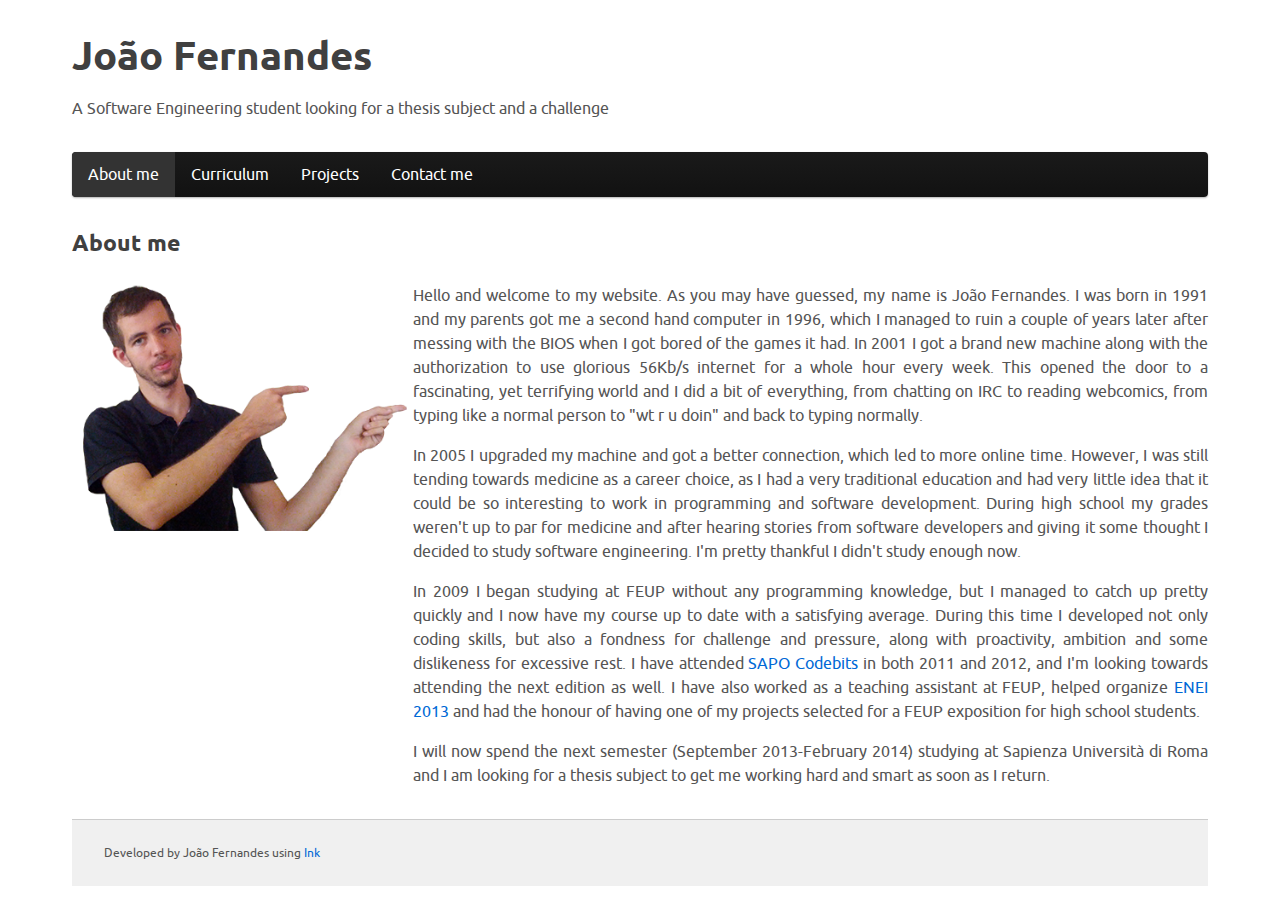
==== index.html @ 84a8ee8b "Here's the code I guess." ====
<!DOCTYPE html>
<html lang="en">
  <head>
    <meta charset="utf-8">
    <meta http-equiv="X-UA-Compatible" content="IE=edge,chrome=1">
    <title>João Fernandes</title>
    <meta name="description" content="My personal page, so you can know why you want me to work for you">
    <meta name="viewport" content="width=device-width; initial-scale=1.0; maximum-scale=1.0; user-scalable=0;">
    <meta name="HandheldFriendly" content="True">
    <meta name="MobileOptimized" content="320">
    
    <!-- Favicon.ico placeholder -->
    <link rel="icon" type="image/png" href="./img/JSF-icon.png" />
    
    <!-- Stylesheets -->
    <link rel="stylesheet" href="./css/ink.css">
    
    <!--[if IE 7 ]>
    <link rel="stylesheet" href="../css/ink-ie7.css" type="text/css" media="screen" title="no title" charset="utf-8">
    <![endif]-->
    
    <!-- Javascripts -->
    <script type="text/javascript" src="./js/holder.js"></script>
    <script type="text/javascript" src="./js/ink.min.js"></script>
    <script type="text/javascript" src="./js/ink-ui.min.js"></script>
    <script type="text/javascript" src="./js/autoload.js"></script>
    <script type="text/javascript" src="./js/html5shiv.js"></script>
    
    <style type="text/css">
      p
      {
        text-align:justify;
        text-justify:inter-word;
      } 
    </style>
    
    
  </head>
  <body>
    
    <!-- Add your site or application content here -->
    
    <div class="ink-grid">
      
      <header class="vspace">
        <h1 class="">João Fernandes</h1>
        <p>A Software Engineering student looking for a thesis subject and a challenge</p>
      </header>
      
      <nav class="ink-navigation">
        <ul class="horizontal menu black rounded shadowed">
          <li class="active">
            <a href="index.html">About me</a>
          </li>
          <li>
            <a href="curriculum.html">Curriculum</a>
          </li>
          <li>
            <a href="projects.html">Projects</a>
          </li>
          <li>
            <a href="contact.php">Contact me</a>
          </li>
        </ul>
      </nav>
      
      <div class="vspace">
        <h4>About me</h4>
        <div class="column-group">
          <div class="hide-all show-large show-medium large-30 medium-30">
              <img src="./img/test3.png"/>
          </div>
          <div class="hide-all show-small small">
              <img src="./img/test-small.png"/>
          </div>
          <!--<img src="./img/test-small.png" class="hide show-small"/></div>-->
          <div class="large-70 medium-70 small-100"><p>Hello and welcome to my website. As you may have guessed, my name is João Fernandes.
            I was born in 1991 and my parents got me a second hand computer in 1996, which I managed to ruin a couple of years later after messing with the BIOS
            when I got bored of the games it had. In 2001 I got a brand new machine along with the authorization to use glorious 56Kb/s internet
            for a whole hour every week. This opened the door to a fascinating, yet terrifying world and I did a bit of everything, from chatting on IRC to
            reading webcomics, from typing like a normal person to "wt r u doin" and back to typing normally.</p>
            <p>In 2005 I upgraded my machine and got a better connection, which led to more online time. However, I was still tending towards
              medicine as a career choice, as I had a very traditional education and had very little idea that it could be so interesting to work
              in programming and software development. During high school my grades weren't up to par for medicine and after hearing stories from software
              developers and giving it some thought I decided to study software engineering. I'm pretty thankful I didn't study enough now.</p>
            <p>In 2009 I began studying at FEUP without any programming knowledge, but I managed to catch up pretty quickly and I now have my course up to date with
              a satisfying average. During this time I developed not only coding skills, but also a fondness for challenge and pressure, along with proactivity, 
              ambition and some dislikeness for excessive rest. I have attended <a href="http://codebits.eu">SAPO Codebits</a> in both 2011 and 2012, and I'm looking
              towards attending the next edition as well. I have also worked as a teaching assistant at FEUP, helped organize <a href="http://eneiporto.pt">ENEI 2013</a> and
              had the honour of having one of my projects selected for a FEUP exposition for high school students.</p>
            <p>I will now spend the next semester (September 2013-February 2014) studying at Sapienza Università di Roma and I am looking for a thesis subject
              to get me working hard and smart as soon as I return.</p>
          </div>
          
        </div>
      </div>
      
      <footer>
        <div class="ink-grid">
          <p class="small vspace">
            Developed by João Fernandes using <a href="http://ink.sapo.pt">Ink</a>
          </p>
        </div>
      </footer>
      
    </body>
    </html>
---- css/ink.css ----
#ink #navigation #gradients .white {
  background: #ffffff;
  filter: progid:DXImageTransform.Microsoft.gradient(startColorstr='#ffffff', endColorstr='#f2f2f2');
  background: -moz-linear-gradient(top, #ffffff 0%, #f2f2f2 150%);
  background: -webkit-gradient(linear, left top, left bottom, color-stop(0%, #ffffff), color-stop(150%, #f2f2f2));
  background: -webkit-linear-gradient(top, #ffffff 0%, #f2f2f2 150%);
  background: -o-linear-gradient(top, #ffffff 0%, #f2f2f2 150%);
  background: -ms-linear-gradient(top, #ffffff 0%, #f2f2f2 150%);
  background: linear-gradient(to bottom, #ffffff 0%, #f2f2f2 150%);
}
#ink #navigation #gradients .grey {
  background: #e6e6e6;
  filter: progid:DXImageTransform.Microsoft.gradient(startColorstr='#e6e6e6', endColorstr='#cccccc');
  background: -moz-linear-gradient(top, #e6e6e6 0%, #cccccc 150%);
  background: -webkit-gradient(linear, left top, left bottom, color-stop(0%, #e6e6e6), color-stop(150%, #cccccc));
  background: -webkit-linear-gradient(top, #e6e6e6 0%, #cccccc 150%);
  background: -o-linear-gradient(top, #e6e6e6 0%, #cccccc 150%);
  background: -ms-linear-gradient(top, #e6e6e6 0%, #cccccc 150%);
  background: linear-gradient(to bottom, #e6e6e6 0%, #cccccc 150%);
}
#ink #navigation #gradients .black {
  background: #1a1a1a;
  filter: progid:DXImageTransform.Microsoft.gradient(startColorstr='#1a1a1a', endColorstr='#0d0d0d');
  background: -moz-linear-gradient(top, #1a1a1a 0%, #0d0d0d 150%);
  background: -webkit-gradient(linear, left top, left bottom, color-stop(0%, #1a1a1a), color-stop(150%, #0d0d0d));
  background: -webkit-linear-gradient(top, #1a1a1a 0%, #0d0d0d 150%);
  background: -o-linear-gradient(top, #1a1a1a 0%, #0d0d0d 150%);
  background: -ms-linear-gradient(top, #1a1a1a 0%, #0d0d0d 150%);
  background: linear-gradient(to bottom, #1a1a1a 0%, #0d0d0d 150%);
}
#ink #navigation #gradients .orange {
  background: #f2990d;
  filter: progid:DXImageTransform.Microsoft.gradient(startColorstr='#f2990d', endColorstr='#c27b0a');
  background: -moz-linear-gradient(top, #f2990d 0%, #c27b0a 150%);
  background: -webkit-gradient(linear, left top, left bottom, color-stop(0%, #f2990d), color-stop(150%, #c27b0a));
  background: -webkit-linear-gradient(top, #f2990d 0%, #c27b0a 150%);
  background: -o-linear-gradient(top, #f2990d 0%, #c27b0a 150%);
  background: -ms-linear-gradient(top, #f2990d 0%, #c27b0a 150%);
  background: linear-gradient(to bottom, #f2990d 0%, #c27b0a 150%);
}
#ink #navigation #gradients .blue {
  background: #1b75ce;
  filter: progid:DXImageTransform.Microsoft.gradient(startColorstr='#1b75ce', endColorstr='#155ba1');
  background: -moz-linear-gradient(top, #1b75ce 0%, #155ba1 150%);
  background: -webkit-gradient(linear, left top, left bottom, color-stop(0%, #1b75ce), color-stop(150%, #155ba1));
  background: -webkit-linear-gradient(top, #1b75ce 0%, #155ba1 150%);
  background: -o-linear-gradient(top, #1b75ce 0%, #155ba1 150%);
  background: -ms-linear-gradient(top, #1b75ce 0%, #155ba1 150%);
  background: linear-gradient(to bottom, #1b75ce 0%, #155ba1 150%);
}
#ink #navigation #gradients .green {
  background: #4c9220;
  filter: progid:DXImageTransform.Microsoft.gradient(startColorstr='#4c9220', endColorstr='#366817');
  background: -moz-linear-gradient(top, #4c9220 0%, #366817 150%);
  background: -webkit-gradient(linear, left top, left bottom, color-stop(0%, #4c9220), color-stop(150%, #366817));
  background: -webkit-linear-gradient(top, #4c9220 0%, #366817 150%);
  background: -o-linear-gradient(top, #4c9220 0%, #366817 150%);
  background: -ms-linear-gradient(top, #4c9220 0%, #366817 150%);
  background: linear-gradient(to bottom, #4c9220 0%, #366817 150%);
}
#ink #navigation #gradients .red {
  background: #be1c1c;
  filter: progid:DXImageTransform.Microsoft.gradient(startColorstr='#be1c1c', endColorstr='#921515');
  background: -moz-linear-gradient(top, #be1c1c 0%, #921515 150%);
  background: -webkit-gradient(linear, left top, left bottom, color-stop(0%, #be1c1c), color-stop(150%, #921515));
  background: -webkit-linear-gradient(top, #be1c1c 0%, #921515 150%);
  background: -o-linear-gradient(top, #be1c1c 0%, #921515 150%);
  background: -ms-linear-gradient(top, #be1c1c 0%, #921515 150%);
  background: linear-gradient(to bottom, #be1c1c 0%, #921515 150%);
}
* {
  -webkit-box-sizing: border-box;
  -moz-box-sizing: border-box;
  box-sizing: border-box;
}
article,
aside,
details,
figcaption,
figure,
footer,
header,
hgroup,
nav,
section,
summary {
  display: block;
}
audio,
canvas,
video {
  display: inline-block;
}
audio:not([controls]) {
  display: none;
  height: 0;
}
[hidden] {
  display: none;
}
html {
  font-family: sans-serif;
  -webkit-text-size-adjust: 100%;
  -ms-text-size-adjust: 100%;
}
body {
  margin: 0;
  -webkit-text-size-adjust: 100%;
  -ms-text-size-adjust: none;
  height: 100%;
}
a:focus {
  outline: thin dotted;
}
a:active,
a:hover {
  outline: 0;
}
h1,
h2,
h3,
h4,
h5,
h6,
p {
  margin: 0;
}
h1 {
  font-size: 2em;
}
abbr[title] {
  border-bottom: 1px dotted;
}
b,
strong {
  font-weight: bold;
}
dfn {
  font-style: italic;
}
mark {
  background: #ff0;
  color: #000;
}
code,
kbd,
pre,
samp {
  font-family: Ubuntu, 'Helvetica Neue', Helvetica, Arial, sans-serif;
  font-size: 1em;
}
pre {
  white-space: pre;
  white-space: pre-wrap;
  word-wrap: break-word;
}
q {
  quotes: "\201C" "\201D" "\2018" "\2019";
}
small {
  font-size: 80%;
}
sub,
sup {
  font-size: 75%;
  line-height: 0;
  position: relative;
  vertical-align: baseline;
}
sup {
  top: -0.5em;
}
sub {
  bottom: -0.25em;
}
img {
  border: 0;
  width: auto;
  max-width: 100%;
}
svg:not(:root) {
  overflow: hidden;
}
figure {
  margin: 0;
}
fieldset {
  border: 1px solid #c0c0c0;
  margin: 0;
  padding: 0.35em 0.625em 0.75em;
}
legend {
  border: 0;
  padding: 0;
}
button,
input,
select,
textarea {
  font-family: inherit;
  font-size: 100%;
  margin: 0;
}
button,
input {
  line-height: normal;
}
button,
html input[type="button"],
input[type="reset"],
input[type="submit"] {
  -webkit-appearance: button;
  cursor: pointer;
}
button[disabled],
input[disabled] {
  cursor: default;
}
input[type="checkbox"],
input[type="radio"] {
  box-sizing: border-box;
  padding: 0;
}
input[type="search"] {
  -webkit-appearance: textfield;
  -moz-box-sizing: content-box;
  -webkit-box-sizing: content-box;
  box-sizing: content-box;
}
input[type="search"]::-webkit-search-cancel-button,
input[type="search"]::-webkit-search-decoration {
  -webkit-appearance: none;
}
button::-moz-focus-inner,
input::-moz-focus-inner {
  border: 0;
  padding: 0;
}
textarea {
  overflow: auto;
  vertical-align: top;
}
table {
  border-collapse: collapse;
  border-spacing: 0;
}
@font-face {
  font-family: 'Ubuntu';
  src: url('../font/ubuntu-b-webfont.eot');
  src: url('../font/ubuntu-b-webfont.eot?#iefix') format('embedded-opentype'), url('../font/ubuntu-b-webfont.woff') format('woff'), url('../font/ubuntu-b-webfont.ttf') format('truetype'), url('../font/ubuntu-b-webfont.svg#ubuntubold') format('svg');
  font-weight: 700;
  font-style: normal;
}
@font-face {
  font-family: 'Ubuntu';
  src: url('../font/ubuntu-bi-webfont.eot');
  src: url('../font/ubuntu-bi-webfont.eot?#iefix') format('embedded-opentype'), url('../font/ubuntu-bi-webfont.woff') format('woff'), url('../font/ubuntu-bi-webfont.ttf') format('truetype'), url('../font/ubuntu-bi-webfont.svg#ubuntubold_italic') format('svg');
  font-weight: 700;
  font-style: italic;
}
@font-face {
  font-family: 'Ubuntu';
  src: url('../font/ubuntu-r-webfont.eot');
  src: url('../font/ubuntu-r-webfont.eot?#iefix') format('embedded-opentype'), url('../font/ubuntu-r-webfont.woff') format('woff'), url('../font/ubuntu-r-webfont.ttf') format('truetype'), url('../font/ubuntu-r-webfont.svg#ubunturegular') format('svg');
  font-weight: normal;
  font-style: normal;
}
@font-face {
  font-family: 'Ubuntu';
  src: url('../font/ubuntu-ri-webfont.eot');
  src: url('../font/ubuntu-ri-webfont.eot?#iefix') format('embedded-opentype'), url('../font/ubuntu-ri-webfont.woff') format('woff'), url('../font/ubuntu-ri-webfont.ttf') format('truetype'), url('../font/ubuntu-ri-webfont.svg#ubuntuitalic') format('svg');
  font-weight: normal;
  font-style: italic;
}
@font-face {
  font-family: 'Ubuntu_condensed';
  src: url('../font/ubuntu-c-webfont.eot');
  src: url('../font/ubuntu-c-webfont.eot?#iefix') format('embedded-opentype'), url('../font/ubuntu-c-webfont.woff') format('woff'), url('../font/ubuntu-c-webfont.ttf') format('truetype'), url('../font/ubuntu-c-webfont.svg#ubuntu_condensedregular') format('svg');
  font-weight: normal;
  font-style: normal;
}
@font-face {
  font-family: 'Ubuntu_light';
  src: url('../font/ubuntu-l-webfont.eot');
  src: url('../font/ubuntu-l-webfont.eot?#iefix') format('embedded-opentype'), url('../font/ubuntu-l-webfont.woff') format('woff'), url('../font/ubuntu-l-webfont.ttf') format('truetype'), url('../font/ubuntu-l-webfont.svg#ubuntu_lightregular') format('svg');
  font-weight: normal;
  font-style: normal;
}
@font-face {
  font-family: 'Ubuntu_light';
  src: url('../font/ubuntu-li-webfont.eot');
  src: url('../font/ubuntu-li-webfont.eot?#iefix') format('embedded-opentype'), url('../font/ubuntu-li-webfont.woff') format('woff'), url('../font/ubuntu-li-webfont.ttf') format('truetype'), url('../font/ubuntu-li-webfont.svg#ubuntu_lightitalic') format('svg');
  font-weight: normal;
  font-style: italic;
}
@font-face {
  font-family: 'Ubuntu_light';
  src: url('../font/ubuntu-m-webfont.eot');
  src: url('../font/ubuntu-m-webfont.eot?#iefix') format('embedded-opentype'), url('../font/ubuntu-m-webfont.woff') format('woff'), url('../font/ubuntu-m-webfont.ttf') format('truetype'), url('../font/ubuntu-m-webfont.svg#ubuntu_lightbold') format('svg');
  font-weight: 700;
  font-style: normal;
}
@font-face {
  font-family: 'Ubuntu_light';
  src: url('../font/ubuntu-mi-webfont.eot');
  src: url('../font/ubuntu-mi-webfont.eot?#iefix') format('embedded-opentype'), url('../font/ubuntu-mi-webfont.woff') format('woff'), url('../font/ubuntu-mi-webfont.ttf') format('truetype'), url('../font/ubuntu-mi-webfont.svg#ubuntu_lightbold_italic') format('svg');
  font-weight: 700;
  font-style: italic;
}
@font-face {
  font-family: 'Ubuntu_monospaced';
  src: url('../font/ubuntumono-b-webfont.eot');
  src: url('../font/ubuntumono-b-webfont.eot?#iefix') format('embedded-opentype'), url('../font/ubuntumono-b-webfont.woff') format('woff'), url('../font/ubuntumono-b-webfont.ttf') format('truetype'), url('../font/ubuntumono-b-webfont.svg#ubuntu_monobold') format('svg');
  font-weight: 700;
  font-style: normal;
}
@font-face {
  font-family: 'Ubuntu_monospaced';
  src: url('../font/ubuntumono-bi-webfont.eot');
  src: url('../font/ubuntumono-bi-webfont.eot?#iefix') format('embedded-opentype'), url('../font/ubuntumono-bi-webfont.woff') format('woff'), url('../font/ubuntumono-bi-webfont.ttf') format('truetype'), url('../font/ubuntumono-bi-webfont.svg#ubuntu_monobold_italic') format('svg');
  font-weight: 700;
  font-style: italic;
}
@font-face {
  font-family: 'Ubuntu_monospaced';
  src: url('../font/ubuntumono-r-webfont.eot');
  src: url('../font/ubuntumono-r-webfont.eot?#iefix') format('embedded-opentype'), url('../font/ubuntumono-r-webfont.woff') format('woff'), url('../font/ubuntumono-r-webfont.ttf') format('truetype'), url('../font/ubuntumono-r-webfont.svg#ubuntu_monoregular') format('svg');
  font-weight: normal;
  font-style: normal;
}
@font-face {
  font-family: 'Ubuntu_monospaced';
  src: url('../font/ubuntumono-ri-webfont.eot');
  src: url('../font/ubuntumono-ri-webfont.eot?#iefix') format('embedded-opentype'), url('../font/ubuntumono-ri-webfont.woff') format('woff'), url('../font/ubuntumono-ri-webfont.ttf') format('truetype'), url('../font/ubuntumono-ri-webfont.svg#ubuntu_monoitalic') format('svg');
  font-weight: normal;
  font-style: italic;
}
.content-left {
  text-align: left;
}
.content-center {
  text-align: center;
}
.content-right {
  text-align: right;
}
.show-all {
  display: inherit;
}
.hide-all {
  display: none;
}
.ink-grid {
  width: auto;
  max-width: 1200px;
  margin: 0 auto;
  padding: 0 2em;
}
.column-group {
  clear: both;
  zoom: 1;
}
.column-group:after {
  content: ".";
  display: block;
  height: 0;
  clear: both;
  visibility: hidden;
}
.column-group.gutters {
  margin-left: -2em;
}
.column-group.half-gutters {
  margin-left: -1em;
}
.column-group.quarter-gutters {
  margin-left: -0.5em;
}
.column-group.horizontal-gutters {
  margin-left: -2em;
}
.column-group.half-horizontal-gutters {
  margin-left: -1em;
}
.column-group.quarter-horizontal-gutters {
  margin-left: -0.5em;
}
.large-95 {
  width: 95%;
  float: left;
}
.large-90 {
  width: 90%;
  float: left;
}
.large-85 {
  width: 85%;
  float: left;
}
.large-80 {
  width: 80%;
  float: left;
}
.large-75 {
  width: 75%;
  float: left;
}
.large-70 {
  width: 70%;
  float: left;
}
.large-65 {
  width: 65%;
  float: left;
}
.large-60 {
  width: 60%;
  float: left;
}
.large-55 {
  width: 55%;
  float: left;
}
.large-50 {
  width: 50%;
  float: left;
}
.large-45 {
  width: 45%;
  float: left;
}
.large-40 {
  width: 40%;
  float: left;
}
.large-35 {
  width: 35%;
  float: left;
}
.large-30 {
  width: 30%;
  float: left;
}
.large-25 {
  width: 25%;
  float: left;
}
.large-20 {
  width: 20%;
  float: left;
}
.large-15 {
  width: 15%;
  float: left;
}
.large-10 {
  width: 10%;
  float: left;
}
.large-5 {
  width: 5%;
  float: left;
}
.large-33 {
  width: 33.33%;
  float: left;
}
.large-66 {
  width: 66.66%;
  float: left;
}
.large-100 {
  width: 100%;
  clear: both;
  float: none;
}
[class*="large-"] {
  margin-top: 0;
  zoom: 1;
}
table[class*="large-"],
th[class*="large-"],
td[class*="large-"] {
  float: none;
}
body.animated *[class*="large-"] {
  -webkit-transition-property: width;
  -moz-transition-property: width;
  -o-transition-property: width;
  -ms-transition-property: width;
  transition-property: width;
  -webkit-transition-duration: font-size;
  -moz-transition-duration: font-size;
  -o-transition-duration: font-size;
  -ms-transition-duration: font-size;
  transition-duration: font-size;
  -webkit-transition-timing-function: line-height;
  -moz-transition-timing-function: line-height;
  -o-transition-timing-function: line-height;
  -ms-transition-timing-function: line-height;
  transition-timing-function: line-height;
  -webkit-transition-delay: 125ms;
  -moz-transition-delay: 125ms;
  -o-transition-delay: 125ms;
  -ms-transition-delay: 125ms;
  transition-delay: 125ms;
}
.ink-grid .column-group.gutters > [class*="large-"] {
  padding-left: 2em;
  margin-bottom: 2em;
}
.ink-grid .column-group.half-gutters > [class*="large-"] {
  padding-left: 1em;
  margin-bottom: 1em;
}
.ink-grid .column-group.quarter-gutters > [class*="large-"] {
  padding-left: 0.5em;
  margin-bottom: 0.5em;
}
.ink-grid .column-group.horizontal-gutters > [class*="large-"] {
  padding-left: 2em;
}
.ink-grid .column-group.half-horizontal-gutters > [class*="large-"] {
  padding-left: 1em;
}
.ink-grid .column-group.quarter-horizontal-gutters > [class*="large-"] {
  padding-left: 0.5em;
}
.ink-grid .column-group.vertical-gutters > [class*="large-"] {
  margin-bottom: 2em;
}
.ink-grid .column-group.half-vertical-gutters > [class*="large-"] {
  margin-bottom: 1em;
}
.ink-grid .column-group.half-vertical-gutters > [class*="large-"] {
  margin-bottom: 0.5em;
}
[class*="large-"]:empty:after {
  content: "\00a0";
}
*[class*="large-"] > *[class*="large-"] {
  margin-left: 0;
}
.large-push-left {
  float: left;
}
.large-push-center {
  float: none;
  margin-left: auto;
  margin-right: auto;
}
.large-push-right {
  float: right;
}
.large-align-left {
  text-align: left;
}
.large-align-center {
  text-align: center;
}
.large-align-right {
  text-align: right;
}
.space {
  margin: 2em;
}
.half-space {
  margin: 1em;
}
.quarter-space {
  margin: 0.5em;
}
.vspace {
  margin-top: 2em;
  margin-bottom: 2em;
}
.hspace {
  margin-left: 2em;
  margin-right: 2em;
}
.vertical-space {
  margin-top: 2em;
  margin-bottom: 2em;
}
.half-vertical-space {
  margin-top: 1em;
  margin-bottom: 1em;
}
.quarter-vertical-space {
  margin-top: 0.5em;
  margin-bottom: 0.5em;
}
.horizontal-space {
  margin-left: 2em;
  margin-right: 2em;
}
.half-horizontal-space {
  margin-left: 1em;
  margin-right: 1em;
}
.quarter-horizontal-space {
  margin-left: 0.5em;
  margin-right: 0.5em;
}
.top-space {
  margin-top: 2em;
}
.half-top-space {
  margin-top: 1em;
}
.quarter-top-space {
  margin-top: 0.5em;
}
.right-space {
  margin-right: 2em;
}
.half-right-space {
  margin-right: 1em;
}
.quarter-right-space {
  margin-right: 0.5em;
}
.bottom-space {
  margin-bottom: 2em;
}
.half-bottom-space {
  margin-bottom: 1em;
}
.quarter-bottom-space {
  margin-bottom: 0.5em;
}
.left-space {
  margin-left: 2em;
}
.half-left-space {
  margin-left: 1em;
}
.quarter-left-space {
  margin-left: 0.5em;
}
@media screen and (min-width: 960px) {
  .hide-large {
    display: none;
  }
  .show-large {
    display: inherit;
  }
  table.show-large {
    display: table;
  }
  thead.show-large {
    display: table-header-group;
  }
  tbody.show-large {
    display: table-row-group;
  }
  tfoot.show-large {
    display: table-footer-group;
  }
  tr.show-large {
    display: table-row;
  }
  th.show-large,
  td.show-large {
    display: table-cell;
  }
}
@media screen and (min-width: 650px) and (max-width: 959px) {
  .ink-grid {
    width: auto;
    max-width: 1200px;
    margin: 0 auto;
    padding: 0 1.5em;
  }
  .column-group {
    clear: both;
    zoom: 1;
  }
  .column-group:after {
    content: ".";
    display: block;
    height: 0;
    clear: both;
    visibility: hidden;
  }
  .column-group.gutters {
    margin-left: -1.5em;
  }
  .column-group.half-gutters {
    margin-left: -0.75em;
  }
  .column-group.quarter-gutters {
    margin-left: -0.375em;
  }
  .column-group.horizontal-gutters {
    margin-left: -1.5em;
  }
  .column-group.half-horizontal-gutters {
    margin-left: -0.75em;
  }
  .column-group.quarter-horizontal-gutters {
    margin-left: -0.375em;
  }
  .medium-95 {
    width: 95%;
    float: left;
  }
  .medium-90 {
    width: 90%;
    float: left;
  }
  .medium-85 {
    width: 85%;
    float: left;
  }
  .medium-80 {
    width: 80%;
    float: left;
  }
  .medium-75 {
    width: 75%;
    float: left;
  }
  .medium-70 {
    width: 70%;
    float: left;
  }
  .medium-65 {
    width: 65%;
    float: left;
  }
  .medium-60 {
    width: 60%;
    float: left;
  }
  .medium-55 {
    width: 55%;
    float: left;
  }
  .medium-50 {
    width: 50%;
    float: left;
  }
  .medium-45 {
    width: 45%;
    float: left;
  }
  .medium-40 {
    width: 40%;
    float: left;
  }
  .medium-35 {
    width: 35%;
    float: left;
  }
  .medium-30 {
    width: 30%;
    float: left;
  }
  .medium-25 {
    width: 25%;
    float: left;
  }
  .medium-20 {
    width: 20%;
    float: left;
  }
  .medium-15 {
    width: 15%;
    float: left;
  }
  .medium-10 {
    width: 10%;
    float: left;
  }
  .medium-5 {
    width: 5%;
    float: left;
  }
  .medium-33 {
    width: 33.33%;
    float: left;
  }
  .medium-66 {
    width: 66.66%;
    float: left;
  }
  .medium-100 {
    width: 100%;
    clear: both;
    float: none;
  }
  [class*="medium-"] {
    margin-top: 0;
    zoom: 1;
  }
  table[class*="medium-"],
  th[class*="medium-"],
  td[class*="medium-"] {
    float: none;
  }
  body.animated *[class*="medium-"] {
    -webkit-transition-property: width;
    -moz-transition-property: width;
    -o-transition-property: width;
    -ms-transition-property: width;
    transition-property: width;
    -webkit-transition-duration: font-size;
    -moz-transition-duration: font-size;
    -o-transition-duration: font-size;
    -ms-transition-duration: font-size;
    transition-duration: font-size;
    -webkit-transition-timing-function: line-height;
    -moz-transition-timing-function: line-height;
    -o-transition-timing-function: line-height;
    -ms-transition-timing-function: line-height;
    transition-timing-function: line-height;
    -webkit-transition-delay: 125ms;
    -moz-transition-delay: 125ms;
    -o-transition-delay: 125ms;
    -ms-transition-delay: 125ms;
    transition-delay: 125ms;
  }
  .ink-grid .column-group.gutters > [class*="medium-"] {
    padding-left: 1.5em;
    margin-bottom: 1.5em;
  }
  .ink-grid .column-group.half-gutters > [class*="medium-"] {
    padding-left: 0.75em;
    margin-bottom: 0.75em;
  }
  .ink-grid .column-group.quarter-gutters > [class*="medium-"] {
    padding-left: 0.375em;
    margin-bottom: 0.375em;
  }
  .ink-grid .column-group.horizontal-gutters > [class*="medium-"] {
    padding-left: 1.5em;
  }
  .ink-grid .column-group.half-horizontal-gutters > [class*="medium-"] {
    padding-left: 0.75em;
  }
  .ink-grid .column-group.quarter-horizontal-gutters > [class*="medium-"] {
    padding-left: 0.375em;
  }
  .ink-grid .column-group.vertical-gutters > [class*="medium-"] {
    margin-bottom: 1.5em;
  }
  .ink-grid .column-group.half-vertical-gutters > [class*="medium-"] {
    margin-bottom: 0.75em;
  }
  .ink-grid .column-group.half-vertical-gutters > [class*="medium-"] {
    margin-bottom: 0.375em;
  }
  [class*="medium-"]:empty:after {
    content: "\00a0";
  }
  *[class*="medium-"] > *[class*="medium-"] {
    margin-left: 0;
  }
  .medium-push-left {
    float: left;
  }
  .medium-push-center {
    float: none;
    margin-left: auto;
    margin-right: auto;
  }
  .medium-push-right {
    float: right;
  }
  .medium-align-left {
    text-align: left;
  }
  .medium-align-center {
    text-align: center;
  }
  .medium-align-right {
    text-align: right;
  }
  .space {
    margin: 1.5em;
  }
  .half-space {
    margin: 0.75em;
  }
  .quarter-space {
    margin: 0.375em;
  }
  .vspace {
    margin-top: 1.5em;
    margin-bottom: 1.5em;
  }
  .hspace {
    margin-left: 1.5em;
    margin-right: 1.5em;
  }
  .vertical-space {
    margin-top: 1.5em;
    margin-bottom: 1.5em;
  }
  .half-vertical-space {
    margin-top: 0.75em;
    margin-bottom: 0.75em;
  }
  .quarter-vertical-space {
    margin-top: 0.375em;
    margin-bottom: 0.375em;
  }
  .horizontal-space {
    margin-left: 1.5em;
    margin-right: 1.5em;
  }
  .half-horizontal-space {
    margin-left: 0.75em;
    margin-right: 0.75em;
  }
  .quarter-horizontal-space {
    margin-left: 0.375em;
    margin-right: 0.375em;
  }
  .top-space {
    margin-top: 1.5em;
  }
  .half-top-space {
    margin-top: 0.75em;
  }
  .quarter-top-space {
    margin-top: 0.375em;
  }
  .right-space {
    margin-right: 1.5em;
  }
  .half-right-space {
    margin-right: 0.75em;
  }
  .quarter-right-space {
    margin-right: 0.375em;
  }
  .bottom-space {
    margin-bottom: 1.5em;
  }
  .half-bottom-space {
    margin-bottom: 0.75em;
  }
  .quarter-bottom-space {
    margin-bottom: 0.375em;
  }
  .left-space {
    margin-left: 1.5em;
  }
  .half-left-space {
    margin-left: 0.75em;
  }
  .quarter-left-space {
    margin-left: 0.375em;
  }
  .hide-medium {
    display: none;
  }
  .show-medium {
    display: inherit;
  }
  table.show-medium {
    display: table;
  }
  thead.show-medium {
    display: table-header-group;
  }
  tbody.show-medium {
    display: table-row-group;
  }
  tfoot.show-medium {
    display: table-footer-group;
  }
  tr.show-medium {
    display: table-row;
  }
  th.show-medium,
  td.show-medium {
    display: table-cell;
  }
}
@media screen and (max-width: 649px) {
  .ink-grid {
    width: auto;
    max-width: 1200px;
    margin: 0 auto;
    padding: 0 1em;
  }
  .column-group {
    clear: both;
    zoom: 1;
  }
  .column-group:after {
    content: ".";
    display: block;
    height: 0;
    clear: both;
    visibility: hidden;
  }
  .column-group.gutters {
    margin-left: -1em;
  }
  .column-group.half-gutters {
    margin-left: -0.5em;
  }
  .column-group.quarter-gutters {
    margin-left: -0.25em;
  }
  .column-group.horizontal-gutters {
    margin-left: -1em;
  }
  .column-group.half-horizontal-gutters {
    margin-left: -0.5em;
  }
  .column-group.quarter-horizontal-gutters {
    margin-left: -0.25em;
  }
  .small-95 {
    width: 95%;
    float: left;
  }
  .small-90 {
    width: 90%;
    float: left;
  }
  .small-85 {
    width: 85%;
    float: left;
  }
  .small-80 {
    width: 80%;
    float: left;
  }
  .small-75 {
    width: 75%;
    float: left;
  }
  .small-70 {
    width: 70%;
    float: left;
  }
  .small-65 {
    width: 65%;
    float: left;
  }
  .small-60 {
    width: 60%;
    float: left;
  }
  .small-55 {
    width: 55%;
    float: left;
  }
  .small-50 {
    width: 50%;
    float: left;
  }
  .small-45 {
    width: 45%;
    float: left;
  }
  .small-40 {
    width: 40%;
    float: left;
  }
  .small-35 {
    width: 35%;
    float: left;
  }
  .small-30 {
    width: 30%;
    float: left;
  }
  .small-25 {
    width: 25%;
    float: left;
  }
  .small-20 {
    width: 20%;
    float: left;
  }
  .small-15 {
    width: 15%;
    float: left;
  }
  .small-10 {
    width: 10%;
    float: left;
  }
  .small-5 {
    width: 5%;
    float: left;
  }
  .small-33 {
    width: 33.33%;
    float: left;
  }
  .small-66 {
    width: 66.66%;
    float: left;
  }
  .small-100 {
    width: 100%;
    clear: both;
    float: none;
  }
  [class*="small-"] {
    margin-top: 0;
    zoom: 1;
  }
  table[class*="small-"],
  th[class*="small-"],
  td[class*="small-"] {
    float: none;
  }
  body.animated *[class*="small-"] {
    -webkit-transition-property: width;
    -moz-transition-property: width;
    -o-transition-property: width;
    -ms-transition-property: width;
    transition-property: width;
    -webkit-transition-duration: font-size;
    -moz-transition-duration: font-size;
    -o-transition-duration: font-size;
    -ms-transition-duration: font-size;
    transition-duration: font-size;
    -webkit-transition-timing-function: line-height;
    -moz-transition-timing-function: line-height;
    -o-transition-timing-function: line-height;
    -ms-transition-timing-function: line-height;
    transition-timing-function: line-height;
    -webkit-transition-delay: 125ms;
    -moz-transition-delay: 125ms;
    -o-transition-delay: 125ms;
    -ms-transition-delay: 125ms;
    transition-delay: 125ms;
  }
  .ink-grid .column-group.gutters > [class*="small-"] {
    padding-left: 1em;
    margin-bottom: 1em;
  }
  .ink-grid .column-group.half-gutters > [class*="small-"] {
    padding-left: 0.5em;
    margin-bottom: 0.5em;
  }
  .ink-grid .column-group.quarter-gutters > [class*="small-"] {
    padding-left: 0.25em;
    margin-bottom: 0.25em;
  }
  .ink-grid .column-group.horizontal-gutters > [class*="small-"] {
    padding-left: 1em;
  }
  .ink-grid .column-group.half-horizontal-gutters > [class*="small-"] {
    padding-left: 0.5em;
  }
  .ink-grid .column-group.quarter-horizontal-gutters > [class*="small-"] {
    padding-left: 0.25em;
  }
  .ink-grid .column-group.vertical-gutters > [class*="small-"] {
    margin-bottom: 1em;
  }
  .ink-grid .column-group.half-vertical-gutters > [class*="small-"] {
    margin-bottom: 0.5em;
  }
  .ink-grid .column-group.half-vertical-gutters > [class*="small-"] {
    margin-bottom: 0.25em;
  }
  [class*="small-"]:empty:after {
    content: "\00a0";
  }
  *[class*="small-"] > *[class*="small-"] {
    margin-left: 0;
  }
  .small-push-left {
    float: left;
  }
  .small-push-center {
    float: none;
    margin-left: auto;
    margin-right: auto;
  }
  .small-push-right {
    float: right;
  }
  .small-align-left {
    text-align: left;
  }
  .small-align-center {
    text-align: center;
  }
  .small-align-right {
    text-align: right;
  }
  .space {
    margin: 1em;
  }
  .half-space {
    margin: 0.5em;
  }
  .quarter-space {
    margin: 0.25em;
  }
  .vspace {
    margin-top: 1em;
    margin-bottom: 1em;
  }
  .hspace {
    margin-left: 1em;
    margin-right: 1em;
  }
  .vertical-space {
    margin-top: 1em;
    margin-bottom: 1em;
  }
  .half-vertical-space {
    margin-top: 0.5em;
    margin-bottom: 0.5em;
  }
  .quarter-vertical-space {
    margin-top: 0.25em;
    margin-bottom: 0.25em;
  }
  .horizontal-space {
    margin-left: 1em;
    margin-right: 1em;
  }
  .half-horizontal-space {
    margin-left: 0.5em;
    margin-right: 0.5em;
  }
  .quarter-horizontal-space {
    margin-left: 0.25em;
    margin-right: 0.25em;
  }
  .top-space {
    margin-top: 1em;
  }
  .half-top-space {
    margin-top: 0.5em;
  }
  .quarter-top-space {
    margin-top: 0.25em;
  }
  .right-space {
    margin-right: 1em;
  }
  .half-right-space {
    margin-right: 0.5em;
  }
  .quarter-right-space {
    margin-right: 0.25em;
  }
  .bottom-space {
    margin-bottom: 1em;
  }
  .half-bottom-space {
    margin-bottom: 0.5em;
  }
  .quarter-bottom-space {
    margin-bottom: 0.25em;
  }
  .left-space {
    margin-left: 1em;
  }
  .half-left-space {
    margin-left: 0.5em;
  }
  .quarter-left-space {
    margin-left: 0.25em;
  }
  .hide-small {
    display: none;
  }
  .show-small {
    display: inherit;
  }
  table.show-small {
    display: table;
  }
  thead.show-small {
    display: table-header-group;
  }
  tbody.show-small {
    display: table-row-group;
  }
  tfoot.show-small {
    display: table-footer-group;
  }
  tr.show-small {
    display: table-row;
  }
  th.show-small,
  td.show-small {
    display: table-cell;
  }
}
body {
  color: #555555;
  font-family: Ubuntu, Arial, sans-serif;
}
.sans {
  font-family: Ubuntu, Arial, sans-serif;
}
.serif {
  font-family: Times, "Times New Roman", serif;
}
a {
  color: #0069d6;
  text-decoration: none;
}
a:hover {
  color: #007ed5;
  text-decoration: underline;
}
/* Headings  */
h1,
h2,
h3,
h4,
h5,
h6 {
  color: #404040;
}
h1 {
  font-size: 2.5em;
}
h2 {
  font-size: 2em;
}
h3 {
  font-size: 1.715em;
}
h4 {
  font-size: 1.438em;
}
h5 {
  font-size: 1.250em;
}
h6 {
  font-size: 1em;
}
h3,
h4,
h5,
h6 {
  line-height: 1.3;
}
h1 small {
  font-size: .6em;
  color: #BFBFBF;
  font-weight: 100;
}
small {
  color: #a2a2a2;
  font-size: .6em;
}
/* Paragraphs  */
p {
  line-height: 1.5;
}
address + h1,
address + h2,
address + h3,
address + h4,
address + h5,
address + h6,
address + section,
article + h1,
article + h2,
article + h3,
article + h4,
article + h5,
article + h6,
article + section,
aside + h1,
aside + h2,
aside + h3,
aside + h4,
aside + h5,
aside + h6,
aside + section,
audio + h1,
audio + h2,
audio + h3,
audio + h4,
audio + h5,
audio + h6,
audio + section,
blockquote + h1,
blockquote + h2,
blockquote + h3,
blockquote + h4,
blockquote + h5,
blockquote + h6,
blockquote + section,
canvas + h1,
canvas + h2,
canvas + h3,
canvas + h4,
canvas + h5,
canvas + h6,
canvas + section,
details + h1,
details + h2,
details + h3,
details + h4,
details + h5,
details + h6,
details + section,
dl + h1,
dl + h2,
dl + h3,
dl + h4,
dl + h5,
dl + h6,
dl + section,
figure + h1,
figure + h2,
figure + h3,
figure + h4,
figure + h5,
figure + h6,
figure + section,
footer + h1,
footer + h2,
footer + h3,
footer + h4,
footer + h5,
footer + h6,
footer + section,
form + h1,
form + h2,
form + h3,
form + h4,
form + h5,
form + h6,
form + section,
header + h1,
header + h2,
header + h3,
header + h4,
header + h5,
header + h6,
header + section,
hr + h1,
hr + h2,
hr + h3,
hr + h4,
hr + h5,
hr + h6,
hr + section,
img + h1,
img + h2,
img + h3,
img + h4,
img + h5,
img + h6,
img + section,
ol + h1,
ol + h2,
ol + h3,
ol + h4,
ol + h5,
ol + h6,
ol + section,
p + h1,
p + h2,
p + h3,
p + h4,
p + h5,
p + h6,
p + section,
pre + h1,
pre + h2,
pre + h3,
pre + h4,
pre + h5,
pre + h6,
pre + section,
table + h1,
table + h2,
table + h3,
table + h4,
table + h5,
table + h6,
table + section,
ul + h1,
ul + h2,
ul + h3,
ul + h4,
ul + h5,
ul + h6,
ul + section,
video + h1,
video + h2,
video + h3,
video + h4,
video + h5,
video + h6,
video + section {
  margin-top: 1.5em;
}
h1 + address,
h2 + address,
h3 + address,
h4 + address,
h5 + address,
h6 + address,
section + address,
h1 + article,
h2 + article,
h3 + article,
h4 + article,
h5 + article,
h6 + article,
section + article,
h1 + aside,
h2 + aside,
h3 + aside,
h4 + aside,
h5 + aside,
h6 + aside,
section + aside,
h1 + audio,
h2 + audio,
h3 + audio,
h4 + audio,
h5 + audio,
h6 + audio,
section + audio,
h1 + blockquote,
h2 + blockquote,
h3 + blockquote,
h4 + blockquote,
h5 + blockquote,
h6 + blockquote,
section + blockquote,
h1 + canvas,
h2 + canvas,
h3 + canvas,
h4 + canvas,
h5 + canvas,
h6 + canvas,
section + canvas,
h1 + details,
h2 + details,
h3 + details,
h4 + details,
h5 + details,
h6 + details,
section + details,
h1 + dl,
h2 + dl,
h3 + dl,
h4 + dl,
h5 + dl,
h6 + dl,
section + dl,
h1 + figure,
h2 + figure,
h3 + figure,
h4 + figure,
h5 + figure,
h6 + figure,
section + figure,
h1 + footer,
h2 + footer,
h3 + footer,
h4 + footer,
h5 + footer,
h6 + footer,
section + footer,
h1 + form,
h2 + form,
h3 + form,
h4 + form,
h5 + form,
h6 + form,
section + form,
h1 + header,
h2 + header,
h3 + header,
h4 + header,
h5 + header,
h6 + header,
section + header,
h1 + hr,
h2 + hr,
h3 + hr,
h4 + hr,
h5 + hr,
h6 + hr,
section + hr,
h1 + img,
h2 + img,
h3 + img,
h4 + img,
h5 + img,
h6 + img,
section + img,
h1 + ol,
h2 + ol,
h3 + ol,
h4 + ol,
h5 + ol,
h6 + ol,
section + ol,
h1 + p,
h2 + p,
h3 + p,
h4 + p,
h5 + p,
h6 + p,
section + p,
h1 + pre,
h2 + pre,
h3 + pre,
h4 + pre,
h5 + pre,
h6 + pre,
section + pre,
h1 + table,
h2 + table,
h3 + table,
h4 + table,
h5 + table,
h6 + table,
section + table,
h1 + ul,
h2 + ul,
h3 + ul,
h4 + ul,
h5 + ul,
h6 + ul,
section + ul,
h1 + video,
h2 + video,
h3 + video,
h4 + video,
h5 + video,
h6 + video,
section + video {
  margin-top: 1em;
}
h1 address:last-child,
h2 address:last-child,
h3 address:last-child,
h4 address:last-child,
h5 address:last-child,
h6 address:last-child,
section address:last-child,
h1 article:last-child,
h2 article:last-child,
h3 article:last-child,
h4 article:last-child,
h5 article:last-child,
h6 article:last-child,
section article:last-child,
h1 aside:last-child,
h2 aside:last-child,
h3 aside:last-child,
h4 aside:last-child,
h5 aside:last-child,
h6 aside:last-child,
section aside:last-child,
h1 audio:last-child,
h2 audio:last-child,
h3 audio:last-child,
h4 audio:last-child,
h5 audio:last-child,
h6 audio:last-child,
section audio:last-child,
h1 blockquote:last-child,
h2 blockquote:last-child,
h3 blockquote:last-child,
h4 blockquote:last-child,
h5 blockquote:last-child,
h6 blockquote:last-child,
section blockquote:last-child,
h1 canvas:last-child,
h2 canvas:last-child,
h3 canvas:last-child,
h4 canvas:last-child,
h5 canvas:last-child,
h6 canvas:last-child,
section canvas:last-child,
h1 details:last-child,
h2 details:last-child,
h3 details:last-child,
h4 details:last-child,
h5 details:last-child,
h6 details:last-child,
section details:last-child,
h1 dl:last-child,
h2 dl:last-child,
h3 dl:last-child,
h4 dl:last-child,
h5 dl:last-child,
h6 dl:last-child,
section dl:last-child,
h1 figure:last-child,
h2 figure:last-child,
h3 figure:last-child,
h4 figure:last-child,
h5 figure:last-child,
h6 figure:last-child,
section figure:last-child,
h1 footer:last-child,
h2 footer:last-child,
h3 footer:last-child,
h4 footer:last-child,
h5 footer:last-child,
h6 footer:last-child,
section footer:last-child,
h1 form:last-child,
h2 form:last-child,
h3 form:last-child,
h4 form:last-child,
h5 form:last-child,
h6 form:last-child,
section form:last-child,
h1 header:last-child,
h2 header:last-child,
h3 header:last-child,
h4 header:last-child,
h5 header:last-child,
h6 header:last-child,
section header:last-child,
h1 hr:last-child,
h2 hr:last-child,
h3 hr:last-child,
h4 hr:last-child,
h5 hr:last-child,
h6 hr:last-child,
section hr:last-child,
h1 img:last-child,
h2 img:last-child,
h3 img:last-child,
h4 img:last-child,
h5 img:last-child,
h6 img:last-child,
section img:last-child,
h1 ol:last-child,
h2 ol:last-child,
h3 ol:last-child,
h4 ol:last-child,
h5 ol:last-child,
h6 ol:last-child,
section ol:last-child,
h1 p:last-child,
h2 p:last-child,
h3 p:last-child,
h4 p:last-child,
h5 p:last-child,
h6 p:last-child,
section p:last-child,
h1 table:last-child,
h2 table:last-child,
h3 table:last-child,
h4 table:last-child,
h5 table:last-child,
h6 table:last-child,
section table:last-child,
h1 ul:last-child,
h2 ul:last-child,
h3 ul:last-child,
h4 ul:last-child,
h5 ul:last-child,
h6 ul:last-child,
section ul:last-child,
h1 video:last-child,
h2 video:last-child,
h3 video:last-child,
h4 video:last-child,
h5 video:last-child,
h6 video:last-child,
section video:last-child {
  margin-bottom: 0;
}
div + h1,
div + h2,
div + h3,
div + h4,
div + h5,
div + h6,
div + section {
  margin-top: 1.5em;
}
h1 + div,
h2 + div,
h3 + div,
h4 + div,
h5 + div,
h6 + div,
section + div {
  margin-top: 1.5em;
}
h1 + h1,
h1 + h2,
h1 + h3,
h1 + h4,
h1 + h5,
h1 + h6,
h1 + section,
h2 + h1,
h2 + h2,
h2 + h3,
h2 + h4,
h2 + h5,
h2 + h6,
h2 + section,
h3 + h1,
h3 + h2,
h3 + h3,
h3 + h4,
h3 + h5,
h3 + h6,
h3 + section,
h4 + h1,
h4 + h2,
h4 + h3,
h4 + h4,
h4 + h5,
h4 + h6,
h4 + section,
h5 + h1,
h5 + h2,
h5 + h3,
h5 + h4,
h5 + h5,
h5 + h6,
h5 + section,
h6 + h1,
h6 + h2,
h6 + h3,
h6 + h4,
h6 + h5,
h6 + h6,
h6 + section,
section + h1,
section + h2,
section + h3,
section + h4,
section + h5,
section + h6,
section + section {
  margin-top: 1em;
}
div + address,
div + article,
div + aside,
div + audio,
div + blockquote,
div + canvas,
div + details,
div + dl,
div + figure,
div + footer,
div + form,
div + header,
div + hr,
div + img,
div + nav,
div + ol,
div + p,
div + pre,
div + table,
div + ul,
div + video,
address + div,
article + div,
aside + div,
audio + div,
blockquote + div,
canvas + div,
details + div,
dl + div,
figure + div,
footer + div,
form + div,
header + div,
hr + div,
img + div,
nav + div,
ol + div,
p + div,
pre + div,
table + div,
ul + div,
video + div {
  margin-top: 1.5em;
}
address + address,
address + article,
address + aside,
address + audio,
address + blockquote,
address + canvas,
address + details,
address + dl,
address + figure,
address + footer,
address + form,
address + header,
address + hr,
address + img,
address + nav,
address + ol,
address + p,
address + pre,
address + table,
address + ul,
address + video,
article + address,
article + article,
article + aside,
article + audio,
article + blockquote,
article + canvas,
article + details,
article + dl,
article + figure,
article + footer,
article + form,
article + header,
article + hr,
article + img,
article + nav,
article + ol,
article + p,
article + pre,
article + table,
article + ul,
article + video,
aside + address,
aside + article,
aside + aside,
aside + audio,
aside + blockquote,
aside + canvas,
aside + details,
aside + dl,
aside + figure,
aside + footer,
aside + form,
aside + header,
aside + hr,
aside + img,
aside + nav,
aside + ol,
aside + p,
aside + pre,
aside + table,
aside + ul,
aside + video,
audio + address,
audio + article,
audio + aside,
audio + audio,
audio + blockquote,
audio + canvas,
audio + details,
audio + dl,
audio + figure,
audio + footer,
audio + form,
audio + header,
audio + hr,
audio + img,
audio + nav,
audio + ol,
audio + p,
audio + pre,
audio + table,
audio + ul,
audio + video,
blockquote + address,
blockquote + article,
blockquote + aside,
blockquote + audio,
blockquote + blockquote,
blockquote + canvas,
blockquote + details,
blockquote + dl,
blockquote + figure,
blockquote + footer,
blockquote + form,
blockquote + header,
blockquote + hr,
blockquote + img,
blockquote + nav,
blockquote + ol,
blockquote + p,
blockquote + pre,
blockquote + table,
blockquote + ul,
blockquote + video,
canvas + address,
canvas + article,
canvas + aside,
canvas + audio,
canvas + blockquote,
canvas + canvas,
canvas + details,
canvas + dl,
canvas + figure,
canvas + footer,
canvas + form,
canvas + header,
canvas + hr,
canvas + img,
canvas + nav,
canvas + ol,
canvas + p,
canvas + pre,
canvas + table,
canvas + ul,
canvas + video,
details + address,
details + article,
details + aside,
details + audio,
details + blockquote,
details + canvas,
details + details,
details + dl,
details + figure,
details + footer,
details + form,
details + header,
details + hr,
details + img,
details + nav,
details + ol,
details + p,
details + pre,
details + table,
details + ul,
details + video,
dl + address,
dl + article,
dl + aside,
dl + audio,
dl + blockquote,
dl + canvas,
dl + details,
dl + dl,
dl + figure,
dl + footer,
dl + form,
dl + header,
dl + hr,
dl + img,
dl + nav,
dl + ol,
dl + p,
dl + pre,
dl + table,
dl + ul,
dl + video,
figure + address,
figure + article,
figure + aside,
figure + audio,
figure + blockquote,
figure + canvas,
figure + details,
figure + dl,
figure + figure,
figure + footer,
figure + form,
figure + header,
figure + hr,
figure + img,
figure + nav,
figure + ol,
figure + p,
figure + pre,
figure + table,
figure + ul,
figure + video,
footer + address,
footer + article,
footer + aside,
footer + audio,
footer + blockquote,
footer + canvas,
footer + details,
footer + dl,
footer + figure,
footer + footer,
footer + form,
footer + header,
footer + hr,
footer + img,
footer + nav,
footer + ol,
footer + p,
footer + pre,
footer + table,
footer + ul,
footer + video,
form + address,
form + article,
form + aside,
form + audio,
form + blockquote,
form + canvas,
form + details,
form + dl,
form + figure,
form + footer,
form + form,
form + header,
form + hr,
form + img,
form + nav,
form + ol,
form + p,
form + pre,
form + table,
form + ul,
form + video,
header + address,
header + article,
header + aside,
header + audio,
header + blockquote,
header + canvas,
header + details,
header + dl,
header + figure,
header + footer,
header + form,
header + header,
header + hr,
header + img,
header + nav,
header + ol,
header + p,
header + pre,
header + table,
header + ul,
header + video,
hr + address,
hr + article,
hr + aside,
hr + audio,
hr + blockquote,
hr + canvas,
hr + details,
hr + dl,
hr + figure,
hr + footer,
hr + form,
hr + header,
hr + hr,
hr + img,
hr + nav,
hr + ol,
hr + p,
hr + pre,
hr + table,
hr + ul,
hr + video,
img + address,
img + article,
img + aside,
img + audio,
img + blockquote,
img + canvas,
img + details,
img + dl,
img + figure,
img + footer,
img + form,
img + header,
img + hr,
img + img,
img + nav,
img + ol,
img + p,
img + pre,
img + table,
img + ul,
img + video,
nav + address,
nav + article,
nav + aside,
nav + audio,
nav + blockquote,
nav + canvas,
nav + details,
nav + dl,
nav + figure,
nav + footer,
nav + form,
nav + header,
nav + hr,
nav + img,
nav + nav,
nav + ol,
nav + p,
nav + pre,
nav + table,
nav + ul,
nav + video,
ol + address,
ol + article,
ol + aside,
ol + audio,
ol + blockquote,
ol + canvas,
ol + details,
ol + dl,
ol + figure,
ol + footer,
ol + form,
ol + header,
ol + hr,
ol + img,
ol + nav,
ol + ol,
ol + p,
ol + pre,
ol + table,
ol + ul,
ol + video,
p + address,
p + article,
p + aside,
p + audio,
p + blockquote,
p + canvas,
p + details,
p + dl,
p + figure,
p + footer,
p + form,
p + header,
p + hr,
p + img,
p + nav,
p + ol,
p + p,
p + pre,
p + table,
p + ul,
p + video,
pre + address,
pre + article,
pre + aside,
pre + audio,
pre + blockquote,
pre + canvas,
pre + details,
pre + dl,
pre + figure,
pre + footer,
pre + form,
pre + header,
pre + hr,
pre + img,
pre + nav,
pre + ol,
pre + p,
pre + pre,
pre + table,
pre + ul,
pre + video,
table + address,
table + article,
table + aside,
table + audio,
table + blockquote,
table + canvas,
table + details,
table + dl,
table + figure,
table + footer,
table + form,
table + header,
table + hr,
table + img,
table + nav,
table + ol,
table + p,
table + pre,
table + table,
table + ul,
table + video,
ul + address,
ul + article,
ul + aside,
ul + audio,
ul + blockquote,
ul + canvas,
ul + details,
ul + dl,
ul + figure,
ul + footer,
ul + form,
ul + header,
ul + hr,
ul + img,
ul + nav,
ul + ol,
ul + p,
ul + pre,
ul + table,
ul + ul,
ul + video,
video + address,
video + article,
video + aside,
video + audio,
video + blockquote,
video + canvas,
video + details,
video + dl,
video + figure,
video + footer,
video + form,
video + header,
video + hr,
video + img,
video + nav,
video + ol,
video + p,
video + pre,
video + table,
video + ul,
video + video {
  margin-top: 1em;
}
input,
textarea {
  color: #666;
}
h1 small,
h2 small,
h3 small,
h4 small {
  color: #bbb;
  font-size: .6em;
  font-weight: 100;
  line-height: 1;
}
address {
  color: #888888;
  font-size: 1em;
  line-height: 1.4;
}
address p {
  margin-top: 0;
}
address h6 {
  color: #555555;
}
abbr:hover {
  cursor: help;
}
blockquote {
  border-left: 4px solid #ddd;
  padding-left: 1em;
  margin: 1em 0;
  font-weight: 200;
  font-size: 1.1em;
}
blockquote small {
  font-size: .9em;
}
blockquote small::before,
blockquote small::after {
  content: ' — ';
}
ul,
ol,
dl {
  padding-left: 1.4em;
  margin: 0;
}
ul.unstyled {
  list-style: none;
  padding-left: 0em;
}
ul.unstyled ul {
  list-style: disc outside;
  padding-left: 1.4em;
}
ol > li {
  list-style: decimal outside;
}
dl {
  padding: 0em;
}
dl dt {
  font-weight: bold;
  margin-top: .7em;
}
dl dd {
  padding-left: 1em;
  margin: .5em 0;
}
ul,
ol {
  line-height: 1.4;
  margin: 0;
  padding-left: 1.4em;
}
ul li,
ol li {
  margin: .5em 0;
}
ul.inline li,
ol.inline li {
  float: left;
}
.note {
  font-size: .9em;
  color: #888888;
}
.note strong {
  color: #555555;
}
.small {
  font-size: 0.75em;
}
.medium {
  font-size: 0.85em;
}
.large {
  font-size: 1.2em;
}
.extralarge {
  font-size: 1.45em !important;
}
hr {
  border: 0;
  border-top: 1px solid #ddd;
  margin: 1em 0;
}
.lead {
  font-size: 1.1em;
  font-weight: bold;
}
.ink-label {
  padding: 0.2em 0.5em;
  color: white;
  white-space: nowrap;
  font-weight: bold;
  border-radius: 2px;
  text-shadow: 0 -1px 0 rgba(0, 0, 0, 0.25);
}
.ink-label.success {
  background-color: #4a9b17;
}
.ink-label.success.invert {
  color: #4a9b17;
  background-color: transparent;
  text-shadow: none;
  padding: 0;
}
.ink-label.warning {
  background-color: #ff9c00;
}
.ink-label.warning.invert {
  color: #ff9c00;
  background-color: transparent;
  text-shadow: none;
  padding: 0;
}
.ink-label.error {
  background-color: #c91111;
}
.ink-label.error.invert {
  color: #c91111;
  background-color: transparent;
  text-shadow: none;
  padding: 0;
}
.ink-label.info {
  background-color: #0f75da;
}
.ink-label.info.invert {
  color: #0f75da;
  background-color: transparent;
  text-shadow: none;
  padding: 0;
}
footer {
  border-top: 1px solid #cccccc;
  background: #f0f0f0;
  overflow: hidden;
  bottom: 0;
}
/*!
 *  Font Awesome 3.2.1
 *  the iconic font designed for Bootstrap
 *  ------------------------------------------------------------------------------
 *  The full suite of pictographic icons, examples, and documentation can be
 *  found at http://fontawesome.io.  Stay up to date on Twitter at
 *  http://twitter.com/fontawesome.
 *
 *  License
 *  ------------------------------------------------------------------------------
 *  - The Font Awesome font is licensed under SIL OFL 1.1 -
 *    http://scripts.sil.org/OFL
 *  - Font Awesome CSS, LESS, and SASS files are licensed under MIT License -
 *    http://opensource.org/licenses/mit-license.html
 *  - Font Awesome documentation licensed under CC BY 3.0 -
 *    http://creativecommons.org/licenses/by/3.0/
 *  - Attribution is no longer required in Font Awesome 3.0, but much appreciated:
 *    "Font Awesome by Dave Gandy - http://fontawesome.io"
 *
 *  Author - Dave Gandy
 *  ------------------------------------------------------------------------------
 *  Email: dave@fontawesome.io
 *  Twitter: http://twitter.com/davegandy
 *  Work: Lead Product Designer @ Kyruus - http://kyruus.com
 */
/* FONT PATH
 * -------------------------- */
@font-face {
  font-family: 'FontAwesome';
  src: url('../font//fontawesome-webfont.eot?v=3.2.1');
  src: url('../font//fontawesome-webfont.eot?#iefix&v=3.2.1') format('embedded-opentype'), url('../font//fontawesome-webfont.woff?v=3.2.1') format('woff'), url('../font//fontawesome-webfont.ttf?v=3.2.1') format('truetype'), url('../font//fontawesome-webfont.svg#fontawesomeregular?v=3.2.1') format('svg');
  font-weight: normal;
  font-style: normal;
}
/* FONT AWESOME CORE
 * -------------------------- */
[class^="icon-"],
[class*=" icon-"] {
  font-family: FontAwesome;
  font-weight: normal;
  font-style: normal;
  text-decoration: inherit;
  -webkit-font-smoothing: antialiased;
  *margin-right: .3em;
}
[class^="icon-"]:before,
[class*=" icon-"]:before {
  text-decoration: inherit;
  display: inline-block;
  speak: none;
}
/* makes the font 33% larger relative to the icon container */
.icon-large:before {
  vertical-align: -10%;
  font-size: 1.3333333333333333em;
}
/* makes sure icons active on rollover in links */
a [class^="icon-"],
a [class*=" icon-"] {
  display: inline;
}
/* increased font size for icon-large */
[class^="icon-"].icon-fixed-width,
[class*=" icon-"].icon-fixed-width {
  display: inline-block;
  width: 1.1428571428571428em;
  text-align: right;
  padding-right: 0.2857142857142857em;
}
[class^="icon-"].icon-fixed-width.icon-large,
[class*=" icon-"].icon-fixed-width.icon-large {
  width: 1.4285714285714286em;
}
.icons-ul {
  margin-left: 2.142857142857143em;
  list-style-type: none;
}
.icons-ul > li {
  position: relative;
}
.icons-ul .icon-li {
  position: absolute;
  left: -2.142857142857143em;
  width: 2.142857142857143em;
  text-align: center;
  line-height: inherit;
}
[class^="icon-"].hide,
[class*=" icon-"].hide {
  display: none;
}
.icon-muted {
  color: #eeeeee;
}
.icon-light {
  color: #ffffff;
}
.icon-dark {
  color: #333333;
}
.icon-border {
  border: solid 1px #eeeeee;
  padding: .2em .25em .15em;
  -webkit-border-radius: 3px;
  -moz-border-radius: 3px;
  border-radius: 3px;
}
.icon-2x {
  font-size: 2em;
}
.icon-2x.icon-border {
  border-width: 2px;
  -webkit-border-radius: 4px;
  -moz-border-radius: 4px;
  border-radius: 4px;
}
.icon-3x {
  font-size: 3em;
}
.icon-3x.icon-border {
  border-width: 3px;
  -webkit-border-radius: 5px;
  -moz-border-radius: 5px;
  border-radius: 5px;
}
.icon-4x {
  font-size: 4em;
}
.icon-4x.icon-border {
  border-width: 4px;
  -webkit-border-radius: 6px;
  -moz-border-radius: 6px;
  border-radius: 6px;
}
.icon-5x {
  font-size: 5em;
}
.icon-5x.icon-border {
  border-width: 5px;
  -webkit-border-radius: 7px;
  -moz-border-radius: 7px;
  border-radius: 7px;
}
.pull-right {
  float: right;
}
.pull-left {
  float: left;
}
[class^="icon-"].pull-left,
[class*=" icon-"].pull-left {
  margin-right: .3em;
}
[class^="icon-"].pull-right,
[class*=" icon-"].pull-right {
  margin-left: .3em;
}
/* EXTRAS
 * -------------------------- */
/* Stacked and layered icon */
.icon-stack {
  position: relative;
  display: inline-block;
  width: 2em;
  height: 2em;
  line-height: 2em;
  vertical-align: -35%;
}
.icon-stack [class^="icon-"],
.icon-stack [class*=" icon-"] {
  display: block;
  text-align: center;
  position: absolute;
  width: 100%;
  height: 100%;
  font-size: 1em;
  line-height: inherit;
  *line-height: 2em;
}
.icon-stack .icon-stack-base {
  font-size: 2em;
  *line-height: 1em;
}
/* Animated rotating icon */
.icon-spin {
  display: inline-block;
  -moz-animation: spin 2s infinite linear;
  -o-animation: spin 2s infinite linear;
  -webkit-animation: spin 2s infinite linear;
  animation: spin 2s infinite linear;
}
/* Prevent stack and spinners from being taken inline when inside a link */
a .icon-stack,
a .icon-spin {
  display: inline-block;
  text-decoration: none;
}
@-moz-keyframes spin {
  0% {
    -moz-transform: rotate(0deg);
  }
  100% {
    -moz-transform: rotate(359deg);
  }
}
@-webkit-keyframes spin {
  0% {
    -webkit-transform: rotate(0deg);
  }
  100% {
    -webkit-transform: rotate(359deg);
  }
}
@-o-keyframes spin {
  0% {
    -o-transform: rotate(0deg);
  }
  100% {
    -o-transform: rotate(359deg);
  }
}
@-ms-keyframes spin {
  0% {
    -ms-transform: rotate(0deg);
  }
  100% {
    -ms-transform: rotate(359deg);
  }
}
@keyframes spin {
  0% {
    transform: rotate(0deg);
  }
  100% {
    transform: rotate(359deg);
  }
}
/* Icon rotations and mirroring */
.icon-rotate-90:before {
  -webkit-transform: rotate(90deg);
  -moz-transform: rotate(90deg);
  -ms-transform: rotate(90deg);
  -o-transform: rotate(90deg);
  transform: rotate(90deg);
  filter: progid:DXImageTransform.Microsoft.BasicImage(rotation=1);
}
.icon-rotate-180:before {
  -webkit-transform: rotate(180deg);
  -moz-transform: rotate(180deg);
  -ms-transform: rotate(180deg);
  -o-transform: rotate(180deg);
  transform: rotate(180deg);
  filter: progid:DXImageTransform.Microsoft.BasicImage(rotation=2);
}
.icon-rotate-270:before {
  -webkit-transform: rotate(270deg);
  -moz-transform: rotate(270deg);
  -ms-transform: rotate(270deg);
  -o-transform: rotate(270deg);
  transform: rotate(270deg);
  filter: progid:DXImageTransform.Microsoft.BasicImage(rotation=3);
}
.icon-flip-horizontal:before {
  -webkit-transform: scale(-1, 1);
  -moz-transform: scale(-1, 1);
  -ms-transform: scale(-1, 1);
  -o-transform: scale(-1, 1);
  transform: scale(-1, 1);
}
.icon-flip-vertical:before {
  -webkit-transform: scale(1, -1);
  -moz-transform: scale(1, -1);
  -ms-transform: scale(1, -1);
  -o-transform: scale(1, -1);
  transform: scale(1, -1);
}
/* ensure rotation occurs inside anchor tags */
a .icon-rotate-90:before,
a .icon-rotate-180:before,
a .icon-rotate-270:before,
a .icon-flip-horizontal:before,
a .icon-flip-vertical:before {
  display: inline-block;
}
/* Font Awesome uses the Unicode Private Use Area (PUA) to ensure screen
   readers do not read off random characters that represent icons */
.icon-glass:before {
  content: "\f000";
}
.icon-music:before {
  content: "\f001";
}
.icon-search:before {
  content: "\f002";
}
.icon-envelope-alt:before {
  content: "\f003";
}
.icon-heart:before {
  content: "\f004";
}
.icon-star:before {
  content: "\f005";
}
.icon-star-empty:before {
  content: "\f006";
}
.icon-user:before {
  content: "\f007";
}
.icon-film:before {
  content: "\f008";
}
.icon-th-large:before {
  content: "\f009";
}
.icon-th:before {
  content: "\f00a";
}
.icon-th-list:before {
  content: "\f00b";
}
.icon-ok:before {
  content: "\f00c";
}
.icon-remove:before {
  content: "\f00d";
}
.icon-zoom-in:before {
  content: "\f00e";
}
.icon-zoom-out:before {
  content: "\f010";
}
.icon-power-off:before,
.icon-off:before {
  content: "\f011";
}
.icon-signal:before {
  content: "\f012";
}
.icon-gear:before,
.icon-cog:before {
  content: "\f013";
}
.icon-trash:before {
  content: "\f014";
}
.icon-home:before {
  content: "\f015";
}
.icon-file-alt:before {
  content: "\f016";
}
.icon-time:before {
  content: "\f017";
}
.icon-road:before {
  content: "\f018";
}
.icon-download-alt:before {
  content: "\f019";
}
.icon-download:before {
  content: "\f01a";
}
.icon-upload:before {
  content: "\f01b";
}
.icon-inbox:before {
  content: "\f01c";
}
.icon-play-circle:before {
  content: "\f01d";
}
.icon-rotate-right:before,
.icon-repeat:before {
  content: "\f01e";
}
.icon-refresh:before {
  content: "\f021";
}
.icon-list-alt:before {
  content: "\f022";
}
.icon-lock:before {
  content: "\f023";
}
.icon-flag:before {
  content: "\f024";
}
.icon-headphones:before {
  content: "\f025";
}
.icon-volume-off:before {
  content: "\f026";
}
.icon-volume-down:before {
  content: "\f027";
}
.icon-volume-up:before {
  content: "\f028";
}
.icon-qrcode:before {
  content: "\f029";
}
.icon-barcode:before {
  content: "\f02a";
}
.icon-tag:before {
  content: "\f02b";
}
.icon-tags:before {
  content: "\f02c";
}
.icon-book:before {
  content: "\f02d";
}
.icon-bookmark:before {
  content: "\f02e";
}
.icon-print:before {
  content: "\f02f";
}
.icon-camera:before {
  content: "\f030";
}
.icon-font:before {
  content: "\f031";
}
.icon-bold:before {
  content: "\f032";
}
.icon-italic:before {
  content: "\f033";
}
.icon-text-height:before {
  content: "\f034";
}
.icon-text-width:before {
  content: "\f035";
}
.icon-align-left:before {
  content: "\f036";
}
.icon-align-center:before {
  content: "\f037";
}
.icon-align-right:before {
  content: "\f038";
}
.icon-align-justify:before {
  content: "\f039";
}
.icon-list:before {
  content: "\f03a";
}
.icon-indent-left:before {
  content: "\f03b";
}
.icon-indent-right:before {
  content: "\f03c";
}
.icon-facetime-video:before {
  content: "\f03d";
}
.icon-picture:before {
  content: "\f03e";
}
.icon-pencil:before {
  content: "\f040";
}
.icon-map-marker:before {
  content: "\f041";
}
.icon-adjust:before {
  content: "\f042";
}
.icon-tint:before {
  content: "\f043";
}
.icon-edit:before {
  content: "\f044";
}
.icon-share:before {
  content: "\f045";
}
.icon-check:before {
  content: "\f046";
}
.icon-move:before {
  content: "\f047";
}
.icon-step-backward:before {
  content: "\f048";
}
.icon-fast-backward:before {
  content: "\f049";
}
.icon-backward:before {
  content: "\f04a";
}
.icon-play:before {
  content: "\f04b";
}
.icon-pause:before {
  content: "\f04c";
}
.icon-stop:before {
  content: "\f04d";
}
.icon-forward:before {
  content: "\f04e";
}
.icon-fast-forward:before {
  content: "\f050";
}
.icon-step-forward:before {
  content: "\f051";
}
.icon-eject:before {
  content: "\f052";
}
.icon-chevron-left:before {
  content: "\f053";
}
.icon-chevron-right:before {
  content: "\f054";
}
.icon-plus-sign:before {
  content: "\f055";
}
.icon-minus-sign:before {
  content: "\f056";
}
.icon-remove-sign:before {
  content: "\f057";
}
.icon-ok-sign:before {
  content: "\f058";
}
.icon-question-sign:before {
  content: "\f059";
}
.icon-info-sign:before {
  content: "\f05a";
}
.icon-screenshot:before {
  content: "\f05b";
}
.icon-remove-circle:before {
  content: "\f05c";
}
.icon-ok-circle:before {
  content: "\f05d";
}
.icon-ban-circle:before {
  content: "\f05e";
}
.icon-arrow-left:before {
  content: "\f060";
}
.icon-arrow-right:before {
  content: "\f061";
}
.icon-arrow-up:before {
  content: "\f062";
}
.icon-arrow-down:before {
  content: "\f063";
}
.icon-mail-forward:before,
.icon-share-alt:before {
  content: "\f064";
}
.icon-resize-full:before {
  content: "\f065";
}
.icon-resize-small:before {
  content: "\f066";
}
.icon-plus:before {
  content: "\f067";
}
.icon-minus:before {
  content: "\f068";
}
.icon-asterisk:before {
  content: "\f069";
}
.icon-exclamation-sign:before {
  content: "\f06a";
}
.icon-gift:before {
  content: "\f06b";
}
.icon-leaf:before {
  content: "\f06c";
}
.icon-fire:before {
  content: "\f06d";
}
.icon-eye-open:before {
  content: "\f06e";
}
.icon-eye-close:before {
  content: "\f070";
}
.icon-warning-sign:before {
  content: "\f071";
}
.icon-plane:before {
  content: "\f072";
}
.icon-calendar:before {
  content: "\f073";
}
.icon-random:before {
  content: "\f074";
}
.icon-comment:before {
  content: "\f075";
}
.icon-magnet:before {
  content: "\f076";
}
.icon-chevron-up:before {
  content: "\f077";
}
.icon-chevron-down:before {
  content: "\f078";
}
.icon-retweet:before {
  content: "\f079";
}
.icon-shopping-cart:before {
  content: "\f07a";
}
.icon-folder-close:before {
  content: "\f07b";
}
.icon-folder-open:before {
  content: "\f07c";
}
.icon-resize-vertical:before {
  content: "\f07d";
}
.icon-resize-horizontal:before {
  content: "\f07e";
}
.icon-bar-chart:before {
  content: "\f080";
}
.icon-twitter-sign:before {
  content: "\f081";
}
.icon-facebook-sign:before {
  content: "\f082";
}
.icon-camera-retro:before {
  content: "\f083";
}
.icon-key:before {
  content: "\f084";
}
.icon-gears:before,
.icon-cogs:before {
  content: "\f085";
}
.icon-comments:before {
  content: "\f086";
}
.icon-thumbs-up-alt:before {
  content: "\f087";
}
.icon-thumbs-down-alt:before {
  content: "\f088";
}
.icon-star-half:before {
  content: "\f089";
}
.icon-heart-empty:before {
  content: "\f08a";
}
.icon-signout:before {
  content: "\f08b";
}
.icon-linkedin-sign:before {
  content: "\f08c";
}
.icon-pushpin:before {
  content: "\f08d";
}
.icon-external-link:before {
  content: "\f08e";
}
.icon-signin:before {
  content: "\f090";
}
.icon-trophy:before {
  content: "\f091";
}
.icon-github-sign:before {
  content: "\f092";
}
.icon-upload-alt:before {
  content: "\f093";
}
.icon-lemon:before {
  content: "\f094";
}
.icon-phone:before {
  content: "\f095";
}
.icon-unchecked:before,
.icon-check-empty:before {
  content: "\f096";
}
.icon-bookmark-empty:before {
  content: "\f097";
}
.icon-phone-sign:before {
  content: "\f098";
}
.icon-twitter:before {
  content: "\f099";
}
.icon-facebook:before {
  content: "\f09a";
}
.icon-github:before {
  content: "\f09b";
}
.icon-unlock:before {
  content: "\f09c";
}
.icon-credit-card:before {
  content: "\f09d";
}
.icon-rss:before {
  content: "\f09e";
}
.icon-hdd:before {
  content: "\f0a0";
}
.icon-bullhorn:before {
  content: "\f0a1";
}
.icon-bell:before {
  content: "\f0a2";
}
.icon-certificate:before {
  content: "\f0a3";
}
.icon-hand-right:before {
  content: "\f0a4";
}
.icon-hand-left:before {
  content: "\f0a5";
}
.icon-hand-up:before {
  content: "\f0a6";
}
.icon-hand-down:before {
  content: "\f0a7";
}
.icon-circle-arrow-left:before {
  content: "\f0a8";
}
.icon-circle-arrow-right:before {
  content: "\f0a9";
}
.icon-circle-arrow-up:before {
  content: "\f0aa";
}
.icon-circle-arrow-down:before {
  content: "\f0ab";
}
.icon-globe:before {
  content: "\f0ac";
}
.icon-wrench:before {
  content: "\f0ad";
}
.icon-tasks:before {
  content: "\f0ae";
}
.icon-filter:before {
  content: "\f0b0";
}
.icon-briefcase:before {
  content: "\f0b1";
}
.icon-fullscreen:before {
  content: "\f0b2";
}
.icon-group:before {
  content: "\f0c0";
}
.icon-link:before {
  content: "\f0c1";
}
.icon-cloud:before {
  content: "\f0c2";
}
.icon-beaker:before {
  content: "\f0c3";
}
.icon-cut:before {
  content: "\f0c4";
}
.icon-copy:before {
  content: "\f0c5";
}
.icon-paperclip:before,
.icon-paper-clip:before {
  content: "\f0c6";
}
.icon-save:before {
  content: "\f0c7";
}
.icon-sign-blank:before {
  content: "\f0c8";
}
.icon-reorder:before {
  content: "\f0c9";
}
.icon-list-ul:before {
  content: "\f0ca";
}
.icon-list-ol:before {
  content: "\f0cb";
}
.icon-strikethrough:before {
  content: "\f0cc";
}
.icon-underline:before {
  content: "\f0cd";
}
.icon-table:before {
  content: "\f0ce";
}
.icon-magic:before {
  content: "\f0d0";
}
.icon-truck:before {
  content: "\f0d1";
}
.icon-pinterest:before {
  content: "\f0d2";
}
.icon-pinterest-sign:before {
  content: "\f0d3";
}
.icon-google-plus-sign:before {
  content: "\f0d4";
}
.icon-google-plus:before {
  content: "\f0d5";
}
.icon-money:before {
  content: "\f0d6";
}
.icon-caret-down:before {
  content: "\f0d7";
}
.icon-caret-up:before {
  content: "\f0d8";
}
.icon-caret-left:before {
  content: "\f0d9";
}
.icon-caret-right:before {
  content: "\f0da";
}
.icon-columns:before {
  content: "\f0db";
}
.icon-sort:before {
  content: "\f0dc";
}
.icon-sort-down:before {
  content: "\f0dd";
}
.icon-sort-up:before {
  content: "\f0de";
}
.icon-envelope:before {
  content: "\f0e0";
}
.icon-linkedin:before {
  content: "\f0e1";
}
.icon-rotate-left:before,
.icon-undo:before {
  content: "\f0e2";
}
.icon-legal:before {
  content: "\f0e3";
}
.icon-dashboard:before {
  content: "\f0e4";
}
.icon-comment-alt:before {
  content: "\f0e5";
}
.icon-comments-alt:before {
  content: "\f0e6";
}
.icon-bolt:before {
  content: "\f0e7";
}
.icon-sitemap:before {
  content: "\f0e8";
}
.icon-umbrella:before {
  content: "\f0e9";
}
.icon-paste:before {
  content: "\f0ea";
}
.icon-lightbulb:before {
  content: "\f0eb";
}
.icon-exchange:before {
  content: "\f0ec";
}
.icon-cloud-download:before {
  content: "\f0ed";
}
.icon-cloud-upload:before {
  content: "\f0ee";
}
.icon-user-md:before {
  content: "\f0f0";
}
.icon-stethoscope:before {
  content: "\f0f1";
}
.icon-suitcase:before {
  content: "\f0f2";
}
.icon-bell-alt:before {
  content: "\f0f3";
}
.icon-coffee:before {
  content: "\f0f4";
}
.icon-food:before {
  content: "\f0f5";
}
.icon-file-text-alt:before {
  content: "\f0f6";
}
.icon-building:before {
  content: "\f0f7";
}
.icon-hospital:before {
  content: "\f0f8";
}
.icon-ambulance:before {
  content: "\f0f9";
}
.icon-medkit:before {
  content: "\f0fa";
}
.icon-fighter-jet:before {
  content: "\f0fb";
}
.icon-beer:before {
  content: "\f0fc";
}
.icon-h-sign:before {
  content: "\f0fd";
}
.icon-plus-sign-alt:before {
  content: "\f0fe";
}
.icon-double-angle-left:before {
  content: "\f100";
}
.icon-double-angle-right:before {
  content: "\f101";
}
.icon-double-angle-up:before {
  content: "\f102";
}
.icon-double-angle-down:before {
  content: "\f103";
}
.icon-angle-left:before {
  content: "\f104";
}
.icon-angle-right:before {
  content: "\f105";
}
.icon-angle-up:before {
  content: "\f106";
}
.icon-angle-down:before {
  content: "\f107";
}
.icon-desktop:before {
  content: "\f108";
}
.icon-laptop:before {
  content: "\f109";
}
.icon-tablet:before {
  content: "\f10a";
}
.icon-mobile-phone:before {
  content: "\f10b";
}
.icon-circle-blank:before {
  content: "\f10c";
}
.icon-quote-left:before {
  content: "\f10d";
}
.icon-quote-right:before {
  content: "\f10e";
}
.icon-spinner:before {
  content: "\f110";
}
.icon-circle:before {
  content: "\f111";
}
.icon-mail-reply:before,
.icon-reply:before {
  content: "\f112";
}
.icon-github-alt:before {
  content: "\f113";
}
.icon-folder-close-alt:before {
  content: "\f114";
}
.icon-folder-open-alt:before {
  content: "\f115";
}
.icon-expand-alt:before {
  content: "\f116";
}
.icon-collapse-alt:before {
  content: "\f117";
}
.icon-smile:before {
  content: "\f118";
}
.icon-frown:before {
  content: "\f119";
}
.icon-meh:before {
  content: "\f11a";
}
.icon-gamepad:before {
  content: "\f11b";
}
.icon-keyboard:before {
  content: "\f11c";
}
.icon-flag-alt:before {
  content: "\f11d";
}
.icon-flag-checkered:before {
  content: "\f11e";
}
.icon-terminal:before {
  content: "\f120";
}
.icon-code:before {
  content: "\f121";
}
.icon-reply-all:before {
  content: "\f122";
}
.icon-mail-reply-all:before {
  content: "\f122";
}
.icon-star-half-full:before,
.icon-star-half-empty:before {
  content: "\f123";
}
.icon-location-arrow:before {
  content: "\f124";
}
.icon-crop:before {
  content: "\f125";
}
.icon-code-fork:before {
  content: "\f126";
}
.icon-unlink:before {
  content: "\f127";
}
.icon-question:before {
  content: "\f128";
}
.icon-info:before {
  content: "\f129";
}
.icon-exclamation:before {
  content: "\f12a";
}
.icon-superscript:before {
  content: "\f12b";
}
.icon-subscript:before {
  content: "\f12c";
}
.icon-eraser:before {
  content: "\f12d";
}
.icon-puzzle-piece:before {
  content: "\f12e";
}
.icon-microphone:before {
  content: "\f130";
}
.icon-microphone-off:before {
  content: "\f131";
}
.icon-shield:before {
  content: "\f132";
}
.icon-calendar-empty:before {
  content: "\f133";
}
.icon-fire-extinguisher:before {
  content: "\f134";
}
.icon-rocket:before {
  content: "\f135";
}
.icon-maxcdn:before {
  content: "\f136";
}
.icon-chevron-sign-left:before {
  content: "\f137";
}
.icon-chevron-sign-right:before {
  content: "\f138";
}
.icon-chevron-sign-up:before {
  content: "\f139";
}
.icon-chevron-sign-down:before {
  content: "\f13a";
}
.icon-html5:before {
  content: "\f13b";
}
.icon-css3:before {
  content: "\f13c";
}
.icon-anchor:before {
  content: "\f13d";
}
.icon-unlock-alt:before {
  content: "\f13e";
}
.icon-bullseye:before {
  content: "\f140";
}
.icon-ellipsis-horizontal:before {
  content: "\f141";
}
.icon-ellipsis-vertical:before {
  content: "\f142";
}
.icon-rss-sign:before {
  content: "\f143";
}
.icon-play-sign:before {
  content: "\f144";
}
.icon-ticket:before {
  content: "\f145";
}
.icon-minus-sign-alt:before {
  content: "\f146";
}
.icon-check-minus:before {
  content: "\f147";
}
.icon-level-up:before {
  content: "\f148";
}
.icon-level-down:before {
  content: "\f149";
}
.icon-check-sign:before {
  content: "\f14a";
}
.icon-edit-sign:before {
  content: "\f14b";
}
.icon-external-link-sign:before {
  content: "\f14c";
}
.icon-share-sign:before {
  content: "\f14d";
}
.icon-compass:before {
  content: "\f14e";
}
.icon-collapse:before {
  content: "\f150";
}
.icon-collapse-top:before {
  content: "\f151";
}
.icon-expand:before {
  content: "\f152";
}
.icon-euro:before,
.icon-eur:before {
  content: "\f153";
}
.icon-gbp:before {
  content: "\f154";
}
.icon-dollar:before,
.icon-usd:before {
  content: "\f155";
}
.icon-rupee:before,
.icon-inr:before {
  content: "\f156";
}
.icon-yen:before,
.icon-jpy:before {
  content: "\f157";
}
.icon-renminbi:before,
.icon-cny:before {
  content: "\f158";
}
.icon-won:before,
.icon-krw:before {
  content: "\f159";
}
.icon-bitcoin:before,
.icon-btc:before {
  content: "\f15a";
}
.icon-file:before {
  content: "\f15b";
}
.icon-file-text:before {
  content: "\f15c";
}
.icon-sort-by-alphabet:before {
  content: "\f15d";
}
.icon-sort-by-alphabet-alt:before {
  content: "\f15e";
}
.icon-sort-by-attributes:before {
  content: "\f160";
}
.icon-sort-by-attributes-alt:before {
  content: "\f161";
}
.icon-sort-by-order:before {
  content: "\f162";
}
.icon-sort-by-order-alt:before {
  content: "\f163";
}
.icon-thumbs-up:before {
  content: "\f164";
}
.icon-thumbs-down:before {
  content: "\f165";
}
.icon-youtube-sign:before {
  content: "\f166";
}
.icon-youtube:before {
  content: "\f167";
}
.icon-xing:before {
  content: "\f168";
}
.icon-xing-sign:before {
  content: "\f169";
}
.icon-youtube-play:before {
  content: "\f16a";
}
.icon-dropbox:before {
  content: "\f16b";
}
.icon-stackexchange:before {
  content: "\f16c";
}
.icon-instagram:before {
  content: "\f16d";
}
.icon-flickr:before {
  content: "\f16e";
}
.icon-adn:before {
  content: "\f170";
}
.icon-bitbucket:before {
  content: "\f171";
}
.icon-bitbucket-sign:before {
  content: "\f172";
}
.icon-tumblr:before {
  content: "\f173";
}
.icon-tumblr-sign:before {
  content: "\f174";
}
.icon-long-arrow-down:before {
  content: "\f175";
}
.icon-long-arrow-up:before {
  content: "\f176";
}
.icon-long-arrow-left:before {
  content: "\f177";
}
.icon-long-arrow-right:before {
  content: "\f178";
}
.icon-apple:before {
  content: "\f179";
}
.icon-windows:before {
  content: "\f17a";
}
.icon-android:before {
  content: "\f17b";
}
.icon-linux:before {
  content: "\f17c";
}
.icon-dribbble:before {
  content: "\f17d";
}
.icon-skype:before {
  content: "\f17e";
}
.icon-foursquare:before {
  content: "\f180";
}
.icon-trello:before {
  content: "\f181";
}
.icon-female:before {
  content: "\f182";
}
.icon-male:before {
  content: "\f183";
}
.icon-gittip:before {
  content: "\f184";
}
.icon-sun:before {
  content: "\f185";
}
.icon-moon:before {
  content: "\f186";
}
.icon-archive:before {
  content: "\f187";
}
.icon-bug:before {
  content: "\f188";
}
.icon-vk:before {
  content: "\f189";
}
.icon-weibo:before {
  content: "\f18a";
}
.icon-renren:before {
  content: "\f18b";
}
.ink-navigation {
  overflow: visible;
}
.ink-navigation ul {
  list-style-type: none;
  padding: 0;
  margin: 0;
}
.ink-navigation ul li {
  margin: 0;
}
.ink-navigation ul {
  *height: 100%;
}
.ink-navigation ul.menu li {
  *height: 100%;
}
.ink-navigation ul.menu li a {
  -webkit-transition-property: 'background';
  -moz-transition-property: 'background';
  -o-transition-property: 'background';
  -ms-transition-property: 'background';
  transition-property: 'background';
  -webkit-transition-duration: 100ms;
  -moz-transition-duration: 100ms;
  -o-transition-duration: 100ms;
  -ms-transition-duration: 100ms;
  transition-duration: 100ms;
  -webkit-transition-timing-function: ease-in-out;
  -moz-transition-timing-function: ease-in-out;
  -o-transition-timing-function: ease-in-out;
  -ms-transition-timing-function: ease-in-out;
  transition-timing-function: ease-in-out;
  -webkit-transition-delay: 0;
  -moz-transition-delay: 0;
  -o-transition-delay: 0;
  -ms-transition-delay: 0;
  transition-delay: 0;
}
.ink-navigation ul.menu li:hover ul.submenu {
  display: block;
}
.ink-navigation ul.menu li ul.submenu {
  display: none;
  position: absolute;
  z-index: 10;
}
.ink-navigation ul.menu li ul.submenu li {
  overflow: hidden;
}
.ink-navigation ul.menu li ul.submenu li a {
  display: block;
  float: none;
}
.ink-navigation ul.menu:after {
  content: ".";
  display: block;
  height: 0;
  clear: both;
  visibility: hidden;
  zoom: 1;
}
.ink-navigation ul.menu.horizontal li {
  float: left;
  line-height: 1.8;
  position: relative;
}
.ink-navigation ul.menu.horizontal li a {
  padding: 0.5em 1em 0.5em 0;
  display: inline-block;
}
.ink-navigation ul.menu.horizontal li .control {
  margin-top: .3em;
}
.ink-navigation ul.menu.horizontal li ul.submenu {
  width: 8em;
  top: 2.8em;
  left: 0;
  z-index: 50;
}
.ink-navigation ul.menu.horizontal li ul.submenu li {
  float: none;
}
.ink-navigation ul.menu.vertical li {
  line-height: 1.8;
  position: relative;
}
.ink-navigation ul.menu.vertical li a {
  padding: 0.5em 1em;
  display: block;
}
.ink-navigation ul.menu.vertical li ul.submenu {
  top: 0;
  left: 100%;
  min-width: 8em;
}
.ink-navigation ul.menu.vertical li ul.submenu li {
  line-height: 1.8;
  float: none;
  position: static;
}
.ink-navigation ul.menu.vertical li ul.submenu.dropdown {
  position: relative;
  top: auto;
  left: auto;
}
.ink-navigation .breadcrumbs li {
  line-height: 2.8em;
  display: inline;
}
.ink-navigation .breadcrumbs li a {
  display: inline;
  padding: 0;
}
.ink-navigation .breadcrumbs li a:hover {
  background: transparent;
}
.ink-navigation .breadcrumbs li.active a {
  cursor: default;
  text-decoration: none;
}
.ink-navigation .breadcrumbs li:after {
  content: '/';
  display: inline;
  margin: 0 0.7em;
}
.ink-navigation .breadcrumbs li:last-child:after {
  content: '';
  display: none;
}
.ink-navigation ul.pagination li {
  line-height: 1.8;
  float: left;
}
.ink-navigation ul.pagination li a {
  padding: 0.5em 1em;
  display: block;
  float: left;
}
.ink-navigation ul.pagination li:first-child a {
  padding: 0.5em 1em 0.5em 0;
}
.ink-navigation ul.pagination li:last-child a {
  border: none;
}
.ink-navigation ul.pagination li.disabled a:hover {
  cursor: default;
  text-decoration: none;
}
.ink-navigation ul.pagination:after {
  content: ".";
  display: block;
  height: 0;
  clear: both;
  visibility: hidden;
  zoom: 1;
}
@media screen and (max-width: 650px) {
  html body .ink-navigation .pagination li a {
    display: none;
  }
  html body .ink-navigation .pagination li:first-child a,
  html body .ink-navigation .pagination li:last-child a {
    display: block;
  }
}
.ink-navigation .pills li {
  overflow: hidden;
  display: block;
  float: left;
  margin: 0 .5em .5em 0;
  line-height: 1.8;
}
.ink-navigation .pills li a {
  display: block;
  padding: 0.5em 1em;
}
.ink-navigation .pills li a:hover {
  text-decoration: none;
}
.ink-navigation .pills li.active a {
  cursor: default;
}
.ink-navigation .pills:after {
  content: ".";
  display: block;
  height: 0;
  clear: both;
  visibility: hidden;
  zoom: 1;
}
.ink-navigation ul.menu li ul.submenu {
  background: #ffffff;
}
.ink-navigation ul.menu li ul.submenu li a {
  border-bottom: 1px solid rgba(0, 0, 0, 0.15);
  padding: 0.5em 1em;
}
.ink-navigation ul.menu li ul.submenu li a:hover {
  background: #e6e6e6;
}
.ink-navigation ul.menu li ul.submenu li a:last-child a {
  border: none;
}
.ink-navigation ul.menu li ul.submenu.dropdown li a {
  border-bottom: 1px solid rgba(0, 0, 0, 0.15);
}
.ink-navigation ul.menu.vertical li a {
  border-bottom: 1px solid rgba(0, 0, 0, 0.15);
}
.ink-navigation ul.menu.vertical li:last-child a {
  border: none;
}
.ink-navigation ul.menu.vertical li .dropdown {
  background: none;
}
.ink-navigation ul.menu.vertical li .dropdown li a {
  border-bottom: 1px solid rgba(0, 0, 0, 0.15);
}
.ink-navigation ul.menu.vertical li:last-child .dropdown li:first-child a {
  border-top: 1px solid rgba(0, 0, 0, 0.15);
}
.ink-navigation ul.menu.white {
  background: #ffffff;
  filter: progid:DXImageTransform.Microsoft.gradient(startColorstr='#ffffff', endColorstr='#f2f2f2');
  background: -moz-linear-gradient(top, #ffffff 0%, #f2f2f2 150%);
  background: -webkit-gradient(linear, left top, left bottom, color-stop(0%, #ffffff), color-stop(150%, #f2f2f2));
  background: -webkit-linear-gradient(top, #ffffff 0%, #f2f2f2 150%);
  background: -o-linear-gradient(top, #ffffff 0%, #f2f2f2 150%);
  background: -ms-linear-gradient(top, #ffffff 0%, #f2f2f2 150%);
  background: linear-gradient(to bottom, #ffffff 0%, #f2f2f2 150%);
}
.ink-navigation ul.menu.white li ul.submenu li a {
  color: #555555;
}
.ink-navigation ul.menu.grey {
  background: #e6e6e6;
  filter: progid:DXImageTransform.Microsoft.gradient(startColorstr='#e6e6e6', endColorstr='#cccccc');
  background: -moz-linear-gradient(top, #e6e6e6 0%, #cccccc 150%);
  background: -webkit-gradient(linear, left top, left bottom, color-stop(0%, #e6e6e6), color-stop(150%, #cccccc));
  background: -webkit-linear-gradient(top, #e6e6e6 0%, #cccccc 150%);
  background: -o-linear-gradient(top, #e6e6e6 0%, #cccccc 150%);
  background: -ms-linear-gradient(top, #e6e6e6 0%, #cccccc 150%);
  background: linear-gradient(to bottom, #e6e6e6 0%, #cccccc 150%);
}
.ink-navigation ul.menu.grey li ul.submenu li a {
  color: #555555;
}
.ink-navigation ul.menu.black {
  background: #1a1a1a;
  filter: progid:DXImageTransform.Microsoft.gradient(startColorstr='#1a1a1a', endColorstr='#0d0d0d');
  background: -moz-linear-gradient(top, #1a1a1a 0%, #0d0d0d 150%);
  background: -webkit-gradient(linear, left top, left bottom, color-stop(0%, #1a1a1a), color-stop(150%, #0d0d0d));
  background: -webkit-linear-gradient(top, #1a1a1a 0%, #0d0d0d 150%);
  background: -o-linear-gradient(top, #1a1a1a 0%, #0d0d0d 150%);
  background: -ms-linear-gradient(top, #1a1a1a 0%, #0d0d0d 150%);
  background: linear-gradient(to bottom, #1a1a1a 0%, #0d0d0d 150%);
}
.ink-navigation ul.menu.black li ul.submenu li a:hover {
  background: #4d4d4d;
  color: #ffffff;
}
.ink-navigation ul.menu.orange {
  background: #f2990d;
  filter: progid:DXImageTransform.Microsoft.gradient(startColorstr='#f2990d', endColorstr='#c27b0a');
  background: -moz-linear-gradient(top, #f2990d 0%, #c27b0a 150%);
  background: -webkit-gradient(linear, left top, left bottom, color-stop(0%, #f2990d), color-stop(150%, #c27b0a));
  background: -webkit-linear-gradient(top, #f2990d 0%, #c27b0a 150%);
  background: -o-linear-gradient(top, #f2990d 0%, #c27b0a 150%);
  background: -ms-linear-gradient(top, #f2990d 0%, #c27b0a 150%);
  background: linear-gradient(to bottom, #f2990d 0%, #c27b0a 150%);
}
.ink-navigation ul.menu.orange li ul.submenu li a:hover {
  background: #da8a0b;
  color: #ffffff;
}
.ink-navigation ul.menu.blue {
  background: #1b75ce;
  filter: progid:DXImageTransform.Microsoft.gradient(startColorstr='#1b75ce', endColorstr='#155ba1');
  background: -moz-linear-gradient(top, #1b75ce 0%, #155ba1 150%);
  background: -webkit-gradient(linear, left top, left bottom, color-stop(0%, #1b75ce), color-stop(150%, #155ba1));
  background: -webkit-linear-gradient(top, #1b75ce 0%, #155ba1 150%);
  background: -o-linear-gradient(top, #1b75ce 0%, #155ba1 150%);
  background: -ms-linear-gradient(top, #1b75ce 0%, #155ba1 150%);
  background: linear-gradient(to bottom, #1b75ce 0%, #155ba1 150%);
}
.ink-navigation ul.menu.blue li ul.submenu li a:hover {
  background: #1868b8;
  color: #ffffff;
}
.ink-navigation ul.menu.green {
  background: #4c9220;
  filter: progid:DXImageTransform.Microsoft.gradient(startColorstr='#4c9220', endColorstr='#366817');
  background: -moz-linear-gradient(top, #4c9220 0%, #366817 150%);
  background: -webkit-gradient(linear, left top, left bottom, color-stop(0%, #4c9220), color-stop(150%, #366817));
  background: -webkit-linear-gradient(top, #4c9220 0%, #366817 150%);
  background: -o-linear-gradient(top, #4c9220 0%, #366817 150%);
  background: -ms-linear-gradient(top, #4c9220 0%, #366817 150%);
  background: linear-gradient(to bottom, #4c9220 0%, #366817 150%);
}
.ink-navigation ul.menu.green li ul.submenu li a:hover {
  background: #417d1b;
  color: #ffffff;
}
.ink-navigation ul.menu.red {
  background: #be1c1c;
  filter: progid:DXImageTransform.Microsoft.gradient(startColorstr='#be1c1c', endColorstr='#921515');
  background: -moz-linear-gradient(top, #be1c1c 0%, #921515 150%);
  background: -webkit-gradient(linear, left top, left bottom, color-stop(0%, #be1c1c), color-stop(150%, #921515));
  background: -webkit-linear-gradient(top, #be1c1c 0%, #921515 150%);
  background: -o-linear-gradient(top, #be1c1c 0%, #921515 150%);
  background: -ms-linear-gradient(top, #be1c1c 0%, #921515 150%);
  background: linear-gradient(to bottom, #be1c1c 0%, #921515 150%);
}
.ink-navigation ul.menu.red li ul.submenu li a:hover {
  background: #a81919;
  color: #ffffff;
}
.ink-navigation ul.menu.grey li a,
.ink-navigation ul.menu.white li a {
  color: #333333;
}
.ink-navigation ul.menu.black li a,
.ink-navigation ul.menu.orange li a,
.ink-navigation ul.menu.blue li a,
.ink-navigation ul.menu.green li a,
.ink-navigation ul.menu.red li a {
  color: #ffffff;
}
.ink-navigation ul.menu.white li.active {
  background: #d9d9d9;
}
.ink-navigation ul.menu.white li.active:hover a {
  background: #bfbfbf;
}
.ink-navigation ul.menu.white li a {
  padding: 0.5em 1em;
  text-decoration: none;
}
.ink-navigation ul.menu.white li a:hover {
  background: #d9d9d9;
}
.ink-navigation ul.menu.white li ul.submenu li:hover {
  background: rgba(0, 0, 0, 0.1);
}
.ink-navigation ul.menu.white li ul.submenu li a {
  color: #555555;
}
.ink-navigation ul.menu.white li ul.submenu.dropdown {
  background: #ffffff;
}
.ink-navigation ul.menu.white li ul.submenu.dropdown li a {
  border-bottom: 1px solid rgba(0, 0, 0, 0.15);
}
.ink-navigation ul.menu.grey li.active {
  background: #b3b3b3;
}
.ink-navigation ul.menu.grey li a {
  padding: 0.5em 1em;
  text-decoration: none;
}
.ink-navigation ul.menu.grey li a:hover {
  background: #b3b3b3;
}
.ink-navigation ul.menu.grey li ul.submenu li:hover {
  background: rgba(0, 0, 0, 0.1);
}
.ink-navigation ul.menu.grey li ul.submenu li a {
  color: #555555;
}
.ink-navigation ul.menu.grey li ul.submenu.dropdown {
  background: #ffffff;
}
.ink-navigation ul.menu.grey li ul.submenu.dropdown li a {
  border-bottom: 1px solid rgba(0, 0, 0, 0.15);
}
.ink-navigation ul.menu.black li.active {
  background: #333333;
}
.ink-navigation ul.menu.black li a {
  padding: 0.5em 1em;
  text-decoration: none;
}
.ink-navigation ul.menu.black li a:hover {
  background: #333333;
}
.ink-navigation ul.menu.black li ul.submenu li:hover {
  background: #e6e6e6;
}
.ink-navigation ul.menu.black li ul.submenu li a {
  color: #555555;
}
.ink-navigation ul.menu.black li ul.submenu.dropdown {
  background: #ffffff;
}
.ink-navigation ul.menu.black li ul.submenu.dropdown li a {
  border-bottom: 1px solid rgba(0, 0, 0, 0.15);
}
.ink-navigation ul.menu.orange li.active {
  background: #b36d00;
}
.ink-navigation ul.menu.orange li a {
  padding: 0.5em 1em;
  text-decoration: none;
}
.ink-navigation ul.menu.orange li a:hover {
  background: #b36d00;
}
.ink-navigation ul.menu.orange li ul.submenu li:hover {
  background: rgba(0, 0, 0, 0.1);
}
.ink-navigation ul.menu.orange li ul.submenu li a {
  color: #555555;
}
.ink-navigation ul.menu.orange li ul.submenu.dropdown {
  background: #ffffff;
}
.ink-navigation ul.menu.orange li ul.submenu.dropdown li a {
  border-bottom: 1px solid rgba(0, 0, 0, 0.15);
}
.ink-navigation ul.menu.blue li.active {
  background: #0a4f92;
}
.ink-navigation ul.menu.blue li a {
  padding: 0.5em 1em;
  text-decoration: none;
}
.ink-navigation ul.menu.blue li a:hover {
  background: #0a4f92;
}
.ink-navigation ul.menu.blue li ul.submenu li:hover {
  background: rgba(0, 0, 0, 0.1);
}
.ink-navigation ul.menu.blue li ul.submenu li a {
  color: #555555;
}
.ink-navigation ul.menu.blue li ul.submenu.dropdown {
  background: #ffffff;
}
.ink-navigation ul.menu.blue li ul.submenu.dropdown li a {
  border-bottom: 1px solid rgba(0, 0, 0, 0.15);
}
.ink-navigation ul.menu.green li.active {
  background: #2a580d;
}
.ink-navigation ul.menu.green li a {
  padding: 0.5em 1em;
  text-decoration: none;
}
.ink-navigation ul.menu.green li a:hover {
  background: #2a580d;
}
.ink-navigation ul.menu.green li ul.submenu li:hover {
  background: rgba(0, 0, 0, 0.1);
}
.ink-navigation ul.menu.green li ul.submenu li a {
  color: #555555;
}
.ink-navigation ul.menu.green li ul.submenu.dropdown {
  background: #ffffff;
}
.ink-navigation ul.menu.green li ul.submenu.dropdown li a {
  border-bottom: 1px solid rgba(0, 0, 0, 0.15);
}
.ink-navigation ul.menu.red li.active {
  background: #820b0b;
}
.ink-navigation ul.menu.red li a {
  padding: 0.5em 1em;
  text-decoration: none;
}
.ink-navigation ul.menu.red li a:hover {
  background: #820b0b;
}
.ink-navigation ul.menu.red li ul.submenu li:hover {
  background: rgba(0, 0, 0, 0.1);
}
.ink-navigation ul.menu.red li ul.submenu li a {
  color: #555555;
}
.ink-navigation ul.menu.red li ul.submenu.dropdown {
  background: #ffffff;
}
.ink-navigation ul.menu.red li ul.submenu.dropdown li a {
  border-bottom: 1px solid rgba(0, 0, 0, 0.15);
}
.ink-navigation ul.menu.flat {
  background: #ffffff;
}
.ink-navigation ul.menu.flat.grey {
  background: #d9d9d9;
}
.ink-navigation ul.menu.flat.black {
  background: #000000;
}
.ink-navigation ul.menu.flat.black li.active a {
  background: #1a1a1a;
}
.ink-navigation ul.menu.flat.black li a:hover {
  background: #1a1a1a;
}
.ink-navigation ul.menu.flat.black li ul.submenu {
  background: #ffffff;
}
.ink-navigation ul.menu.flat.black li ul.submenu li a {
  color: #555555;
  border-bottom: 1px solid rgba(0, 0, 0, 0.15);
}
.ink-navigation ul.menu.flat.black li ul.submenu li a:hover {
  background: #4d4d4d;
  color: #ffffff;
}
.ink-navigation ul.menu.flat.black li ul.submenu li:last-child a {
  border: none;
}
.ink-navigation ul.menu.flat.black.vertical li a {
  border-bottom: 1px solid #262626;
}
.ink-navigation ul.menu.flat.orange {
  background: #f2990d;
}
.ink-navigation ul.menu.flat.blue {
  background: #1b75ce;
}
.ink-navigation ul.menu.flat.green {
  background: #4c9220;
}
.ink-navigation ul.menu.flat.red {
  background: #be1c1c;
}
.ink-navigation ul.menu.rounded.horizontal {
  border-radius: 4px;
}
.ink-navigation ul.menu.rounded.horizontal li:first-child {
  border-top-right-radius: 0;
  border-bottom-right-radius: 0;
  border-bottom-left-radius: 4px;
  border-top-left-radius: 4px;
}
.ink-navigation ul.menu.rounded.horizontal li:first-child a {
  border-top-right-radius: 0;
  border-bottom-right-radius: 0;
  border-bottom-left-radius: 4px;
  border-top-left-radius: 4px;
}
.ink-navigation ul.menu.rounded.horizontal li ul.submenu {
  border-top-right-radius: 0;
  border-top-left-radius: 0;
  border-bottom-right-radius: 4px;
  border-bottom-left-radius: 4px;
}
.ink-navigation ul.menu.rounded.horizontal li ul.submenu li {
  border-top-right-radius: 0;
  border-top-left-radius: 0;
  border-bottom-right-radius: 0;
  border-bottom-left-radius: 0;
}
.ink-navigation ul.menu.rounded.horizontal li ul.submenu li:last-child {
  border-top-right-radius: 0;
  border-top-left-radius: 0;
  border-bottom-right-radius: 4px;
  border-bottom-left-radius: 4px;
}
.ink-navigation ul.menu.rounded.horizontal li ul.submenu li a {
  border-top-right-radius: 0;
  border-top-left-radius: 0;
  border-bottom-right-radius: 0;
  border-bottom-left-radius: 0;
}
.ink-navigation ul.menu.rounded.vertical {
  border-radius: 4px;
}
.ink-navigation ul.menu.rounded.vertical li:first-child {
  border-top-right-radius: 4px;
  border-top-left-radius: 4px;
  border-bottom-right-radius: 0;
  border-bottom-left-radius: 0;
}
.ink-navigation ul.menu.rounded.vertical li:first-child .submenu.dropdown {
  border-top-right-radius: 0;
  border-top-left-radius: 0;
  border-bottom-right-radius: 0;
  border-bottom-left-radius: 0;
}
.ink-navigation ul.menu.rounded.vertical li:first-child .submenu.dropdown li a {
  border-top-right-radius: 0;
  border-top-left-radius: 0;
  border-bottom-right-radius: 0;
  border-bottom-left-radius: 0;
}
.ink-navigation ul.menu.rounded.vertical li:first-child .submenu.dropdown li:first-child,
.ink-navigation ul.menu.rounded.vertical li:first-child .submenu.dropdown li:last-child {
  border-top-right-radius: 0;
  border-top-left-radius: 0;
  border-bottom-right-radius: 0;
  border-bottom-left-radius: 0;
}
.ink-navigation ul.menu.rounded.vertical li:first-child .submenu.dropdown li:first-child a,
.ink-navigation ul.menu.rounded.vertical li:first-child .submenu.dropdown li:last-child a {
  border-top-right-radius: 0;
  border-top-left-radius: 0;
  border-bottom-right-radius: 0;
  border-bottom-left-radius: 0;
}
.ink-navigation ul.menu.rounded.vertical li:first-child a {
  border-top-right-radius: 4px;
  border-top-left-radius: 4px;
  border-bottom-right-radius: 0;
  border-bottom-left-radius: 0;
}
.ink-navigation ul.menu.rounded.vertical li:last-child {
  border-top-right-radius: 0;
  border-top-left-radius: 0;
  border-bottom-right-radius: 4px;
  border-bottom-left-radius: 4px;
}
.ink-navigation ul.menu.rounded.vertical li:last-child .submenu.dropdown {
  border-top-right-radius: 0;
  border-top-left-radius: 0;
  border-bottom-right-radius: 4px;
  border-bottom-left-radius: 4px;
}
.ink-navigation ul.menu.rounded.vertical li:last-child .submenu.dropdown li a {
  border-top-right-radius: 0;
  border-top-left-radius: 0;
  border-bottom-right-radius: 0;
  border-bottom-left-radius: 0;
}
.ink-navigation ul.menu.rounded.vertical li:last-child .submenu.dropdown li:first-child {
  border-top-right-radius: 0;
  border-top-left-radius: 0;
  border-bottom-right-radius: 0;
  border-bottom-left-radius: 0;
}
.ink-navigation ul.menu.rounded.vertical li:last-child .submenu.dropdown li:first-child a {
  border-top-right-radius: 0;
  border-top-left-radius: 0;
  border-bottom-right-radius: 0;
  border-bottom-left-radius: 0;
}
.ink-navigation ul.menu.rounded.vertical li:last-child .submenu.dropdown li:last-child {
  border-top-right-radius: 0;
  border-top-left-radius: 0;
  border-bottom-right-radius: 4px;
  border-bottom-left-radius: 4px;
}
.ink-navigation ul.menu.rounded.vertical li:last-child .submenu.dropdown li:last-child a {
  border-top-right-radius: 0;
  border-top-left-radius: 0;
  border-bottom-right-radius: 4px;
  border-bottom-left-radius: 4px;
}
.ink-navigation ul.menu.rounded.vertical li:last-child a {
  border-top-right-radius: 0;
  border-top-left-radius: 0;
  border-bottom-right-radius: 4px;
  border-bottom-left-radius: 4px;
}
.ink-navigation ul.menu.rounded.vertical li .submenu {
  border-radius: 0 4px 4px 4px;
}
.ink-navigation ul.menu.rounded.vertical li .submenu.dropdown {
  border-top-right-radius: 0;
  border-top-left-radius: 0;
  border-bottom-right-radius: 0;
  border-bottom-left-radius: 0;
}
.ink-navigation ul.menu.rounded.vertical li .submenu.dropdown li {
  border-top-right-radius: 0;
  border-top-left-radius: 0;
  border-bottom-right-radius: 0;
  border-bottom-left-radius: 0;
}
.ink-navigation ul.menu.rounded.vertical li .submenu.dropdown li a {
  border-top-right-radius: 0;
  border-top-left-radius: 0;
  border-bottom-right-radius: 0;
  border-bottom-left-radius: 0;
}
.ink-navigation ul.menu.rounded.vertical li .submenu.dropdown li:first-child {
  border-top-right-radius: 0;
  border-top-left-radius: 0;
  border-bottom-right-radius: 0;
  border-bottom-left-radius: 0;
}
.ink-navigation ul.menu.rounded.vertical li .submenu.dropdown li:first-child a {
  border-top-right-radius: 0;
  border-top-left-radius: 0;
  border-bottom-right-radius: 0;
  border-bottom-left-radius: 0;
}
.ink-navigation ul.menu.rounded.vertical li .submenu.dropdown li:last-child {
  border-top-right-radius: 0;
  border-top-left-radius: 0;
  border-bottom-right-radius: 0;
  border-bottom-left-radius: 0;
}
.ink-navigation ul.menu.rounded.vertical li .submenu.dropdown li:last-child a {
  border-top-right-radius: 0;
  border-top-left-radius: 0;
  border-bottom-right-radius: 0;
  border-bottom-left-radius: 0;
}
.ink-navigation ul.menu.rounded.vertical li .submenu li a {
  border-top-right-radius: 0;
  border-top-left-radius: 0;
  border-bottom-right-radius: 0;
  border-bottom-left-radius: 0;
}
.ink-navigation ul.menu.rounded.vertical li .submenu li:first-child {
  border-radius: 0 4px 0 0;
}
.ink-navigation ul.menu.rounded.vertical li .submenu li:first-child a {
  border-radius: 0 4px 0 0;
}
.ink-navigation ul.menu.rounded.vertical li .submenu li:last-child {
  border-top-right-radius: 0;
  border-top-left-radius: 0;
  border-bottom-right-radius: 4px;
  border-bottom-left-radius: 4px;
}
.ink-navigation ul.menu.rounded.vertical li .submenu li:last-child a {
  border-top-right-radius: 0;
  border-top-left-radius: 0;
  border-bottom-right-radius: 4px;
  border-bottom-left-radius: 4px;
}
.ink-navigation ul.menu.shadowed {
  -webkit-box-shadow: 0px 1px 2px 0 rgba(0, 0, 0, 0.3);
  -moz-box-shadow: 0px 1px 2px 0 rgba(0, 0, 0, 0.3);
  box-shadow: 0px 1px 2px 0 rgba(0, 0, 0, 0.3);
}
.ink-navigation ul.menu.shadowed li ul.submenu {
  -webkit-box-shadow: 0px 1px 2px 0 rgba(0, 0, 0, 0.3);
  -moz-box-shadow: 0px 1px 2px 0 rgba(0, 0, 0, 0.3);
  box-shadow: 0px 1px 2px 0 rgba(0, 0, 0, 0.3);
}
.ink-navigation ul.menu.shadowed li ul.submenu.dropdown {
  -webkit-box-shadow: none;
  -moz-box-shadow: none;
  box-shadow: none;
}
.ink-navigation ul.pagination li.disabled a {
  color: #b3b3b3;
  text-shadow: 0 1px 0 #ffffff;
}
.ink-navigation ul.pagination li.disabled a:hover {
  background: none;
}
.ink-navigation ul.pagination li.active a {
  text-decoration: underline;
}
.ink-navigation ul.pagination.white li {
  background: #ffffff;
  filter: progid:DXImageTransform.Microsoft.gradient(startColorstr='#ffffff', endColorstr='#f2f2f2');
  background: -moz-linear-gradient(top, #ffffff 0%, #f2f2f2 150%);
  background: -webkit-gradient(linear, left top, left bottom, color-stop(0%, #ffffff), color-stop(150%, #f2f2f2));
  background: -webkit-linear-gradient(top, #ffffff 0%, #f2f2f2 150%);
  background: -o-linear-gradient(top, #ffffff 0%, #f2f2f2 150%);
  background: -ms-linear-gradient(top, #ffffff 0%, #f2f2f2 150%);
  background: linear-gradient(to bottom, #ffffff 0%, #f2f2f2 150%);
}
.ink-navigation ul.pagination.white li.disabled a {
  color: #999999;
  text-shadow: 0 1px 0 #ffffff;
}
.ink-navigation ul.pagination.white li.active a {
  background: rgba(0, 0, 0, 0.3);
  color: #ffffff;
}
.ink-navigation ul.pagination.grey li {
  background: #e6e6e6;
  filter: progid:DXImageTransform.Microsoft.gradient(startColorstr='#e6e6e6', endColorstr='#cccccc');
  background: -moz-linear-gradient(top, #e6e6e6 0%, #cccccc 150%);
  background: -webkit-gradient(linear, left top, left bottom, color-stop(0%, #e6e6e6), color-stop(150%, #cccccc));
  background: -webkit-linear-gradient(top, #e6e6e6 0%, #cccccc 150%);
  background: -o-linear-gradient(top, #e6e6e6 0%, #cccccc 150%);
  background: -ms-linear-gradient(top, #e6e6e6 0%, #cccccc 150%);
  background: linear-gradient(to bottom, #e6e6e6 0%, #cccccc 150%);
}
.ink-navigation ul.pagination.grey li.disabled a {
  color: #999999;
  text-shadow: 0 1px 0 #ffffff;
}
.ink-navigation ul.pagination.grey li.active a {
  background: rgba(0, 0, 0, 0.3);
  color: #ffffff;
}
.ink-navigation ul.pagination.black li {
  background: #1a1a1a;
  filter: progid:DXImageTransform.Microsoft.gradient(startColorstr='#1a1a1a', endColorstr='#0d0d0d');
  background: -moz-linear-gradient(top, #1a1a1a 0%, #0d0d0d 150%);
  background: -webkit-gradient(linear, left top, left bottom, color-stop(0%, #1a1a1a), color-stop(150%, #0d0d0d));
  background: -webkit-linear-gradient(top, #1a1a1a 0%, #0d0d0d 150%);
  background: -o-linear-gradient(top, #1a1a1a 0%, #0d0d0d 150%);
  background: -ms-linear-gradient(top, #1a1a1a 0%, #0d0d0d 150%);
  background: linear-gradient(to bottom, #1a1a1a 0%, #0d0d0d 150%);
}
.ink-navigation ul.pagination.black li.disabled a {
  color: #666666;
  text-shadow: 0 -1px 0 #141414;
}
.ink-navigation ul.pagination.black li.active a {
  background: rgba(0, 0, 0, 0.5);
}
.ink-navigation ul.pagination.orange li {
  background: #f2990d;
  filter: progid:DXImageTransform.Microsoft.gradient(startColorstr='#f2990d', endColorstr='#c27b0a');
  background: -moz-linear-gradient(top, #f2990d 0%, #c27b0a 150%);
  background: -webkit-gradient(linear, left top, left bottom, color-stop(0%, #f2990d), color-stop(150%, #c27b0a));
  background: -webkit-linear-gradient(top, #f2990d 0%, #c27b0a 150%);
  background: -o-linear-gradient(top, #f2990d 0%, #c27b0a 150%);
  background: -ms-linear-gradient(top, #f2990d 0%, #c27b0a 150%);
  background: linear-gradient(to bottom, #f2990d 0%, #c27b0a 150%);
}
.ink-navigation ul.pagination.orange li.disabled a {
  color: #995e00;
  text-shadow: 0 1px 0 #ffac29;
}
.ink-navigation ul.pagination.orange li.active a {
  background: #b36d00;
}
.ink-navigation ul.pagination.blue li {
  background: #1b75ce;
  filter: progid:DXImageTransform.Microsoft.gradient(startColorstr='#1b75ce', endColorstr='#155ba1');
  background: -moz-linear-gradient(top, #1b75ce 0%, #155ba1 150%);
  background: -webkit-gradient(linear, left top, left bottom, color-stop(0%, #1b75ce), color-stop(150%, #155ba1));
  background: -webkit-linear-gradient(top, #1b75ce 0%, #155ba1 150%);
  background: -o-linear-gradient(top, #1b75ce 0%, #155ba1 150%);
  background: -ms-linear-gradient(top, #1b75ce 0%, #155ba1 150%);
  background: linear-gradient(to bottom, #1b75ce 0%, #155ba1 150%);
}
.ink-navigation ul.pagination.blue li.disabled a {
  color: #08427b;
  text-shadow: 0 1px 0 #2289f0;
}
.ink-navigation ul.pagination.blue li.active a {
  background: #0a4f92;
}
.ink-navigation ul.pagination.green li {
  background: #4c9220;
  filter: progid:DXImageTransform.Microsoft.gradient(startColorstr='#4c9220', endColorstr='#366817');
  background: -moz-linear-gradient(top, #4c9220 0%, #366817 150%);
  background: -webkit-gradient(linear, left top, left bottom, color-stop(0%, #4c9220), color-stop(150%, #366817));
  background: -webkit-linear-gradient(top, #4c9220 0%, #366817 150%);
  background: -o-linear-gradient(top, #4c9220 0%, #366817 150%);
  background: -ms-linear-gradient(top, #4c9220 0%, #366817 150%);
  background: linear-gradient(to bottom, #4c9220 0%, #366817 150%);
}
.ink-navigation ul.pagination.green li.disabled a {
  color: #20420a;
  text-shadow: 0 1px 0 #57b61b;
}
.ink-navigation ul.pagination.green li.active a {
  background: #2a580d;
}
.ink-navigation ul.pagination.red li {
  background: #be1c1c;
  filter: progid:DXImageTransform.Microsoft.gradient(startColorstr='#be1c1c', endColorstr='#921515');
  background: -moz-linear-gradient(top, #be1c1c 0%, #921515 150%);
  background: -webkit-gradient(linear, left top, left bottom, color-stop(0%, #be1c1c), color-stop(150%, #921515));
  background: -webkit-linear-gradient(top, #be1c1c 0%, #921515 150%);
  background: -o-linear-gradient(top, #be1c1c 0%, #921515 150%);
  background: -ms-linear-gradient(top, #be1c1c 0%, #921515 150%);
  background: linear-gradient(to bottom, #be1c1c 0%, #921515 150%);
}
.ink-navigation ul.pagination.red li.disabled a {
  color: #530707;
  text-shadow: 0 1px 0 #eb1717;
}
.ink-navigation ul.pagination.red li.active a {
  background: #820b0b;
}
.ink-navigation ul.pagination.grey a,
.ink-navigation ul.pagination.white a {
  color: #555555;
}
.ink-navigation ul.pagination.black a,
.ink-navigation ul.pagination.orange a,
.ink-navigation ul.pagination.blue a,
.ink-navigation ul.pagination.green a,
.ink-navigation ul.pagination.red a {
  color: #ffffff;
}
.ink-navigation ul.pagination.black li:first-child a,
.ink-navigation ul.pagination.orange li:first-child a,
.ink-navigation ul.pagination.blue li:first-child a,
.ink-navigation ul.pagination.green li:first-child a,
.ink-navigation ul.pagination.red li:first-child a,
.ink-navigation ul.pagination.grey li:first-child a,
.ink-navigation ul.pagination.white li:first-child a {
  padding: 0.5em 1em;
}
.ink-navigation ul.pagination.black li a:hover,
.ink-navigation ul.pagination.orange li a:hover,
.ink-navigation ul.pagination.blue li a:hover,
.ink-navigation ul.pagination.green li a:hover,
.ink-navigation ul.pagination.red li a:hover,
.ink-navigation ul.pagination.grey li a:hover,
.ink-navigation ul.pagination.white li a:hover {
  background: rgba(0, 0, 0, 0.25);
  text-decoration: none;
}
.ink-navigation ul.pagination.black li.disabled a:hover,
.ink-navigation ul.pagination.orange li.disabled a:hover,
.ink-navigation ul.pagination.blue li.disabled a:hover,
.ink-navigation ul.pagination.green li.disabled a:hover,
.ink-navigation ul.pagination.red li.disabled a:hover,
.ink-navigation ul.pagination.grey li.disabled a:hover,
.ink-navigation ul.pagination.white li.disabled a:hover {
  background: rgba(0, 0, 0, 0);
  text-decoration: none;
}
.ink-navigation ul.pagination.black li.active a,
.ink-navigation ul.pagination.orange li.active a,
.ink-navigation ul.pagination.blue li.active a,
.ink-navigation ul.pagination.green li.active a,
.ink-navigation ul.pagination.red li.active a,
.ink-navigation ul.pagination.grey li.active a,
.ink-navigation ul.pagination.white li.active a {
  background: rgba(0, 0, 0, 0.2);
  text-decoration: none;
}
.ink-navigation ul.pagination.flat li {
  background: #ffffff;
}
.ink-navigation ul.pagination.flat.grey li {
  background: #d9d9d9;
}
.ink-navigation ul.pagination.flat.black li {
  background: #000000;
}
.ink-navigation ul.pagination.flat.orange li {
  background: #f2990d;
}
.ink-navigation ul.pagination.flat.blue li {
  background: #1b75ce;
}
.ink-navigation ul.pagination.flat.green li {
  background: #4c9220;
}
.ink-navigation ul.pagination.flat.red li {
  background: #be1c1c;
}
.ink-navigation ul.pagination.rounded li:first-child,
.ink-navigation ul.pagination.rounded li:first-child a {
  border-top-right-radius: 0;
  border-bottom-right-radius: 0;
  border-bottom-left-radius: 8px;
  border-top-left-radius: 8px;
}
.ink-navigation ul.pagination.rounded li:last-child,
.ink-navigation ul.pagination.rounded li:last-child a {
  border-top-right-radius: 8px;
  border-bottom-right-radius: 8px;
  border-bottom-left-radius: 0;
  border-top-left-radius: 0;
}
.ink-navigation ul.pagination.shadowed li {
  -webkit-box-shadow: 0px 1px 2px 0 rgba(0, 0, 0, 0.3);
  -moz-box-shadow: 0px 1px 2px 0 rgba(0, 0, 0, 0.3);
  box-shadow: 0px 1px 2px 0 rgba(0, 0, 0, 0.3);
}
.ink-navigation ul.breadcrumbs li.active a {
  background: none;
  color: #999999;
}
.ink-navigation ul.breadcrumbs li.active a:hover {
  cursor: default;
  text-decoration: none;
}
.ink-navigation ul.breadcrumbs li a:hover {
  background: none;
  text-decoration: underline;
}
.ink-navigation ul.breadcrumbs.white {
  background: #ffffff;
  filter: progid:DXImageTransform.Microsoft.gradient(startColorstr='#ffffff', endColorstr='#f2f2f2');
  background: -moz-linear-gradient(top, #ffffff 0%, #f2f2f2 150%);
  background: -webkit-gradient(linear, left top, left bottom, color-stop(0%, #ffffff), color-stop(150%, #f2f2f2));
  background: -webkit-linear-gradient(top, #ffffff 0%, #f2f2f2 150%);
  background: -o-linear-gradient(top, #ffffff 0%, #f2f2f2 150%);
  background: -ms-linear-gradient(top, #ffffff 0%, #f2f2f2 150%);
  background: linear-gradient(to bottom, #ffffff 0%, #f2f2f2 150%);
}
.ink-navigation ul.breadcrumbs.white li:after {
  color: #555555;
}
.ink-navigation ul.breadcrumbs.white li.active a {
  color: #999999;
  text-shadow: 0 1px 0 #ffffff;
}
.ink-navigation ul.breadcrumbs.grey {
  background: #e6e6e6;
  filter: progid:DXImageTransform.Microsoft.gradient(startColorstr='#e6e6e6', endColorstr='#cccccc');
  background: -moz-linear-gradient(top, #e6e6e6 0%, #cccccc 150%);
  background: -webkit-gradient(linear, left top, left bottom, color-stop(0%, #e6e6e6), color-stop(150%, #cccccc));
  background: -webkit-linear-gradient(top, #e6e6e6 0%, #cccccc 150%);
  background: -o-linear-gradient(top, #e6e6e6 0%, #cccccc 150%);
  background: -ms-linear-gradient(top, #e6e6e6 0%, #cccccc 150%);
  background: linear-gradient(to bottom, #e6e6e6 0%, #cccccc 150%);
}
.ink-navigation ul.breadcrumbs.grey li:after {
  color: #555555;
}
.ink-navigation ul.breadcrumbs.grey li.active a {
  color: #999999;
  text-shadow: 0 1px 0 #ffffff;
}
.ink-navigation ul.breadcrumbs.black {
  background: #1a1a1a;
  filter: progid:DXImageTransform.Microsoft.gradient(startColorstr='#1a1a1a', endColorstr='#0d0d0d');
  background: -moz-linear-gradient(top, #1a1a1a 0%, #0d0d0d 150%);
  background: -webkit-gradient(linear, left top, left bottom, color-stop(0%, #1a1a1a), color-stop(150%, #0d0d0d));
  background: -webkit-linear-gradient(top, #1a1a1a 0%, #0d0d0d 150%);
  background: -o-linear-gradient(top, #1a1a1a 0%, #0d0d0d 150%);
  background: -ms-linear-gradient(top, #1a1a1a 0%, #0d0d0d 150%);
  background: linear-gradient(to bottom, #1a1a1a 0%, #0d0d0d 150%);
}
.ink-navigation ul.breadcrumbs.black li.active a {
  color: #666666;
  text-shadow: 0 -1px 0 #141414;
}
.ink-navigation ul.breadcrumbs.orange {
  background: #f2990d;
  filter: progid:DXImageTransform.Microsoft.gradient(startColorstr='#f2990d', endColorstr='#c27b0a');
  background: -moz-linear-gradient(top, #f2990d 0%, #c27b0a 150%);
  background: -webkit-gradient(linear, left top, left bottom, color-stop(0%, #f2990d), color-stop(150%, #c27b0a));
  background: -webkit-linear-gradient(top, #f2990d 0%, #c27b0a 150%);
  background: -o-linear-gradient(top, #f2990d 0%, #c27b0a 150%);
  background: -ms-linear-gradient(top, #f2990d 0%, #c27b0a 150%);
  background: linear-gradient(to bottom, #f2990d 0%, #c27b0a 150%);
}
.ink-navigation ul.breadcrumbs.orange li.active a {
  color: #995e00;
  text-shadow: 0 1px 0 #ffac29;
}
.ink-navigation ul.breadcrumbs.blue {
  background: #1b75ce;
  filter: progid:DXImageTransform.Microsoft.gradient(startColorstr='#1b75ce', endColorstr='#155ba1');
  background: -moz-linear-gradient(top, #1b75ce 0%, #155ba1 150%);
  background: -webkit-gradient(linear, left top, left bottom, color-stop(0%, #1b75ce), color-stop(150%, #155ba1));
  background: -webkit-linear-gradient(top, #1b75ce 0%, #155ba1 150%);
  background: -o-linear-gradient(top, #1b75ce 0%, #155ba1 150%);
  background: -ms-linear-gradient(top, #1b75ce 0%, #155ba1 150%);
  background: linear-gradient(to bottom, #1b75ce 0%, #155ba1 150%);
}
.ink-navigation ul.breadcrumbs.blue li.active a {
  color: #08427b;
  text-shadow: 0 1px 0 #2289f0;
}
.ink-navigation ul.breadcrumbs.green {
  background: #4c9220;
  filter: progid:DXImageTransform.Microsoft.gradient(startColorstr='#4c9220', endColorstr='#366817');
  background: -moz-linear-gradient(top, #4c9220 0%, #366817 150%);
  background: -webkit-gradient(linear, left top, left bottom, color-stop(0%, #4c9220), color-stop(150%, #366817));
  background: -webkit-linear-gradient(top, #4c9220 0%, #366817 150%);
  background: -o-linear-gradient(top, #4c9220 0%, #366817 150%);
  background: -ms-linear-gradient(top, #4c9220 0%, #366817 150%);
  background: linear-gradient(to bottom, #4c9220 0%, #366817 150%);
}
.ink-navigation ul.breadcrumbs.green li.active a {
  color: #20420a;
  text-shadow: 0 1px 0 #57b61b;
}
.ink-navigation ul.breadcrumbs.red {
  background: #be1c1c;
  filter: progid:DXImageTransform.Microsoft.gradient(startColorstr='#be1c1c', endColorstr='#921515');
  background: -moz-linear-gradient(top, #be1c1c 0%, #921515 150%);
  background: -webkit-gradient(linear, left top, left bottom, color-stop(0%, #be1c1c), color-stop(150%, #921515));
  background: -webkit-linear-gradient(top, #be1c1c 0%, #921515 150%);
  background: -o-linear-gradient(top, #be1c1c 0%, #921515 150%);
  background: -ms-linear-gradient(top, #be1c1c 0%, #921515 150%);
  background: linear-gradient(to bottom, #be1c1c 0%, #921515 150%);
}
.ink-navigation ul.breadcrumbs.red li.active a {
  color: #530707;
  text-shadow: 0 1px 0 #eb1717;
}
.ink-navigation ul.breadcrumbs.black li:first-child a,
.ink-navigation ul.breadcrumbs.orange li:first-child a,
.ink-navigation ul.breadcrumbs.blue li:first-child a,
.ink-navigation ul.breadcrumbs.green li:first-child a,
.ink-navigation ul.breadcrumbs.red li:first-child a,
.ink-navigation ul.breadcrumbs.grey li:first-child a,
.ink-navigation ul.breadcrumbs.white li:first-child a {
  padding-left: 1.2em;
}
.ink-navigation ul.breadcrumbs.black li:after,
.ink-navigation ul.breadcrumbs.orange li:after,
.ink-navigation ul.breadcrumbs.blue li:after,
.ink-navigation ul.breadcrumbs.green li:after,
.ink-navigation ul.breadcrumbs.red li:after {
  color: #ffffff;
}
.ink-navigation ul.breadcrumbs.black li a,
.ink-navigation ul.breadcrumbs.orange li a,
.ink-navigation ul.breadcrumbs.blue li a,
.ink-navigation ul.breadcrumbs.green li a,
.ink-navigation ul.breadcrumbs.red li a {
  color: #ffffff;
}
.ink-navigation ul.breadcrumbs.flat {
  background: #ffffff;
}
.ink-navigation ul.breadcrumbs.flat.grey {
  background: #d9d9d9;
}
.ink-navigation ul.breadcrumbs.flat.black {
  background: #000000;
}
.ink-navigation ul.breadcrumbs.flat.orange {
  background: #f2990d;
}
.ink-navigation ul.breadcrumbs.flat.blue {
  background: #1b75ce;
}
.ink-navigation ul.breadcrumbs.flat.green {
  background: #4c9220;
}
.ink-navigation ul.breadcrumbs.flat.red {
  background: #be1c1c;
}
.ink-navigation ul.breadcrumbs.rounded {
  border-radius: 8px;
}
.ink-navigation ul.breadcrumbs.shadowed {
  -webkit-box-shadow: 0px 1px 2px 0 rgba(0, 0, 0, 0.3);
  -moz-box-shadow: 0px 1px 2px 0 rgba(0, 0, 0, 0.3);
  box-shadow: 0px 1px 2px 0 rgba(0, 0, 0, 0.3);
}
.ink-navigation ul.pills li {
  background: #ffffff;
  filter: progid:DXImageTransform.Microsoft.gradient(startColorstr='#ffffff', endColorstr='#f2f2f2');
  background: -moz-linear-gradient(top, #ffffff 0%, #f2f2f2 150%);
  background: -webkit-gradient(linear, left top, left bottom, color-stop(0%, #ffffff), color-stop(150%, #f2f2f2));
  background: -webkit-linear-gradient(top, #ffffff 0%, #f2f2f2 150%);
  background: -o-linear-gradient(top, #ffffff 0%, #f2f2f2 150%);
  background: -ms-linear-gradient(top, #ffffff 0%, #f2f2f2 150%);
  background: linear-gradient(to bottom, #ffffff 0%, #f2f2f2 150%);
}
.ink-navigation ul.pills li a {
  color: #555555;
  background: none;
}
.ink-navigation ul.pills li a:hover {
  background: none;
}
.ink-navigation ul.pills li:hover {
  background: #d9d9d9;
}
.ink-navigation ul.pills li.active {
  background: #e6e6e6;
  filter: progid:DXImageTransform.Microsoft.gradient(startColorstr='#e6e6e6', endColorstr='#bfbfbf');
  background: -moz-linear-gradient(top, #e6e6e6 0%, #bfbfbf 150%);
  background: -webkit-gradient(linear, left top, left bottom, color-stop(0%, #e6e6e6), color-stop(150%, #bfbfbf));
  background: -webkit-linear-gradient(top, #e6e6e6 0%, #bfbfbf 150%);
  background: -o-linear-gradient(top, #e6e6e6 0%, #bfbfbf 150%);
  background: -ms-linear-gradient(top, #e6e6e6 0%, #bfbfbf 150%);
  background: linear-gradient(to bottom, #e6e6e6 0%, #bfbfbf 150%);
}
.ink-navigation ul.pills li.active a {
  color: #000000;
  background: none;
}
.ink-navigation ul.pills li.active:hover {
  background: #b3b3b3;
}
.ink-navigation ul.pills li.disabled {
  background: #ffffff;
  filter: progid:DXImageTransform.Microsoft.gradient(startColorstr='#ffffff', endColorstr='#f2f2f2');
  background: -moz-linear-gradient(top, #ffffff 0%, #f2f2f2 150%);
  background: -webkit-gradient(linear, left top, left bottom, color-stop(0%, #ffffff), color-stop(150%, #f2f2f2));
  background: -webkit-linear-gradient(top, #ffffff 0%, #f2f2f2 150%);
  background: -o-linear-gradient(top, #ffffff 0%, #f2f2f2 150%);
  background: -ms-linear-gradient(top, #ffffff 0%, #f2f2f2 150%);
  background: linear-gradient(to bottom, #ffffff 0%, #f2f2f2 150%);
}
.ink-navigation ul.pills li.disabled a {
  color: #d4d4d4;
  text-shadow: 0 1px 0 #ffffff;
}
.ink-navigation ul.pills li.disabled a:hover {
  cursor: default;
}
.ink-navigation ul.pills.green li a,
.ink-navigation ul.pills.red li a,
.ink-navigation ul.pills.blue li a,
.ink-navigation ul.pills.orange li a,
.ink-navigation ul.pills.black li a {
  color: #ffffff;
}
.ink-navigation ul.pills.grey li {
  background: #e6e6e6;
  filter: progid:DXImageTransform.Microsoft.gradient(startColorstr='#e6e6e6', endColorstr='#cccccc');
  background: -moz-linear-gradient(top, #e6e6e6 0%, #cccccc 150%);
  background: -webkit-gradient(linear, left top, left bottom, color-stop(0%, #e6e6e6), color-stop(150%, #cccccc));
  background: -webkit-linear-gradient(top, #e6e6e6 0%, #cccccc 150%);
  background: -o-linear-gradient(top, #e6e6e6 0%, #cccccc 150%);
  background: -ms-linear-gradient(top, #e6e6e6 0%, #cccccc 150%);
  background: linear-gradient(to bottom, #e6e6e6 0%, #cccccc 150%);
}
.ink-navigation ul.pills.grey li:hover {
  background: #a6a6a6;
}
.ink-navigation ul.pills.grey li.active {
  background: #999999;
}
.ink-navigation ul.pills.grey li.active:hover {
  background: #808080;
}
.ink-navigation ul.pills.grey li.disabled {
  background: #e6e6e6;
  filter: progid:DXImageTransform.Microsoft.gradient(startColorstr='#e6e6e6', endColorstr='#cccccc');
  background: -moz-linear-gradient(top, #e6e6e6 0%, #cccccc 150%);
  background: -webkit-gradient(linear, left top, left bottom, color-stop(0%, #e6e6e6), color-stop(150%, #cccccc));
  background: -webkit-linear-gradient(top, #e6e6e6 0%, #cccccc 150%);
  background: -o-linear-gradient(top, #e6e6e6 0%, #cccccc 150%);
  background: -ms-linear-gradient(top, #e6e6e6 0%, #cccccc 150%);
  background: linear-gradient(to bottom, #e6e6e6 0%, #cccccc 150%);
}
.ink-navigation ul.pills.grey li.disabled a {
  color: #999999;
}
.ink-navigation ul.pills.black li {
  background: #1a1a1a;
  filter: progid:DXImageTransform.Microsoft.gradient(startColorstr='#1a1a1a', endColorstr='#0d0d0d');
  background: -moz-linear-gradient(top, #1a1a1a 0%, #0d0d0d 150%);
  background: -webkit-gradient(linear, left top, left bottom, color-stop(0%, #1a1a1a), color-stop(150%, #0d0d0d));
  background: -webkit-linear-gradient(top, #1a1a1a 0%, #0d0d0d 150%);
  background: -o-linear-gradient(top, #1a1a1a 0%, #0d0d0d 150%);
  background: -ms-linear-gradient(top, #1a1a1a 0%, #0d0d0d 150%);
  background: linear-gradient(to bottom, #1a1a1a 0%, #0d0d0d 150%);
}
.ink-navigation ul.pills.black li:hover {
  background: #404040;
}
.ink-navigation ul.pills.black li.active {
  background: #404040;
}
.ink-navigation ul.pills.black li.active:hover {
  background: #595959;
}
.ink-navigation ul.pills.black li.disabled {
  background: #1a1a1a;
  filter: progid:DXImageTransform.Microsoft.gradient(startColorstr='#1a1a1a', endColorstr='#0d0d0d');
  background: -moz-linear-gradient(top, #1a1a1a 0%, #0d0d0d 150%);
  background: -webkit-gradient(linear, left top, left bottom, color-stop(0%, #1a1a1a), color-stop(150%, #0d0d0d));
  background: -webkit-linear-gradient(top, #1a1a1a 0%, #0d0d0d 150%);
  background: -o-linear-gradient(top, #1a1a1a 0%, #0d0d0d 150%);
  background: -ms-linear-gradient(top, #1a1a1a 0%, #0d0d0d 150%);
  background: linear-gradient(to bottom, #1a1a1a 0%, #0d0d0d 150%);
}
.ink-navigation ul.pills.black li.disabled a {
  color: #4d4d4d;
  text-shadow: 0 1px 0 #666666;
}
.ink-navigation ul.pills.orange li {
  background: #f2990d;
  filter: progid:DXImageTransform.Microsoft.gradient(startColorstr='#f2990d', endColorstr='#c27b0a');
  background: -moz-linear-gradient(top, #f2990d 0%, #c27b0a 150%);
  background: -webkit-gradient(linear, left top, left bottom, color-stop(0%, #f2990d), color-stop(150%, #c27b0a));
  background: -webkit-linear-gradient(top, #f2990d 0%, #c27b0a 150%);
  background: -o-linear-gradient(top, #f2990d 0%, #c27b0a 150%);
  background: -ms-linear-gradient(top, #f2990d 0%, #c27b0a 150%);
  background: linear-gradient(to bottom, #f2990d 0%, #c27b0a 150%);
}
.ink-navigation ul.pills.orange li:hover {
  background: #b36d00;
}
.ink-navigation ul.pills.orange li.active {
  background: #b36d00;
}
.ink-navigation ul.pills.orange li.active:hover {
  background: #804e00;
}
.ink-navigation ul.pills.orange li.disabled {
  background: #f2990d;
  filter: progid:DXImageTransform.Microsoft.gradient(startColorstr='#f2990d', endColorstr='#c27b0a');
  background: -moz-linear-gradient(top, #f2990d 0%, #c27b0a 150%);
  background: -webkit-gradient(linear, left top, left bottom, color-stop(0%, #f2990d), color-stop(150%, #c27b0a));
  background: -webkit-linear-gradient(top, #f2990d 0%, #c27b0a 150%);
  background: -o-linear-gradient(top, #f2990d 0%, #c27b0a 150%);
  background: -ms-linear-gradient(top, #f2990d 0%, #c27b0a 150%);
  background: linear-gradient(to bottom, #f2990d 0%, #c27b0a 150%);
}
.ink-navigation ul.pills.orange li.disabled a {
  color: #995e00;
  text-shadow: 0 1px 0 #ffc466;
}
.ink-navigation ul.pills.blue li {
  background: #1b75ce;
  filter: progid:DXImageTransform.Microsoft.gradient(startColorstr='#1b75ce', endColorstr='#155ba1');
  background: -moz-linear-gradient(top, #1b75ce 0%, #155ba1 150%);
  background: -webkit-gradient(linear, left top, left bottom, color-stop(0%, #1b75ce), color-stop(150%, #155ba1));
  background: -webkit-linear-gradient(top, #1b75ce 0%, #155ba1 150%);
  background: -o-linear-gradient(top, #1b75ce 0%, #155ba1 150%);
  background: -ms-linear-gradient(top, #1b75ce 0%, #155ba1 150%);
  background: linear-gradient(to bottom, #1b75ce 0%, #155ba1 150%);
}
.ink-navigation ul.pills.blue li:hover {
  background: #0a4f92;
}
.ink-navigation ul.pills.blue li.active {
  background: #0a4f92;
}
.ink-navigation ul.pills.blue li.active:hover {
  background: #073563;
}
.ink-navigation ul.pills.blue li.disabled {
  background: #1b75ce;
  filter: progid:DXImageTransform.Microsoft.gradient(startColorstr='#1b75ce', endColorstr='#155ba1');
  background: -moz-linear-gradient(top, #1b75ce 0%, #155ba1 150%);
  background: -webkit-gradient(linear, left top, left bottom, color-stop(0%, #1b75ce), color-stop(150%, #155ba1));
  background: -webkit-linear-gradient(top, #1b75ce 0%, #155ba1 150%);
  background: -o-linear-gradient(top, #1b75ce 0%, #155ba1 150%);
  background: -ms-linear-gradient(top, #1b75ce 0%, #155ba1 150%);
  background: linear-gradient(to bottom, #1b75ce 0%, #155ba1 150%);
}
.ink-navigation ul.pills.blue li.disabled a {
  color: #08427b;
  text-shadow: 0 1px 0 #5ba8f4;
}
.ink-navigation ul.pills.green li {
  background: #4c9220;
  filter: progid:DXImageTransform.Microsoft.gradient(startColorstr='#4c9220', endColorstr='#366817');
  background: -moz-linear-gradient(top, #4c9220 0%, #366817 150%);
  background: -webkit-gradient(linear, left top, left bottom, color-stop(0%, #4c9220), color-stop(150%, #366817));
  background: -webkit-linear-gradient(top, #4c9220 0%, #366817 150%);
  background: -o-linear-gradient(top, #4c9220 0%, #366817 150%);
  background: -ms-linear-gradient(top, #4c9220 0%, #366817 150%);
  background: linear-gradient(to bottom, #4c9220 0%, #366817 150%);
}
.ink-navigation ul.pills.green li:hover {
  background: #2a580d;
}
.ink-navigation ul.pills.green li.active {
  background: #2a580d;
}
.ink-navigation ul.pills.green li.active:hover {
  background: #152c07;
}
.ink-navigation ul.pills.green li.disabled {
  background: #4c9220;
  filter: progid:DXImageTransform.Microsoft.gradient(startColorstr='#4c9220', endColorstr='#366817');
  background: -moz-linear-gradient(top, #4c9220 0%, #366817 150%);
  background: -webkit-gradient(linear, left top, left bottom, color-stop(0%, #4c9220), color-stop(150%, #366817));
  background: -webkit-linear-gradient(top, #4c9220 0%, #366817 150%);
  background: -o-linear-gradient(top, #4c9220 0%, #366817 150%);
  background: -ms-linear-gradient(top, #4c9220 0%, #366817 150%);
  background: linear-gradient(to bottom, #4c9220 0%, #366817 150%);
}
.ink-navigation ul.pills.green li.disabled a {
  color: #2a580d;
  text-shadow: 0 1px 0 #55b11a;
}
.ink-navigation ul.pills.red li {
  background: #be1c1c;
  filter: progid:DXImageTransform.Microsoft.gradient(startColorstr='#be1c1c', endColorstr='#921515');
  background: -moz-linear-gradient(top, #be1c1c 0%, #921515 150%);
  background: -webkit-gradient(linear, left top, left bottom, color-stop(0%, #be1c1c), color-stop(150%, #921515));
  background: -webkit-linear-gradient(top, #be1c1c 0%, #921515 150%);
  background: -o-linear-gradient(top, #be1c1c 0%, #921515 150%);
  background: -ms-linear-gradient(top, #be1c1c 0%, #921515 150%);
  background: linear-gradient(to bottom, #be1c1c 0%, #921515 150%);
}
.ink-navigation ul.pills.red li:hover {
  background: #820b0b;
}
.ink-navigation ul.pills.red li.active {
  background: #820b0b;
}
.ink-navigation ul.pills.red li.active:hover {
  background: #530707;
}
.ink-navigation ul.pills.red li.disabled {
  background: #be1c1c;
  filter: progid:DXImageTransform.Microsoft.gradient(startColorstr='#be1c1c', endColorstr='#921515');
  background: -moz-linear-gradient(top, #be1c1c 0%, #921515 150%);
  background: -webkit-gradient(linear, left top, left bottom, color-stop(0%, #be1c1c), color-stop(150%, #921515));
  background: -webkit-linear-gradient(top, #be1c1c 0%, #921515 150%);
  background: -o-linear-gradient(top, #be1c1c 0%, #921515 150%);
  background: -ms-linear-gradient(top, #be1c1c 0%, #921515 150%);
  background: linear-gradient(to bottom, #be1c1c 0%, #921515 150%);
}
.ink-navigation ul.pills.red li.disabled a {
  color: #6b0909;
  text-shadow: 0 1px 0 #ec2121;
}
.ink-navigation ul.pills.flat li {
  background: #ffffff;
}
.ink-navigation ul.pills.flat li.active,
.ink-navigation ul.pills.flat li:hover {
  background: #000000;
}
.ink-navigation ul.pills.flat.grey li.active,
.ink-navigation ul.pills.flat.grey li:hover {
  background: #d9d9d9;
}
.ink-navigation ul.pills.flat.black li.active,
.ink-navigation ul.pills.flat.black li:hover {
  background: #000000;
}
.ink-navigation ul.pills.flat.orange li.active,
.ink-navigation ul.pills.flat.orange li:hover {
  background: #f2990d;
}
.ink-navigation ul.pills.flat.blue li.active,
.ink-navigation ul.pills.flat.blue li:hover {
  background: #1b75ce;
}
.ink-navigation ul.pills.flat.green li.active,
.ink-navigation ul.pills.flat.green li:hover {
  background: #4c9220;
}
.ink-navigation ul.pills.flat.red li.active,
.ink-navigation ul.pills.flat.red li:hover {
  background: #be1c1c;
}
.ink-navigation ul.pills.rounded li {
  border-radius: 8px;
}
.ink-navigation ul.pills.rounded li a {
  border-radius: 8px;
}
.ink-navigation ul.pills.shadowed li {
  -webkit-box-shadow: 0px 1px 2px 0 rgba(0, 0, 0, 0.3);
  -moz-box-shadow: 0px 1px 2px 0 rgba(0, 0, 0, 0.3);
  box-shadow: 0px 1px 2px 0 rgba(0, 0, 0, 0.3);
}
.ink-dropdown {
  position: relative;
  display: inline-block;
}
.ink-dropdown ul.dropdown-menu {
  position: absolute;
  background: #ffffff;
  z-index: 30;
  border: 1px solid #d9d9d9;
  height: auto;
  width: auto;
  min-width: 10em;
  border-radius: 5px;
  -webkit-box-shadow: 0 0 1px 0 rgba(100, 100, 100, 0.3);
  -moz-box-shadow: 0 0 1px 0 rgba(100, 100, 100, 0.3);
  box-shadow: 0 0 1px 0 rgba(100, 100, 100, 0.3);
  padding: 0.3em 0;
  display: none;
  margin-left: 0px;
  padding: 0.35em 0;
  font-size: 0.85em;
}
.ink-dropdown ul.dropdown-menu li {
  -webkit-box-shadow: none;
  -moz-box-shadow: none;
  box-shadow: none;
  border-top-right-radius: 0;
  border-top-left-radius: 0;
  border-bottom-right-radius: 0;
  border-bottom-left-radius: 0;
  width: auto;
  height: auto;
  min-height: auto;
  display: list-item;
  float: none;
  margin: 0;
  text-align: left;
  text-transform: none;
  padding: 0;
  position: relative;
  list-style-type: none;
}
.ink-dropdown ul.dropdown-menu li.separator-above {
  padding-top: 0.35em;
  margin-top: 0.35em;
  border-top: 1px solid #d9d9d9;
}
.ink-dropdown ul.dropdown-menu li.separator-below {
  padding-bottom: 0.35em;
  margin-bottom: 0.35em;
  border-bottom: 1px solid #d9d9d9;
}
.ink-dropdown ul.dropdown-menu li.heading {
  font-weight: 700;
  padding-bottom: 0.35em;
  margin-bottom: 0.35em;
  padding: 0.5em 0.8em;
  color: #333333;
}
.ink-dropdown ul.dropdown-menu li a {
  color: #444;
  padding: 0.5em 0.8em;
  display: block;
  clear: both;
}
.ink-dropdown ul.dropdown-menu li a:hover {
  background: #f2f2f2;
  text-decoration: none;
}
.ink-dropdown ul.dropdown-menu li.active a {
  background: #999999;
  color: #ffffff;
}
.ink-dropdown ul.dropdown-menu li.disabled a {
  color: #b3b3b3;
}
.ink-dropdown ul.dropdown-menu li.disabled a:hover {
  background: transparent;
  cursor: default;
}
.ink-dropdown ul.dropdown-menu li.submenu {
  overflow: visible;
}
.ink-dropdown ul.dropdown-menu li.submenu > a {
  white-space: nowrap;
}
.ink-dropdown ul.dropdown-menu li.submenu > a:after {
  content: "\f0da";
  float: right;
  width: auto;
  margin-left: 0.8em;
  font-family: FontAwesome;
  color: #b3b3b3;
  clear: both;
  text-align: right;
}
.ink-dropdown ul.dropdown-menu li.submenu:hover > a {
  background: #f2f2f2;
  text-decoration: none;
}
.ink-dropdown ul.dropdown-menu li.submenu:hover:hover > ul.dropdown-menu {
  display: block;
}
.ink-dropdown ul.dropdown-menu li.submenu > ul.dropdown-menu {
  font-size: inherit;
  position: absolute;
  top: -0.36em;
  left: 100%;
  display: none;
}
.ink-dropdown.red ul.dropdown-menu li.active a {
  background: #c91111;
  color: #ffffff;
}
.ink-dropdown.orange ul.dropdown-menu li.active a {
  background: #ff9c00;
  color: #ffffff;
}
.ink-dropdown.green ul.dropdown-menu li.active a {
  background: #4a9b17;
  color: #ffffff;
}
.ink-dropdown.blue ul.dropdown-menu li.active a {
  background: #0f75da;
  color: #ffffff;
}
.ink-dropdown.black ul.dropdown-menu li.active a {
  background: #000000;
  color: #ffffff;
}
.ink-form fieldset {
  border: none;
  margin-bottom: 1.5em;
  padding: 0;
}
.ink-form fieldset legend {
  font-size: 1.438em;
  font-weight: 700;
  width: 100%;
  border-bottom: 1px solid #ddd;
}
.ink-form fieldset legend + * {
  -webkit-margin-top-collapse: separate;
  margin: 2em 0;
}
.ink-form p.tip {
  font-size: .875em;
  color: #aeaeae;
  position: relative;
  margin: .3em 0 0 0.1em;
}
.ink-form p.label {
  color: #555555;
  padding: 0;
  white-space: normal;
}
.ink-form select,
.ink-form textarea,
.ink-form input[type="text"],
.ink-form input[type="password"],
.ink-form input[type="datetime"],
.ink-form input[type="datetime-local"],
.ink-form input[type="date"],
.ink-form input[type="month"],
.ink-form input[type="time"],
.ink-form input[type="week"],
.ink-form input[type="number"],
.ink-form input[type="email"],
.ink-form input[type="url"],
.ink-form input[type="search"],
.ink-form input[type="tel"],
.ink-form input[type="color"] {
  border-radius: 4px;
  padding: 8px 6px;
  border: 1px solid #c4c4c4;
  resize: none;
  font-size: 14px;
  background: #ffffff;
  vertical-align: middle;
}
.ink-form select:focus,
.ink-form textarea:focus,
.ink-form input[type="text"]:focus,
.ink-form input[type="password"]:focus,
.ink-form input[type="datetime"]:focus,
.ink-form input[type="datetime-local"]:focus,
.ink-form input[type="date"]:focus,
.ink-form input[type="month"]:focus,
.ink-form input[type="time"]:focus,
.ink-form input[type="week"]:focus,
.ink-form input[type="number"]:focus,
.ink-form input[type="email"]:focus,
.ink-form input[type="url"]:focus,
.ink-form input[type="search"]:focus,
.ink-form input[type="tel"]:focus,
.ink-form input[type="color"]:focus {
  outline: none;
  border-color: rgba(153, 153, 153, 0.8999999999999999);
  -webkit-box-shadow: inset 0 1px 3px rgba(0, 0, 0, 0.1), 0 0 10px rgba(153, 153, 153, 0.6);
  -moz-box-shadow: inset 0 1px 3px rgba(0, 0, 0, 0.1), 0 0 10px rgba(153, 153, 153, 0.6);
  box-shadow: inset 0 1px 3px rgba(0, 0, 0, 0.1), 0 0 10px rgba(153, 153, 153, 0.6);
  outline: 0 none;
}
.ink-form .input-file {
  border-radius: 4px;
  padding: 6px;
  border: 1px solid #c4c4c4;
  background: #ffffff;
  vertical-align: middle;
  line-height: 1.2;
}
.ink-form .input-file input[type="file"] {
  border-top-right-radius: 0;
  border-top-left-radius: 0;
  border-bottom-right-radius: 0;
  border-bottom-left-radius: 0;
  border: none;
  padding: 0;
  background: none;
  width: 100%;
}
.ink-form .ink-button {
  margin: 0 5px;
}
.ink-form label {
  cursor: pointer;
}
.ink-form select {
  line-height: 2;
  cursor: pointer;
}
.ink-form textarea {
  min-height: 5em;
}
.ink-form .control-group {
  line-height: 2;
  margin-bottom: 1em;
}
.ink-form .control-group:after {
  content: ".";
  display: block;
  height: 0;
  clear: both;
  visibility: hidden;
  zoom: 1;
}
.ink-form .control-group .control {
  position: relative;
}
.ink-form .control-group .control:after {
  content: ".";
  display: block;
  height: 0;
  clear: both;
  visibility: hidden;
  zoom: 1;
}
.ink-form .control-group .control > input,
.ink-form .control-group .control > select,
.ink-form .control-group .control > textarea {
  width: 100%;
}
.ink-form .control-group .control > input + [class^="icon-"],
.ink-form .control-group .control > select + [class^="icon-"],
.ink-form .control-group .control > textarea + [class^="icon-"],
.ink-form .control-group .control > input + [class*=" icon-"],
.ink-form .control-group .control > select + [class*=" icon-"],
.ink-form .control-group .control > textarea + [class*=" icon-"] {
  display: none;
}
.ink-form .control-group .control.append-button span,
.ink-form .control-group .control.append-symbol span,
.ink-form .control-group .control.prepend-button span,
.ink-form .control-group .control.prepend-symbol span {
  width: 100%;
  position: relative;
}
.ink-form .control-group .control.append-button span > input,
.ink-form .control-group .control.append-symbol span > input,
.ink-form .control-group .control.prepend-button span > input,
.ink-form .control-group .control.prepend-symbol span > input,
.ink-form .control-group .control.append-button span > select,
.ink-form .control-group .control.append-symbol span > select,
.ink-form .control-group .control.prepend-button span > select,
.ink-form .control-group .control.prepend-symbol span > select,
.ink-form .control-group .control.append-button span > textarea,
.ink-form .control-group .control.append-symbol span > textarea,
.ink-form .control-group .control.prepend-button span > textarea,
.ink-form .control-group .control.prepend-symbol span > textarea {
  width: 100%;
}
.ink-form .control-group .control.append-button > input[type="submit"],
.ink-form .control-group .control.append-symbol > input[type="submit"],
.ink-form .control-group .control.prepend-button > input[type="submit"],
.ink-form .control-group .control.prepend-symbol > input[type="submit"],
.ink-form .control-group .control.append-button > input[type="button"],
.ink-form .control-group .control.append-symbol > input[type="button"],
.ink-form .control-group .control.prepend-button > input[type="button"],
.ink-form .control-group .control.prepend-symbol > input[type="button"],
.ink-form .control-group .control.append-button > input[type="reset"],
.ink-form .control-group .control.append-symbol > input[type="reset"],
.ink-form .control-group .control.prepend-button > input[type="reset"],
.ink-form .control-group .control.prepend-symbol > input[type="reset"] {
  width: auto;
}
.ink-form .control-group .control.append-button {
  display: table;
}
.ink-form .control-group .control.append-button span {
  display: table-cell;
}
.ink-form .control-group .control.append-button span > input,
.ink-form .control-group .control.append-button span > select,
.ink-form .control-group .control.append-button span > textarea {
  border-top-right-radius: 0;
  border-bottom-right-radius: 0;
  border-bottom-left-radius: 4px;
  border-top-left-radius: 4px;
}
.ink-form .control-group .control.append-button .ink-button {
  margin: 0;
  border-top-right-radius: 4px;
  border-bottom-right-radius: 4px;
  border-bottom-left-radius: 0;
  border-top-left-radius: 0;
  border-left: none;
}
.ink-form .control-group .control.prepend-button {
  display: table;
}
.ink-form .control-group .control.prepend-button span {
  display: table-cell;
}
.ink-form .control-group .control.prepend-button span > input,
.ink-form .control-group .control.prepend-button span > select,
.ink-form .control-group .control.prepend-button span > textarea {
  border-top-right-radius: 4px;
  border-bottom-right-radius: 4px;
  border-bottom-left-radius: 0;
  border-top-left-radius: 0;
}
.ink-form .control-group .control.prepend-button .ink-button {
  margin: 0;
  border-top-right-radius: 0;
  border-bottom-right-radius: 0;
  border-bottom-left-radius: 4px;
  border-top-left-radius: 4px;
  border-right: none;
}
.ink-form .control-group .control.append-symbol span {
  display: block;
}
.ink-form .control-group .control.append-symbol span > input,
.ink-form .control-group .control.append-symbol span > select,
.ink-form .control-group .control.append-symbol span > textarea {
  padding-right: 2.5em;
}
.ink-form .control-group .control.append-symbol span > [class^="icon-"],
.ink-form .control-group .control.append-symbol span > [class*=" icon-"] {
  position: absolute;
  right: 1em;
  top: .15em;
}
.ink-form .control-group .control.prepend-symbol span {
  display: block;
}
.ink-form .control-group .control.prepend-symbol span > input,
.ink-form .control-group .control.prepend-symbol span > select,
.ink-form .control-group .control.prepend-symbol span > textarea {
  padding-left: 2.5em;
}
.ink-form .control-group .control.prepend-symbol span > [class^="icon-"],
.ink-form .control-group .control.prepend-symbol span > [class*=" icon-"] {
  position: absolute;
  left: 1em;
  top: .15em;
}
.ink-form .control-group input[type="radio"],
.ink-form .control-group input[type="checkbox"] {
  line-height: 2;
  padding: 0;
  border: none;
  margin-top: 0.55em;
  clear: left;
  float: left;
  cursor: pointer;
}
.ink-form .control-group input[type="radio"] + label,
.ink-form .control-group input[type="checkbox"] + label {
  float: left;
  line-height: 2.5;
  margin-left: 0.55em;
  margin-top: -0.4em;
}
.ink-form .control-group .inline label {
  margin-right: 1em;
}
.ink-form .control-group.validation.error input,
.ink-form .control-group.validation.error textarea,
.ink-form .control-group.validation.error select {
  outline: none;
  border-color: rgba(200, 10, 16, 0.8);
  -webkit-box-shadow: inset 0 1px 3px rgba(0, 0, 0, 0.1), 0 0 10px rgba(200, 10, 16, 0.5);
  -moz-box-shadow: inset 0 1px 3px rgba(0, 0, 0, 0.1), 0 0 10px rgba(200, 10, 16, 0.5);
  box-shadow: inset 0 1px 3px rgba(0, 0, 0, 0.1), 0 0 10px rgba(200, 10, 16, 0.5);
  border: 1px solid rgba(200, 10, 16, 0.5);
}
.ink-form .control-group.validation.error p.tip {
  color: rgba(151, 8, 12, 0.5);
}
.ink-form .control-group.validation.warning input,
.ink-form .control-group.validation.warning textarea,
.ink-form .control-group.validation.warning select {
  outline: none;
  border-color: rgba(255, 156, 0, 0.8999999999999999);
  -webkit-box-shadow: inset 0 1px 3px rgba(0, 0, 0, 0.1), 0 0 10px rgba(255, 156, 0, 0.6);
  -moz-box-shadow: inset 0 1px 3px rgba(0, 0, 0, 0.1), 0 0 10px rgba(255, 156, 0, 0.6);
  box-shadow: inset 0 1px 3px rgba(0, 0, 0, 0.1), 0 0 10px rgba(255, 156, 0, 0.6);
  border: 1px solid rgba(255, 156, 0, 0.6);
}
.ink-form .control-group.validation.warning p.tip {
  color: rgba(204, 125, 0, 0.6);
}
.ink-form .control-group.required label,
.ink-form .control-group.required p.label {
  color: #555555;
}
.ink-form .control-group.required label:after,
.ink-form .control-group.required p.label:after {
  content: "\f069";
  color: #c91111;
  margin-left: .6em;
  font-family: FontAwesome;
  font-size: .75em;
  width: 1.25em;
}
.status-indicator {
  position: relative;
  color: transparent;
  display: block;
  float: right;
  width: 1.6em;
  height: 1.6em;
  line-height: 1.6em;
  font-family: FontAwesome;
  color: #ffffff;
  margin: 0.4em 0em 0.4em 0.4em;
  border-radius: 100%;
}
.status-indicator.error {
  background: #c91111;
}
.status-indicator.error:after {
  content: "\f00d";
  text-shadow: 0 -1px 0 #9a0d0d;
}
.status-indicator.error:before {
  border-right: 10px solid #c91111;
  border-top: 5px solid transparent;
  border-bottom: 5px solid transparent;
}
.status-indicator.success {
  background: #4a9b17;
}
.status-indicator.success:after {
  content: "\f00c";
  text-shadow: 0 -1px 0 #3f8514;
}
.status-indicator.success:before {
  border-right: 10px solid #4a9b17;
  border-top: 5px solid transparent;
  border-bottom: 5px solid transparent;
}
.status-indicator.success:after,
.status-indicator.error:after {
  display: block;
  width: 104%;
  text-align: center;
}
.status-indicator.success:before,
.status-indicator.error:before {
  content: "";
  width: 0;
  height: 0;
  position: absolute;
  left: -6px;
  top: 0.5em;
}
.ink-alert.basic,
.ink-alert.block {
  font-size: .938em;
  margin: 1em 0 ;
  position: relative;
  border-radius: 4px;
}
.ink-alert.basic {
  padding: 1em;
  background: #fbe8bc;
  filter: progid:DXImageTransform.Microsoft.gradient(startColorstr='#fbe8bc', endColorstr='#f7d88c');
  background: -moz-linear-gradient(top, #fbe8bc 0%, #f7d88c 100%);
  background: -webkit-gradient(linear, left top, left bottom, color-stop(0%, #fbe8bc), color-stop(100%, #f7d88c));
  background: -webkit-linear-gradient(top, #fbe8bc 0%, #f7d88c 100%);
  background: -o-linear-gradient(top, #fbe8bc 0%, #f7d88c 100%);
  background: -ms-linear-gradient(top, #fbe8bc 0%, #f7d88c 100%);
  background: linear-gradient(to bottom, #fbe8bc 0%, #f7d88c 100%);
  -webkit-box-shadow: 0 1px 0 0 rgba(255, 255, 255, 0.3) inset;
  -moz-box-shadow: 0 1px 0 0 rgba(255, 255, 255, 0.3) inset;
  box-shadow: 0 1px 0 0 rgba(255, 255, 255, 0.3) inset;
  -webkit-box-shadow: 0 1px 3px 0 rgba(0, 0, 0, 0.3);
  -moz-box-shadow: 0 1px 3px 0 rgba(0, 0, 0, 0.3);
  box-shadow: 0 1px 3px 0 rgba(0, 0, 0, 0.3);
}
.ink-alert.basic.success {
  background: #55b11a;
  filter: progid:DXImageTransform.Microsoft.gradient(startColorstr='#55b11a', endColorstr='#4a9b17');
  background: -moz-linear-gradient(top, #55b11a 0%, #4a9b17 100%);
  background: -webkit-gradient(linear, left top, left bottom, color-stop(0%, #55b11a), color-stop(100%, #4a9b17));
  background: -webkit-linear-gradient(top, #55b11a 0%, #4a9b17 100%);
  background: -o-linear-gradient(top, #55b11a 0%, #4a9b17 100%);
  background: -ms-linear-gradient(top, #55b11a 0%, #4a9b17 100%);
  background: linear-gradient(to bottom, #55b11a 0%, #4a9b17 100%);
  color: #ffffff;
}
.ink-alert.basic.error {
  background: #ee3838;
  filter: progid:DXImageTransform.Microsoft.gradient(startColorstr='#ee3838', endColorstr='#c91111');
  background: -moz-linear-gradient(top, #ee3838 0%, #c91111 100%);
  background: -webkit-gradient(linear, left top, left bottom, color-stop(0%, #ee3838), color-stop(100%, #c91111));
  background: -webkit-linear-gradient(top, #ee3838 0%, #c91111 100%);
  background: -o-linear-gradient(top, #ee3838 0%, #c91111 100%);
  background: -ms-linear-gradient(top, #ee3838 0%, #c91111 100%);
  background: linear-gradient(to bottom, #ee3838 0%, #c91111 100%);
  color: #ffffff;
}
.ink-alert.basic.info {
  background: #2c8ef0;
  filter: progid:DXImageTransform.Microsoft.gradient(startColorstr='#2c8ef0', endColorstr='#0f75da');
  background: -moz-linear-gradient(top, #2c8ef0 0%, #0f75da 100%);
  background: -webkit-gradient(linear, left top, left bottom, color-stop(0%, #2c8ef0), color-stop(100%, #0f75da));
  background: -webkit-linear-gradient(top, #2c8ef0 0%, #0f75da 100%);
  background: -o-linear-gradient(top, #2c8ef0 0%, #0f75da 100%);
  background: -ms-linear-gradient(top, #2c8ef0 0%, #0f75da 100%);
  background: linear-gradient(to bottom, #2c8ef0 0%, #0f75da 100%);
  color: #ffffff;
}
.ink-alert.basic .ink-close {
  top: .55em;
  *top: .2em;
}
.ink-alert.block {
  background: #fefbf3;
  -webkit-box-shadow: 0 1px 2px 0 rgba(0, 0, 0, 0.3);
  -moz-box-shadow: 0 1px 2px 0 rgba(0, 0, 0, 0.3);
  box-shadow: 0 1px 2px 0 rgba(0, 0, 0, 0.3);
  font-size: 1em;
}
.ink-alert.block h4 {
  padding: 1em;
  font-size: .938em;
  line-height: 1.5;
  color: #555555;
  background: #fbe8bc;
  filter: progid:DXImageTransform.Microsoft.gradient(startColorstr='#fbe8bc', endColorstr='#f7d88c');
  background: -moz-linear-gradient(top, #fbe8bc 0%, #f7d88c 100%);
  background: -webkit-gradient(linear, left top, left bottom, color-stop(0%, #fbe8bc), color-stop(100%, #f7d88c));
  background: -webkit-linear-gradient(top, #fbe8bc 0%, #f7d88c 100%);
  background: -o-linear-gradient(top, #fbe8bc 0%, #f7d88c 100%);
  background: -ms-linear-gradient(top, #fbe8bc 0%, #f7d88c 100%);
  background: linear-gradient(to bottom, #fbe8bc 0%, #f7d88c 100%);
  -webkit-box-shadow: 0 1px 0 0 rgba(255, 255, 255, 0.3) inset;
  -moz-box-shadow: 0 1px 0 0 rgba(255, 255, 255, 0.3) inset;
  box-shadow: 0 1px 0 0 rgba(255, 255, 255, 0.3) inset;
  border-top-right-radius: 4px;
  border-top-left-radius: 4px;
  border-bottom-right-radius: 0;
  border-bottom-left-radius: 0;
  margin: 0;
  border-bottom: 1px solid #f6d074;
}
.ink-alert.block p,
.ink-alert.block ul,
.ink-alert.block ol {
  padding: 0 1em 1em;
}
.ink-alert.block ul {
  list-style: inside ;
}
.ink-alert.block.success h4 {
  background: #55b11a;
  filter: progid:DXImageTransform.Microsoft.gradient(startColorstr='#55b11a', endColorstr='#4a9b17');
  background: -moz-linear-gradient(top, #55b11a 0%, #4a9b17 100%);
  background: -webkit-gradient(linear, left top, left bottom, color-stop(0%, #55b11a), color-stop(100%, #4a9b17));
  background: -webkit-linear-gradient(top, #55b11a 0%, #4a9b17 100%);
  background: -o-linear-gradient(top, #55b11a 0%, #4a9b17 100%);
  background: -ms-linear-gradient(top, #55b11a 0%, #4a9b17 100%);
  background: linear-gradient(to bottom, #55b11a 0%, #4a9b17 100%);
  border-bottom: 1px solid #448e15;
  color: #ffffff;
}
.ink-alert.block.error h4 {
  background: #ee3838;
  filter: progid:DXImageTransform.Microsoft.gradient(startColorstr='#ee3838', endColorstr='#c91111');
  background: -moz-linear-gradient(top, #ee3838 0%, #c91111 100%);
  background: -webkit-gradient(linear, left top, left bottom, color-stop(0%, #ee3838), color-stop(100%, #c91111));
  background: -webkit-linear-gradient(top, #ee3838 0%, #c91111 100%);
  background: -o-linear-gradient(top, #ee3838 0%, #c91111 100%);
  background: -ms-linear-gradient(top, #ee3838 0%, #c91111 100%);
  background: linear-gradient(to bottom, #ee3838 0%, #c91111 100%);
  border-bottom: 1px solid #bb1010;
  color: #ffffff;
}
.ink-alert.block.info h4 {
  background: #2c8ef0;
  filter: progid:DXImageTransform.Microsoft.gradient(startColorstr='#2c8ef0', endColorstr='#0f75da');
  background: -moz-linear-gradient(top, #2c8ef0 0%, #0f75da 100%);
  background: -webkit-gradient(linear, left top, left bottom, color-stop(0%, #2c8ef0), color-stop(100%, #0f75da));
  background: -webkit-linear-gradient(top, #2c8ef0 0%, #0f75da 100%);
  background: -o-linear-gradient(top, #2c8ef0 0%, #0f75da 100%);
  background: -ms-linear-gradient(top, #2c8ef0 0%, #0f75da 100%);
  background: linear-gradient(to bottom, #2c8ef0 0%, #0f75da 100%);
  border-bottom: 1px solid #0d68c2;
  color: #ffffff;
}
.ink-alert .ink-dismiss {
  position: absolute;
  color: #000000;
  font-family: Arial, sans-serif;
  font-weight: bold;
  line-height: 0.56em;
  font-size: 1.8em;
  padding: 5px;
  border: none;
  background: none;
  text-shadow: 0px 1px 0px #ffffff;
  filter: alpha(opacity=20);
  -ms-filter: "progid:DXImageTransform.Microsoft.Alpha(Opacity=20)";
  opacity: 0.2;
  top: .5em;
  *top: .2em;
  right: .4em;
}
.ink-badge {
  height: 1em;
  border-radius: 0.8em;
  padding: .2em .6em;
  color: #ffffff;
  font-size: .875em;
  margin-left: .6em;
}
.ink-badge.orange {
  background: #ff9c00;
}
.ink-badge.red {
  background: #c91111;
}
.ink-badge.green {
  background: #4a9b17;
}
.ink-badge.blue {
  background: #0f75da;
}
.ink-badge.white {
  background: #ffffff;
  color: #555555;
}
.ink-badge.black {
  background: #000000;
}
.ink-badge.grey {
  background: #808080;
}
.ink-tooltip {
  display: inline-block;
  position: relative;
}
.ink-tooltip > .content {
  background: #f0f0f0;
  padding: 0.5em 0.6em;
  border-radius: 4px;
  font-size: 0.8em;
  color: #8c8c8c;
}
.ink-tooltip > .arrow {
  position: absolute;
}
.ink-tooltip > .arrow.up,
.ink-tooltip > .arrow.down,
.ink-tooltip > .arrow.left,
.ink-tooltip > .arrow.right {
  width: 0;
  height: 0;
}
.ink-tooltip > .arrow.up {
  border-left: 0.4em solid transparent;
  border-right: 0.4em solid transparent;
  border-bottom: 0.4em solid #f0f0f0;
  top: -0.4em;
  left: 50%;
  margin-left: -0.2em;
}
.ink-tooltip > .arrow.down {
  border-left: 0.4em solid transparent;
  border-right: 0.4em solid transparent;
  border-top: 0.4em solid #f0f0f0;
  bottom: -0.36363636363636365em;
  left: 50%;
  margin-left: -0.2em;
}
.ink-tooltip > .arrow.right {
  border-top: 0.4em solid transparent;
  border-bottom: 0.4em solid transparent;
  border-left: 0.4em solid #f0f0f0;
  top: 50%;
  right: -0.36363636363636365em;
  margin-top: -0.4em;
}
.ink-tooltip > .arrow.left {
  border-top: 0.4em solid transparent;
  border-bottom: 0.4em solid transparent;
  border-right: 0.4em solid #f0f0f0;
  top: 50%;
  left: -0.36363636363636365em;
  margin-top: -0.4em;
}
.ink-tooltip.blue > .content {
  background: #0f75da;
  color: #ffffff;
}
.ink-tooltip.blue > .arrow.up {
  border-bottom-color: #0f75da;
}
.ink-tooltip.blue > .arrow.down {
  border-top-color: #0f75da;
}
.ink-tooltip.blue > .arrow.left {
  border-right-color: #0f75da;
}
.ink-tooltip.blue > .arrow.right {
  border-left-color: #0f75da;
}
.ink-tooltip.red > .content {
  background: #c91111;
  color: #ffffff;
}
.ink-tooltip.red > .arrow.up {
  border-bottom-color: #c91111;
}
.ink-tooltip.red > .arrow.down {
  border-top-color: #c91111;
}
.ink-tooltip.red > .arrow.left {
  border-right-color: #c91111;
}
.ink-tooltip.red > .arrow.right {
  border-left-color: #c91111;
}
.ink-tooltip.orange > .content {
  background: #ff9c00;
  color: #ffffff;
}
.ink-tooltip.orange > .arrow.up {
  border-bottom-color: #ff9c00;
}
.ink-tooltip.orange > .arrow.down {
  border-top-color: #ff9c00;
}
.ink-tooltip.orange > .arrow.left {
  border-right-color: #ff9c00;
}
.ink-tooltip.orange > .arrow.right {
  border-left-color: #ff9c00;
}
.ink-tooltip.green > .content {
  background: #4a9b17;
  color: #ffffff;
}
.ink-tooltip.green > .arrow.up {
  border-bottom-color: #4a9b17;
}
.ink-tooltip.green > .arrow.down {
  border-top-color: #4a9b17;
}
.ink-tooltip.green > .arrow.left {
  border-right-color: #4a9b17;
}
.ink-tooltip.green > .arrow.right {
  border-left-color: #4a9b17;
}
.ink-tooltip.black > .content {
  background: #000000;
  color: #ffffff;
}
.ink-tooltip.black > .arrow.up {
  border-bottom-color: #000000;
}
.ink-tooltip.black > .arrow.down {
  border-top-color: #000000;
}
.ink-tooltip.black > .arrow.left {
  border-right-color: #000000;
}
.ink-tooltip.black > .arrow.right {
  border-left-color: #000000;
}
.ink-tooltip.grey > .content {
  background: #cccccc;
  color: #333333;
}
.ink-tooltip.grey > .arrow.up {
  border-bottom-color: #cccccc;
}
.ink-tooltip.grey > .arrow.down {
  border-top-color: #cccccc;
}
.ink-tooltip.grey > .arrow.left {
  border-right-color: #cccccc;
}
.ink-tooltip.grey > .arrow.right {
  border-left-color: #cccccc;
}
.ink-button {
  -webkit-appearance: menuitem;
  font-weight: bold;
  font-size: 15px;
  padding: 7px 12px;
  border: 1px solid #ccc;
  cursor: pointer;
  margin: 5px;
  text-decoration: none;
  display: inline-block;
  vertical-align: middle;
  white-space: nowrap;
  border-radius: 4px;
  color: #333333;
  border-color: #c8c8c8;
  border-bottom-color: #aeaeae;
  text-shadow: 0 0.09em 0.03em #ffffff;
  background: #eeeeee;
  filter: progid:DXImageTransform.Microsoft.gradient(startColorstr='#eeeeee', endColorstr='#c8c8c8');
  background: -moz-linear-gradient(top, #eeeeee 0%, #c8c8c8 100%);
  background: -webkit-gradient(linear, left top, left bottom, color-stop(0%, #eeeeee), color-stop(100%, #c8c8c8));
  background: -webkit-linear-gradient(top, #eeeeee 0%, #c8c8c8 100%);
  background: -o-linear-gradient(top, #eeeeee 0%, #c8c8c8 100%);
  background: -ms-linear-gradient(top, #eeeeee 0%, #c8c8c8 100%);
  background: linear-gradient(to bottom, #eeeeee 0%, #c8c8c8 100%);
  -webkit-box-shadow: 0 1px 0 rgba(255, 255, 255, 0.2) inset;
  -moz-box-shadow: 0 1px 0 rgba(255, 255, 255, 0.2) inset;
  box-shadow: 0 1px 0 rgba(255, 255, 255, 0.2) inset;
}
.ink-button:hover {
  background: #ffffff;
  filter: progid:DXImageTransform.Microsoft.gradient(startColorstr='#ffffff', endColorstr='#cacaca');
  background: -moz-linear-gradient(top, #ffffff 0%, #cacaca 100%);
  background: -webkit-gradient(linear, left top, left bottom, color-stop(0%, #ffffff), color-stop(100%, #cacaca));
  background: -webkit-linear-gradient(top, #ffffff 0%, #cacaca 100%);
  background: -o-linear-gradient(top, #ffffff 0%, #cacaca 100%);
  background: -ms-linear-gradient(top, #ffffff 0%, #cacaca 100%);
  background: linear-gradient(to bottom, #ffffff 0%, #cacaca 100%);
  -webkit-box-shadow: '0 1px 5px rgba(0, 0, 0, 0.1),  inset 0 1px 0 rgba(255, 255, 255, 0.2), inset 0 0em .5em rgba(255, 255, 255, 0.5)';
  -moz-box-shadow: '0 1px 5px rgba(0, 0, 0, 0.1),  inset 0 1px 0 rgba(255, 255, 255, 0.2), inset 0 0em .5em rgba(255, 255, 255, 0.5)';
  box-shadow: '0 1px 5px rgba(0, 0, 0, 0.1),  inset 0 1px 0 rgba(255, 255, 255, 0.2), inset 0 0em .5em rgba(255, 255, 255, 0.5)';
  color: #333333;
  text-decoration: none;
}
.ink-button:active {
  background: #dcdcdc;
  filter: progid:DXImageTransform.Microsoft.gradient(startColorstr='#dcdcdc', endColorstr='#ffffff');
  background: -moz-linear-gradient(top, #dcdcdc 0%, #ffffff 100%);
  background: -webkit-gradient(linear, left top, left bottom, color-stop(0%, #dcdcdc), color-stop(100%, #ffffff));
  background: -webkit-linear-gradient(top, #dcdcdc 0%, #ffffff 100%);
  background: -o-linear-gradient(top, #dcdcdc 0%, #ffffff 100%);
  background: -ms-linear-gradient(top, #dcdcdc 0%, #ffffff 100%);
  background: linear-gradient(to bottom, #dcdcdc 0%, #ffffff 100%);
  -webkit-box-shadow: 0 3px 5px 0 rgba(0, 0, 0, 0.25) inset;
  -moz-box-shadow: 0 3px 5px 0 rgba(0, 0, 0, 0.25) inset;
  box-shadow: 0 3px 5px 0 rgba(0, 0, 0, 0.25) inset;
}
.ink-button[disabled],
.ink-button .ink-disabled {
  background: #eeeeee;
  box-shadow: none;
  border: none;
}
.ink-button[disabled]:hover,
.ink-button .ink-disabled:hover {
  background: #eeeeee;
  cursor: not-allowed;
}
.ink-button.orange {
  color: #ffffff;
  border-color: #b36d00;
  border-bottom-color: #804e00;
  text-shadow: 0 -0.09em 0.03em #804e00;
  background: #ff9c00;
  filter: progid:DXImageTransform.Microsoft.gradient(startColorstr='#ff9c00', endColorstr='#b36d00');
  background: -moz-linear-gradient(top, #ff9c00 0%, #b36d00 100%);
  background: -webkit-gradient(linear, left top, left bottom, color-stop(0%, #ff9c00), color-stop(100%, #b36d00));
  background: -webkit-linear-gradient(top, #ff9c00 0%, #b36d00 100%);
  background: -o-linear-gradient(top, #ff9c00 0%, #b36d00 100%);
  background: -ms-linear-gradient(top, #ff9c00 0%, #b36d00 100%);
  background: linear-gradient(to bottom, #ff9c00 0%, #b36d00 100%);
  -webkit-box-shadow: 0 1px 0 rgba(255, 255, 255, 0.2) inset;
  -moz-box-shadow: 0 1px 0 rgba(255, 255, 255, 0.2) inset;
  box-shadow: 0 1px 0 rgba(255, 255, 255, 0.2) inset;
}
.ink-button.orange:hover {
  background: #ffaa24;
  filter: progid:DXImageTransform.Microsoft.gradient(startColorstr='#ffaa24', endColorstr='#b87000');
  background: -moz-linear-gradient(top, #ffaa24 0%, #b87000 100%);
  background: -webkit-gradient(linear, left top, left bottom, color-stop(0%, #ffaa24), color-stop(100%, #b87000));
  background: -webkit-linear-gradient(top, #ffaa24 0%, #b87000 100%);
  background: -o-linear-gradient(top, #ffaa24 0%, #b87000 100%);
  background: -ms-linear-gradient(top, #ffaa24 0%, #b87000 100%);
  background: linear-gradient(to bottom, #ffaa24 0%, #b87000 100%);
  -webkit-box-shadow: '0 1px 5px rgba(0, 0, 0, 0.1),  inset 0 1px 0 rgba(255, 255, 255, 0.2), inset 0 0em .5em rgba(255, 255, 255, 0.5)';
  -moz-box-shadow: '0 1px 5px rgba(0, 0, 0, 0.1),  inset 0 1px 0 rgba(255, 255, 255, 0.2), inset 0 0em .5em rgba(255, 255, 255, 0.5)';
  box-shadow: '0 1px 5px rgba(0, 0, 0, 0.1),  inset 0 1px 0 rgba(255, 255, 255, 0.2), inset 0 0em .5em rgba(255, 255, 255, 0.5)';
  color: #ffffff;
  text-decoration: none;
}
.ink-button.orange:active {
  background: #db8600;
  filter: progid:DXImageTransform.Microsoft.gradient(startColorstr='#db8600', endColorstr='#ffaa24');
  background: -moz-linear-gradient(top, #db8600 0%, #ffaa24 100%);
  background: -webkit-gradient(linear, left top, left bottom, color-stop(0%, #db8600), color-stop(100%, #ffaa24));
  background: -webkit-linear-gradient(top, #db8600 0%, #ffaa24 100%);
  background: -o-linear-gradient(top, #db8600 0%, #ffaa24 100%);
  background: -ms-linear-gradient(top, #db8600 0%, #ffaa24 100%);
  background: linear-gradient(to bottom, #db8600 0%, #ffaa24 100%);
  -webkit-box-shadow: 0 3px 5px 0 rgba(0, 0, 0, 0.25) inset;
  -moz-box-shadow: 0 3px 5px 0 rgba(0, 0, 0, 0.25) inset;
  box-shadow: 0 3px 5px 0 rgba(0, 0, 0, 0.25) inset;
}
.ink-button.orange.flat {
  background: #e68c00;
}
.ink-button.orange.flat:hover {
  background: #cc7d00;
}
.ink-button.orange[disabled],
.ink-button.orange .ink-disabled {
  background: #dfc69f;
  box-shadow: none;
  border: none;
  text-shadow: none;
}
.ink-button.orange[disabled]:hover,
.ink-button.orange .ink-disabled:hover {
  background: #dfc69f;
  cursor: not-allowed;
}
.ink-button.red {
  color: #ffffff;
  border-color: #820b0b;
  border-bottom-color: #530707;
  text-shadow: 0 -0.09em 0.03em #530707;
  background: #c91111;
  filter: progid:DXImageTransform.Microsoft.gradient(startColorstr='#c91111', endColorstr='#820b0b');
  background: -moz-linear-gradient(top, #c91111 0%, #820b0b 100%);
  background: -webkit-gradient(linear, left top, left bottom, color-stop(0%, #c91111), color-stop(100%, #820b0b));
  background: -webkit-linear-gradient(top, #c91111 0%, #820b0b 100%);
  background: -o-linear-gradient(top, #c91111 0%, #820b0b 100%);
  background: -ms-linear-gradient(top, #c91111 0%, #820b0b 100%);
  background: linear-gradient(to bottom, #c91111 0%, #820b0b 100%);
  -webkit-box-shadow: 0 1px 0 rgba(255, 255, 255, 0.2) inset;
  -moz-box-shadow: 0 1px 0 rgba(255, 255, 255, 0.2) inset;
  box-shadow: 0 1px 0 rgba(255, 255, 255, 0.2) inset;
}
.ink-button.red:hover {
  background: #ea1414;
  filter: progid:DXImageTransform.Microsoft.gradient(startColorstr='#ea1414', endColorstr='#870b0b');
  background: -moz-linear-gradient(top, #ea1414 0%, #870b0b 100%);
  background: -webkit-gradient(linear, left top, left bottom, color-stop(0%, #ea1414), color-stop(100%, #870b0b));
  background: -webkit-linear-gradient(top, #ea1414 0%, #870b0b 100%);
  background: -o-linear-gradient(top, #ea1414 0%, #870b0b 100%);
  background: -ms-linear-gradient(top, #ea1414 0%, #870b0b 100%);
  background: linear-gradient(to bottom, #ea1414 0%, #870b0b 100%);
  -webkit-box-shadow: '0 1px 5px rgba(0, 0, 0, 0.1),  inset 0 1px 0 rgba(255, 255, 255, 0.2), inset 0 0em .5em rgba(255, 255, 255, 0.5)';
  -moz-box-shadow: '0 1px 5px rgba(0, 0, 0, 0.1),  inset 0 1px 0 rgba(255, 255, 255, 0.2), inset 0 0em .5em rgba(255, 255, 255, 0.5)';
  box-shadow: '0 1px 5px rgba(0, 0, 0, 0.1),  inset 0 1px 0 rgba(255, 255, 255, 0.2), inset 0 0em .5em rgba(255, 255, 255, 0.5)';
  color: #ffffff;
  text-decoration: none;
}
.ink-button.red:active {
  background: #a80e0e;
  filter: progid:DXImageTransform.Microsoft.gradient(startColorstr='#a80e0e', endColorstr='#ea1414');
  background: -moz-linear-gradient(top, #a80e0e 0%, #ea1414 100%);
  background: -webkit-gradient(linear, left top, left bottom, color-stop(0%, #a80e0e), color-stop(100%, #ea1414));
  background: -webkit-linear-gradient(top, #a80e0e 0%, #ea1414 100%);
  background: -o-linear-gradient(top, #a80e0e 0%, #ea1414 100%);
  background: -ms-linear-gradient(top, #a80e0e 0%, #ea1414 100%);
  background: linear-gradient(to bottom, #a80e0e 0%, #ea1414 100%);
  -webkit-box-shadow: 0 3px 5px 0 rgba(0, 0, 0, 0.25) inset;
  -moz-box-shadow: 0 3px 5px 0 rgba(0, 0, 0, 0.25) inset;
  box-shadow: 0 3px 5px 0 rgba(0, 0, 0, 0.25) inset;
}
.ink-button.red.flat {
  background: #b10f0f;
}
.ink-button.red.flat:hover {
  background: #9a0d0d;
}
.ink-button.red[disabled],
.ink-button.red .ink-disabled {
  background: #c99090;
  box-shadow: none;
  border: none;
  text-shadow: none;
}
.ink-button.red[disabled]:hover,
.ink-button.red .ink-disabled:hover {
  background: #c99090;
  cursor: not-allowed;
}
.ink-button.green {
  color: #ffffff;
  border-color: #2a580d;
  border-bottom-color: #152c07;
  text-shadow: 0 -0.09em 0.03em #152c07;
  background: #4a9b17;
  filter: progid:DXImageTransform.Microsoft.gradient(startColorstr='#4a9b17', endColorstr='#2a580d');
  background: -moz-linear-gradient(top, #4a9b17 0%, #2a580d 100%);
  background: -webkit-gradient(linear, left top, left bottom, color-stop(0%, #4a9b17), color-stop(100%, #2a580d));
  background: -webkit-linear-gradient(top, #4a9b17 0%, #2a580d 100%);
  background: -o-linear-gradient(top, #4a9b17 0%, #2a580d 100%);
  background: -ms-linear-gradient(top, #4a9b17 0%, #2a580d 100%);
  background: linear-gradient(to bottom, #4a9b17 0%, #2a580d 100%);
  -webkit-box-shadow: 0 1px 0 rgba(255, 255, 255, 0.2) inset;
  -moz-box-shadow: 0 1px 0 rgba(255, 255, 255, 0.2) inset;
  box-shadow: 0 1px 0 rgba(255, 255, 255, 0.2) inset;
}
.ink-button.green:hover {
  background: #59ba1c;
  filter: progid:DXImageTransform.Microsoft.gradient(startColorstr='#59ba1c', endColorstr='#2c5d0e');
  background: -moz-linear-gradient(top, #59ba1c 0%, #2c5d0e 100%);
  background: -webkit-gradient(linear, left top, left bottom, color-stop(0%, #59ba1c), color-stop(100%, #2c5d0e));
  background: -webkit-linear-gradient(top, #59ba1c 0%, #2c5d0e 100%);
  background: -o-linear-gradient(top, #59ba1c 0%, #2c5d0e 100%);
  background: -ms-linear-gradient(top, #59ba1c 0%, #2c5d0e 100%);
  background: linear-gradient(to bottom, #59ba1c 0%, #2c5d0e 100%);
  -webkit-box-shadow: '0 1px 5px rgba(0, 0, 0, 0.1),  inset 0 1px 0 rgba(255, 255, 255, 0.2), inset 0 0em .5em rgba(255, 255, 255, 0.5)';
  -moz-box-shadow: '0 1px 5px rgba(0, 0, 0, 0.1),  inset 0 1px 0 rgba(255, 255, 255, 0.2), inset 0 0em .5em rgba(255, 255, 255, 0.5)';
  box-shadow: '0 1px 5px rgba(0, 0, 0, 0.1),  inset 0 1px 0 rgba(255, 255, 255, 0.2), inset 0 0em .5em rgba(255, 255, 255, 0.5)';
  color: #ffffff;
  text-decoration: none;
}
.ink-button.green:active {
  background: #3b7c12;
  filter: progid:DXImageTransform.Microsoft.gradient(startColorstr='#3b7c12', endColorstr='#59ba1c');
  background: -moz-linear-gradient(top, #3b7c12 0%, #59ba1c 100%);
  background: -webkit-gradient(linear, left top, left bottom, color-stop(0%, #3b7c12), color-stop(100%, #59ba1c));
  background: -webkit-linear-gradient(top, #3b7c12 0%, #59ba1c 100%);
  background: -o-linear-gradient(top, #3b7c12 0%, #59ba1c 100%);
  background: -ms-linear-gradient(top, #3b7c12 0%, #59ba1c 100%);
  background: linear-gradient(to bottom, #3b7c12 0%, #59ba1c 100%);
  -webkit-box-shadow: 0 3px 5px 0 rgba(0, 0, 0, 0.25) inset;
  -moz-box-shadow: 0 3px 5px 0 rgba(0, 0, 0, 0.25) inset;
  box-shadow: 0 3px 5px 0 rgba(0, 0, 0, 0.25) inset;
}
.ink-button.green.flat {
  background: #3f8514;
}
.ink-button.green.flat:hover {
  background: #356f10;
}
.ink-button.green[disabled],
.ink-button.green .ink-disabled {
  background: #93b180;
  box-shadow: none;
  border: none;
  text-shadow: none;
}
.ink-button.green[disabled]:hover,
.ink-button.green .ink-disabled:hover {
  background: #93b180;
  cursor: not-allowed;
}
.ink-button.blue {
  color: #ffffff;
  border-color: #0a4f92;
  border-bottom-color: #073563;
  text-shadow: 0 -0.09em 0.03em #073563;
  background: #0f75da;
  filter: progid:DXImageTransform.Microsoft.gradient(startColorstr='#0f75da', endColorstr='#0a4f92');
  background: -moz-linear-gradient(top, #0f75da 0%, #0a4f92 100%);
  background: -webkit-gradient(linear, left top, left bottom, color-stop(0%, #0f75da), color-stop(100%, #0a4f92));
  background: -webkit-linear-gradient(top, #0f75da 0%, #0a4f92 100%);
  background: -o-linear-gradient(top, #0f75da 0%, #0a4f92 100%);
  background: -ms-linear-gradient(top, #0f75da 0%, #0a4f92 100%);
  background: linear-gradient(to bottom, #0f75da 0%, #0a4f92 100%);
  -webkit-box-shadow: 0 1px 0 rgba(255, 255, 255, 0.2) inset;
  -moz-box-shadow: 0 1px 0 rgba(255, 255, 255, 0.2) inset;
  box-shadow: 0 1px 0 rgba(255, 255, 255, 0.2) inset;
}
.ink-button.blue:hover {
  background: #1d87ef;
  filter: progid:DXImageTransform.Microsoft.gradient(startColorstr='#1d87ef', endColorstr='#0a5197');
  background: -moz-linear-gradient(top, #1d87ef 0%, #0a5197 100%);
  background: -webkit-gradient(linear, left top, left bottom, color-stop(0%, #1d87ef), color-stop(100%, #0a5197));
  background: -webkit-linear-gradient(top, #1d87ef 0%, #0a5197 100%);
  background: -o-linear-gradient(top, #1d87ef 0%, #0a5197 100%);
  background: -ms-linear-gradient(top, #1d87ef 0%, #0a5197 100%);
  background: linear-gradient(to bottom, #1d87ef 0%, #0a5197 100%);
  -webkit-box-shadow: '0 1px 5px rgba(0, 0, 0, 0.1),  inset 0 1px 0 rgba(255, 255, 255, 0.2), inset 0 0em .5em rgba(255, 255, 255, 0.5)';
  -moz-box-shadow: '0 1px 5px rgba(0, 0, 0, 0.1),  inset 0 1px 0 rgba(255, 255, 255, 0.2), inset 0 0em .5em rgba(255, 255, 255, 0.5)';
  box-shadow: '0 1px 5px rgba(0, 0, 0, 0.1),  inset 0 1px 0 rgba(255, 255, 255, 0.2), inset 0 0em .5em rgba(255, 255, 255, 0.5)';
  color: #ffffff;
  text-decoration: none;
}
.ink-button.blue:active {
  background: #0d63b9;
  filter: progid:DXImageTransform.Microsoft.gradient(startColorstr='#0d63b9', endColorstr='#1d87ef');
  background: -moz-linear-gradient(top, #0d63b9 0%, #1d87ef 100%);
  background: -webkit-gradient(linear, left top, left bottom, color-stop(0%, #0d63b9), color-stop(100%, #1d87ef));
  background: -webkit-linear-gradient(top, #0d63b9 0%, #1d87ef 100%);
  background: -o-linear-gradient(top, #0d63b9 0%, #1d87ef 100%);
  background: -ms-linear-gradient(top, #0d63b9 0%, #1d87ef 100%);
  background: linear-gradient(to bottom, #0d63b9 0%, #1d87ef 100%);
  -webkit-box-shadow: 0 3px 5px 0 rgba(0, 0, 0, 0.25) inset;
  -moz-box-shadow: 0 3px 5px 0 rgba(0, 0, 0, 0.25) inset;
  box-shadow: 0 3px 5px 0 rgba(0, 0, 0, 0.25) inset;
}
.ink-button.blue.flat {
  background: #0d68c2;
}
.ink-button.blue.flat:hover {
  background: #0c5baa;
}
.ink-button.blue[disabled],
.ink-button.blue .ink-disabled {
  background: #98b4d0;
  box-shadow: none;
  border: none;
  text-shadow: none;
}
.ink-button.blue[disabled]:hover,
.ink-button.blue .ink-disabled:hover {
  background: #98b4d0;
  cursor: not-allowed;
}
.button-group > .ink-button {
  float: left;
  margin: 5px 0;
  border-top-right-radius: 0;
  border-top-left-radius: 0;
  border-bottom-right-radius: 0;
  border-bottom-left-radius: 0;
  border-left: none;
}
.button-group > .ink-button:first-child {
  border-bottom-left-radius: 4px;
  border-top-left-radius: 4px;
  border-left: 1px solid #ccc;
}
.button-group > .ink-button:last-child {
  border-bottom-right-radius: 4px;
  border-top-right-radius: 4px;
}
.button-group:after {
  content: ".";
  display: block;
  height: 0;
  clear: both;
  visibility: hidden;
  zoom: 1;
}
.button-toolbar > .button-group {
  margin-right: 10px;
  float: left;
}
.button-toolbar:after {
  content: ".";
  display: block;
  height: 0;
  clear: both;
  visibility: hidden;
  zoom: 1;
}
table.ink-table {
  width: 100%;
  border-collapse: collapse;
  border-spacing: 0;
  background: none;
}
table.ink-table tr th {
  padding: 5px 10px;
  border-bottom: #bbbbbb 1px solid;
  background: none;
  font-weight: 700;
  line-height: 2;
}
table.ink-table tr th[data-sortable="true"]:hover {
  cursor: pointer;
  text-decoration: underline;
}
table.ink-table tr th[data-sortable="true"]:hover i {
  text-decoration: none;
}
table.ink-table tr th[data-sortable="true"] i {
  padding-left: 0.5em;
}
table.ink-table tr td {
  padding: 5px 10px;
  border-bottom: #bbbbbb 1px solid;
  background: none;
  line-height: 2;
}
table.ink-table.alternating tbody tr:nth-child(odd) {
  background-color: #efefef;
}
table.ink-table.hover tbody tr:hover {
  background: #fefbd6;
  cursor: pointer;
}
table.ink-table.bordered {
  border-collapse: separate;
  border: #bbbbbb 1px solid;
  border-radius: 4px;
}
table.ink-table.bordered tr th {
  border-left: #bbbbbb 1px solid;
}
table.ink-table.bordered tr th:first-child {
  border-left: none;
}
table.ink-table.bordered tr:last-child td {
  border-bottom: none;
}
table.ink-table.bordered tr td {
  border-left: #bbbbbb 1px solid;
}
table.ink-table.bordered tr td:first-child {
  border-left: none;
}
.ink-gallery {
  max-width: 600px;
  width: 100%;
  position: relative;
}
.ink-gallery .thumbs {
  overflow: hidden;
}
.ink-gallery .thumbs > ul {
  -webkit-transition-property: "margin-left";
  -moz-transition-property: "margin-left";
  -o-transition-property: "margin-left";
  -ms-transition-property: "margin-left";
  transition-property: "margin-left";
  -webkit-transition-duration: 250ms;
  -moz-transition-duration: 250ms;
  -o-transition-duration: 250ms;
  -ms-transition-duration: 250ms;
  transition-duration: 250ms;
  -webkit-transition-timing-function: ease-in-out;
  -moz-transition-timing-function: ease-in-out;
  -o-transition-timing-function: ease-in-out;
  -ms-transition-timing-function: ease-in-out;
  transition-timing-function: ease-in-out;
  -webkit-transition-delay: 0;
  -moz-transition-delay: 0;
  -o-transition-delay: 0;
  -ms-transition-delay: 0;
  transition-delay: 0;
}
.ink-gallery .pagination {
  width: 100%;
  text-align: center;
  position: absolute;
  bottom: 0;
  z-index: 10;
}
.ink-gallery .pagination a {
  height: 16px;
  width: 16px;
  border-radius: 8px;
  margin: 10px 3px;
  display: inline-block;
  vertical-align: middle;
  background: rgba(255, 255, 255, 0.4);
}
.ink-gallery .pagination a:hover,
.ink-gallery .pagination a.active {
  background: rgba(255, 255, 255, 0.9);
}
.ink-gallery .slider {
  width: 100%;
  height: 100%;
  overflow: hidden;
  margin-top: 0;
}
.ink-gallery .slider > ul {
  white-space: nowrap;
  font-size: 0;
  -webkit-transition-property: "margin-left";
  -moz-transition-property: "margin-left";
  -o-transition-property: "margin-left";
  -ms-transition-property: "margin-left";
  transition-property: "margin-left";
  -webkit-transition-duration: 250ms;
  -moz-transition-duration: 250ms;
  -o-transition-duration: 250ms;
  -ms-transition-duration: 250ms;
  transition-duration: 250ms;
  -webkit-transition-timing-function: ease-in-out;
  -moz-transition-timing-function: ease-in-out;
  -o-transition-timing-function: ease-in-out;
  -ms-transition-timing-function: ease-in-out;
  transition-timing-function: ease-in-out;
  -webkit-transition-delay: 0;
  -moz-transition-delay: 0;
  -o-transition-delay: 0;
  -ms-transition-delay: 0;
  transition-delay: 0;
}
.ink-gallery .slider > ul li {
  display: inline-block;
}
.ink-gallery .article_text h1 {
  color: #ffffff;
  margin-bottom: 0.5em;
  font-weight: normal;
  font-size: 2em;
  z-index: 10;
  position: relative;
}
.ink-gallery .article_text p {
  color: #ffffff;
  font-size: 0.875em;
  line-height: 1.5em;
  margin: 0;
}
.ink-gallery .article_text.example1 {
  background: rgba(0, 0, 0, 0.6);
  position: absolute;
  top: 0;
  right: 0;
  bottom: 0;
  left: 66%;
  padding: 1em;
}
.ink-gallery .article_text.example2 {
  background: rgba(0, 0, 0, 0.6);
  position: absolute;
  left: 0;
  right: 0;
  bottom: 0;
  padding: 0.5em;
}
.ink-gallery .stage {
  height: 400px;
  position: relative;
}
.ink-gallery nav li {
  margin: 0;
}
.ink-gallery nav a.next,
.ink-gallery nav a.previous {
  display: block;
  height: 100%;
  width: 50%;
  position: absolute;
  z-index: 9;
}
.ink-gallery nav a.next:after,
.ink-gallery nav a.previous:after {
  content: "";
  position: absolute;
  top: 46%;
  border-top: 32px solid rgba(255, 255, 255, 0);
  border-bottom: 32px solid rgba(255, 255, 255, 0);
}
.ink-gallery nav a.next {
  right: 0;
}
.ink-gallery nav a.next:after {
  right: -14px;
  border-left: 24px solid rgba(0, 0, 0, 0.6);
}
.ink-gallery nav a.previous {
  left: 0;
}
.ink-gallery nav a.previous:after {
  left: -14px;
  border-right: 24px solid rgba(0, 0, 0, 0.6);
}
.ink-gallery .thumbs {
  position: relative;
}
.ink-gallery .thumbs ul {
  white-space: nowrap;
  overflow: hidden;
}
.ink-gallery .thumbs li {
  width: 96px;
  display: inline-block;
  margin: 10px 0 10px 10px;
  vertical-align: top;
  font-size: 0.75em;
  line-height: 1.5em;
}
.ink-gallery .thumbs li:first-child {
  margin-left: 0;
}
.ink-gallery .thumbs li a {
  display: block;
  text-decoration: none;
  color: #0069D6;
}
.ink-gallery .thumbs li a:hover {
  text-decoration: underline;
}
.ink-gallery .thumbs li span {
  white-space: pre-wrap;
  display: block;
}
.ink-gallery .thumbs .pagination {
  position: relative;
  background: rgba(0, 0, 0, 0.2);
}
.ink-gallery .thumbs .pagination a {
  height: 12px;
  width: 12px;
  border-radius: 6px;
  margin: 10px 3px;
}
.ink-gallery .thumbs .pagination a.next,
.ink-gallery .thumbs .pagination a.previous {
  content: "";
  height: 0;
  width: 0;
  position: relative;
  background: transparent;
  border-radius: 0;
  border-top: 12px solid rgba(255, 255, 255, 0);
  border-bottom: 12px solid rgba(255, 255, 255, 0);
}
.ink-gallery .thumbs .pagination a.next {
  margin-left: 6px;
  border-left: 10px solid rgba(255, 255, 255, 0.4);
}
.ink-gallery .thumbs .pagination a.next:hover {
  border-left: 10px solid rgba(255, 255, 255, 0.9);
}
.ink-gallery .thumbs .pagination a.previous {
  margin-right: 6px;
  border-right: 10px solid rgba(255, 255, 255, 0.4);
}
.ink-gallery .thumbs .pagination a.previous:hover {
  border-right: 10px solid rgba(255, 255, 255, 0.9);
}
.ink-gallery.rightNav .stage {
  width: 400px;
  float: left;
}
.ink-gallery.rightNav .thumbs {
  height: 400px;
  overflow: hidden;
  margin-top: 0;
}
.ink-gallery.rightNav .thumbs img {
  float: left;
  margin-right: 10px;
}
.ink-gallery.rightNav .thumbs li {
  width: 290px;
  margin: 0 0 10px 10px;
  clear: both;
  display: block;
  overflow: hidden;
}
.sapo_component_datepicker {
  border-radius: 4px;
  text-align: center;
  padding: 5px;
  font-size: 13px;
  -webkit-box-shadow: 0px 1px 2px 0 rgba(0, 0, 0, 0.4);
  -moz-box-shadow: 0px 1px 2px 0 rgba(0, 0, 0, 0.4);
  box-shadow: 0px 1px 2px 0 rgba(0, 0, 0, 0.4);
  background: #ffffff;
  position: absolute;
  display: none;
  z-index: 10;
}
.sapo_component_datepicker a {
  text-decoration: none;
}
.sapo_component_datepicker li {
  list-style: none inside;
}
.sapo_cal_top_options {
  padding: 5px;
  font-size: .813em;
  cursor: pointer;
}
.sapo_cal_top_options .clean {
  float: left;
}
.sapo_cal_top_options .close {
  float: right;
}
.sapo_cal_top {
  line-height: 2em;
  background: #e6e6e6;
  border-radius: 4px;
}
.sapo_cal_top div {
  float: left;
}
.sapo_cal_top .sapo_cal_prev,
.sapo_cal_top .sapo_cal_next {
  width: 10%;
}
.sapo_cal_top .sapo_cal_month_desc {
  width: 80%;
}
.sapo_cal_month,
.sapo_cal_year_selector,
.sapo_cal_month_selector {
  margin-top: .5em;
  padding-left: 0;
}
.sapo_cal_month li a,
.sapo_cal_year_selector li a,
.sapo_cal_month_selector li a {
  margin: 0px;
  line-height: 2em;
  vertical-align: middle;
  display: block;
  border-radius: 4px;
  color: #444444;
}
.sapo_cal_month li a:hover,
.sapo_cal_year_selector li a:hover,
.sapo_cal_month_selector li a:hover {
  background: #e6e6e6;
}
.sapo_cal_month li a.sapo_cal_on,
.sapo_cal_year_selector li a.sapo_cal_on,
.sapo_cal_month_selector li a.sapo_cal_on,
.sapo_cal_month li a.sapo_cal_on:hover,
.sapo_cal_year_selector li a.sapo_cal_on:hover,
.sapo_cal_month_selector li a.sapo_cal_on:hover {
  background: #0069d6;
  color: #ffffff;
}
.sapo_cal_month ul,
.sapo_cal_year_selector ul,
.sapo_cal_month_selector ul {
  clear: both;
  padding-left: 0;
}
.sapo_cal_month ul li,
.sapo_cal_year_selector ul li,
.sapo_cal_month_selector ul li {
  width: 2.4em;
  float: left;
  text-align: center;
  padding: 0;
  margin: 0;
}
.sapo_cal_year_selector ul li {
  width: 4em;
}
.sapo_cal_month_selector ul li {
  width: 3.4em;
}
.sapo_cal_year_selector,
.sapo_cal_month_selector {
  display: none;
}
.sapo_cal_month .sapo_cal_header {
  border-bottom: 1px solid rgba(0, 0, 0, 0.1);
  padding-bottom: .5em;
  margin-bottom: .5em;
  color: #aaa;
}
.sapo_cal_top:after,
.sapo_cal_middle:after,
.sapo_cal_top_options:after,
.sapo_component_datepicker:after,
.sapo_cal_month .sapo_cal_header:after,
.sapo_cal_month .sapo_cal_middle ul:after {
  content: ".";
  display: block;
  height: 0;
  clear: both;
  visibility: hidden;
  zoom: 1;
}
.ink-modal {
  top: 50%;
  left: 50%;
  width: 90%;
  height: 90%;
  background: #ffffff;
  z-index: 100;
  position: absolute;
  border: 1px #666666 solid;
  filter: alpha(opacity=100);
  -ms-filter: "progid:DXImageTransform.Microsoft.Alpha(Opacity=100)";
  opacity: 1;
  -webkit-box-shadow: 0 0 15px 0 rgba(0, 0, 0, 0.8);
  -moz-box-shadow: 0 0 15px 0 rgba(0, 0, 0, 0.8);
  box-shadow: 0 0 15px 0 rgba(0, 0, 0, 0.8);
  border-radius: 4px;
  overflow: hidden;
}
.ink-modal:after {
  content: ".";
  display: block;
  height: 0;
  clear: both;
  visibility: hidden;
  zoom: 1;
}
.ink-modal > .modal-body {
  padding: 1em;
  overflow-y: auto;
  overflow-x: hidden;
  height: auto;
}
.ink-modal > .modal-body .ink-grid {
  padding-left: 0;
  padding-right: 0;
  width: 100%;
  min-width: 100%;
}
.ink-modal > .modal-header,
.ink-modal > header {
  border-bottom: 1px #e6e6e6 solid;
  overflow: hidden;
  -webkit-box-shadow: 0 1px 2px 0 rgba(175, 175, 175, 0.2);
  -moz-box-shadow: 0 1px 2px 0 rgba(175, 175, 175, 0.2);
  box-shadow: 0 1px 2px 0 rgba(175, 175, 175, 0.2);
}
.ink-modal > .modal-header > .modal-close,
.ink-modal > header > .modal-close {
  padding-top: 2px;
  text-align: center;
  color: #ffffff;
  width: 26px;
  height: 26px;
  line-height: 1.2em;
  border: 0;
  background: #bfbfbf;
  font-size: 0;
  border-radius: 50%;
  text-shadow: 0 -1px 0 rgba(0, 0, 0, 0.6);
  filter: alpha(opacity=60);
  -ms-filter: "progid:DXImageTransform.Microsoft.Alpha(Opacity=60)";
  opacity: 0.6;
  -webkit-transition-property: opacity;
  -moz-transition-property: opacity;
  -o-transition-property: opacity;
  -ms-transition-property: opacity;
  transition-property: opacity;
  -webkit-transition-duration: 125ms;
  -moz-transition-duration: 125ms;
  -o-transition-duration: 125ms;
  -ms-transition-duration: 125ms;
  transition-duration: 125ms;
  -webkit-transition-timing-function: ease-in-out;
  -moz-transition-timing-function: ease-in-out;
  -o-transition-timing-function: ease-in-out;
  -ms-transition-timing-function: ease-in-out;
  transition-timing-function: ease-in-out;
  -webkit-transition-delay: 0;
  -moz-transition-delay: 0;
  -o-transition-delay: 0;
  -ms-transition-delay: 0;
  transition-delay: 0;
  float: right;
}
.ink-modal > .modal-header > .modal-close:after,
.ink-modal > header > .modal-close:after {
  content: "\f00d";
  font-family: FontAwesome;
  font-size: medium;
  line-height: 22px;
}
.ink-modal > .modal-header > .modal-close:hover,
.ink-modal > header > .modal-close:hover {
  filter: alpha(opacity=100);
  -ms-filter: "progid:DXImageTransform.Microsoft.Alpha(Opacity=100)";
  opacity: 1;
}
.ink-modal > .modal-footer,
.ink-modal > footer {
  background: #e6e6e6;
  margin-bottom: 0;
  -webkit-box-shadow: 0 -1px 2px 0 rgba(175, 175, 175, 0.2);
  -moz-box-shadow: 0 -1px 2px 0 rgba(175, 175, 175, 0.2);
  box-shadow: 0 -1px 2px 0 rgba(175, 175, 175, 0.2);
  position: absolute;
  bottom: 0;
  width: 100%;
}
.ink-modal > .modal-header,
.ink-modal > header,
.ink-modal > .modal-footer,
.ink-modal > footer {
  padding: 0.8em 1em 0.65em 1em;
}
.ink-modal > .modal-header:before,
.ink-modal > header:before,
.ink-modal > .modal-footer:before,
.ink-modal > footer:before,
.ink-modal > .modal-header:after,
.ink-modal > header:after,
.ink-modal > .modal-footer:after,
.ink-modal > footer:after {
  content: ".";
  display: block;
  height: 0;
  clear: both;
  visibility: hidden;
}
.ink-modal-open {
  overflow: hidden;
}
/* Progess bars */
.ink-progress-bar {
  margin-bottom: 1em;
  overflow: hidden;
  background: #f2f2f2;
  position: relative;
  border-radius: 4px;
  -webkit-box-shadow: 0 1px 3px 0 rgba(0, 0, 0, 0.2) inset;
  -moz-box-shadow: 0 1px 3px 0 rgba(0, 0, 0, 0.2) inset;
  box-shadow: 0 1px 3px 0 rgba(0, 0, 0, 0.2) inset;
}
.ink-progress-bar .caption {
  position: absolute;
  top: 0;
  left: 0;
  width: 100%;
  height: 100%;
  line-height: 1.7;
  text-align: center;
  color: #000000;
  font-size: 0.813em;
  z-index: 10;
}
.ink-progress-bar .bar {
  height: 1.3em;
  text-shadow: 0 1px 0 rgba(0, 0, 0, 0.25);
  -webkit-box-shadow: 0 1px 1px 0 rgba(0, 0, 0, 0.1) inset;
  -moz-box-shadow: 0 1px 1px 0 rgba(0, 0, 0, 0.1) inset;
  box-shadow: 0 1px 1px 0 rgba(0, 0, 0, 0.1) inset;
  -webkit-transition-property: "width";
  -moz-transition-property: "width";
  -o-transition-property: "width";
  -ms-transition-property: "width";
  transition-property: "width";
  -webkit-transition-duration: 0.6s;
  -moz-transition-duration: 0.6s;
  -o-transition-duration: 0.6s;
  -ms-transition-duration: 0.6s;
  transition-duration: 0.6s;
  -webkit-transition-timing-function: "ease";
  -moz-transition-timing-function: "ease";
  -o-transition-timing-function: "ease";
  -ms-transition-timing-function: "ease";
  transition-timing-function: "ease";
  -webkit-transition-delay: 0;
  -moz-transition-delay: 0;
  -o-transition-delay: 0;
  -ms-transition-delay: 0;
  transition-delay: 0;
}
.ink-progress-bar .bar.grey {
  text-shadow: 0 -1px 0 rgba(255, 255, 255, 0.25);
  background: #e6e6e6;
  filter: progid:DXImageTransform.Microsoft.gradient(startColorstr='#e6e6e6', endColorstr='#cccccc');
  background: -moz-linear-gradient(top, #e6e6e6 0%, #cccccc 150%);
  background: -webkit-gradient(linear, left top, left bottom, color-stop(0%, #e6e6e6), color-stop(150%, #cccccc));
  background: -webkit-linear-gradient(top, #e6e6e6 0%, #cccccc 150%);
  background: -o-linear-gradient(top, #e6e6e6 0%, #cccccc 150%);
  background: -ms-linear-gradient(top, #e6e6e6 0%, #cccccc 150%);
  background: linear-gradient(to bottom, #e6e6e6 0%, #cccccc 150%);
}
.ink-progress-bar .bar.green {
  background: #4c9220;
  filter: progid:DXImageTransform.Microsoft.gradient(startColorstr='#4c9220', endColorstr='#366817');
  background: -moz-linear-gradient(top, #4c9220 0%, #366817 150%);
  background: -webkit-gradient(linear, left top, left bottom, color-stop(0%, #4c9220), color-stop(150%, #366817));
  background: -webkit-linear-gradient(top, #4c9220 0%, #366817 150%);
  background: -o-linear-gradient(top, #4c9220 0%, #366817 150%);
  background: -ms-linear-gradient(top, #4c9220 0%, #366817 150%);
  background: linear-gradient(to bottom, #4c9220 0%, #366817 150%);
}
.ink-progress-bar .bar.blue {
  background: #1b75ce;
  filter: progid:DXImageTransform.Microsoft.gradient(startColorstr='#1b75ce', endColorstr='#155ba1');
  background: -moz-linear-gradient(top, #1b75ce 0%, #155ba1 150%);
  background: -webkit-gradient(linear, left top, left bottom, color-stop(0%, #1b75ce), color-stop(150%, #155ba1));
  background: -webkit-linear-gradient(top, #1b75ce 0%, #155ba1 150%);
  background: -o-linear-gradient(top, #1b75ce 0%, #155ba1 150%);
  background: -ms-linear-gradient(top, #1b75ce 0%, #155ba1 150%);
  background: linear-gradient(to bottom, #1b75ce 0%, #155ba1 150%);
}
.ink-progress-bar .bar.red {
  background: #be1c1c;
  filter: progid:DXImageTransform.Microsoft.gradient(startColorstr='#be1c1c', endColorstr='#921515');
  background: -moz-linear-gradient(top, #be1c1c 0%, #921515 150%);
  background: -webkit-gradient(linear, left top, left bottom, color-stop(0%, #be1c1c), color-stop(150%, #921515));
  background: -webkit-linear-gradient(top, #be1c1c 0%, #921515 150%);
  background: -o-linear-gradient(top, #be1c1c 0%, #921515 150%);
  background: -ms-linear-gradient(top, #be1c1c 0%, #921515 150%);
  background: linear-gradient(to bottom, #be1c1c 0%, #921515 150%);
}
.ink-progress-bar .bar.orange {
  background: #f2990d;
  filter: progid:DXImageTransform.Microsoft.gradient(startColorstr='#f2990d', endColorstr='#c27b0a');
  background: -moz-linear-gradient(top, #f2990d 0%, #c27b0a 150%);
  background: -webkit-gradient(linear, left top, left bottom, color-stop(0%, #f2990d), color-stop(150%, #c27b0a));
  background: -webkit-linear-gradient(top, #f2990d 0%, #c27b0a 150%);
  background: -o-linear-gradient(top, #f2990d 0%, #c27b0a 150%);
  background: -ms-linear-gradient(top, #f2990d 0%, #c27b0a 150%);
  background: linear-gradient(to bottom, #f2990d 0%, #c27b0a 150%);
}
.ink-progress-bar .bar.black {
  background: #4d4d4d;
  filter: progid:DXImageTransform.Microsoft.gradient(startColorstr='#4d4d4d', endColorstr='#000000');
  background: -moz-linear-gradient(top, #4d4d4d 0%, #000000 150%);
  background: -webkit-gradient(linear, left top, left bottom, color-stop(0%, #4d4d4d), color-stop(150%, #000000));
  background: -webkit-linear-gradient(top, #4d4d4d 0%, #000000 150%);
  background: -o-linear-gradient(top, #4d4d4d 0%, #000000 150%);
  background: -ms-linear-gradient(top, #4d4d4d 0%, #000000 150%);
  background: linear-gradient(to bottom, #4d4d4d 0%, #000000 150%);
}
/* Tabs */
.ink-tabs .tabs-nav {
  list-style: none;
  padding: 0em;
  display: block;
}
.ink-tabs .tabs-nav li {
  line-height: 1.8;
  position: relative;
  margin: 0;
}
.ink-tabs .tabs-nav li a {
  padding: 0.5em 1em;
  display: block;
}
.ink-tabs .tabs-nav li a:hover {
  background: #e8e8e8;
}
.ink-tabs .tabs-nav li.active a {
  color: #555555;
  cursor: default;
  text-decoration: none;
  background: #f7f7f7;
  border: 1px solid #cccccc;
}
.ink-tabs .tabs-nav:after {
  content: ".";
  display: block;
  height: 0;
  clear: both;
  visibility: hidden;
  zoom: 1;
}
.ink-tabs .tabs-content {
  margin-top: 1.5em;
  overflow: auto;
}
.ink-tabs.top .tabs-nav {
  border-bottom: 1px solid #cccccc;
}
.ink-tabs.top .tabs-nav li {
  float: left;
}
.ink-tabs.top .tabs-nav li a {
  margin-right: .4em;
  border-top-right-radius: 4px;
  border-top-left-radius: 4px;
  border-bottom-right-radius: 0;
  border-bottom-left-radius: 0;
}
.ink-tabs.top .tabs-nav li.active {
  margin: 0 0 -2px 0;
}
.ink-tabs.top .tabs-nav li.active a {
  border-bottom-color: transparent;
}
.ink-tabs.bottom .tabs-nav {
  border-top: 1px solid #cccccc;
}
.ink-tabs.bottom .tabs-nav li {
  float: left;
}
.ink-tabs.bottom .tabs-nav li a {
  margin-right: .4em;
  border-top-right-radius: 0;
  border-top-left-radius: 0;
  border-bottom-right-radius: 4px;
  border-bottom-left-radius: 4px;
}
.ink-tabs.bottom .tabs-nav li.active {
  margin: -2px 0 0 0;
}
.ink-tabs.bottom .tabs-nav li.active a {
  border-top-color: transparent;
}
.ink-tabs.left .tabs-nav {
  border-right: 1px solid #cccccc;
  float: left;
  margin-right: 2em;
}
.ink-tabs.left .tabs-nav li {
  float: none;
  text-align: right;
}
.ink-tabs.left .tabs-nav li a {
  margin-bottom: .4em;
  border-top-right-radius: 0;
  border-bottom-right-radius: 0;
  border-bottom-left-radius: 4px;
  border-top-left-radius: 4px;
}
.ink-tabs.left .tabs-nav li.active {
  margin: 0 -2px 0 0;
}
.ink-tabs.left .tabs-nav li.active a {
  border-right-color: transparent;
}
.ink-tabs.right .tabs-nav {
  border-left: 1px solid #cccccc;
  float: right;
  margin-left: 2em;
}
.ink-tabs.right .tabs-nav li {
  float: none;
}
.ink-tabs.right .tabs-nav li a {
  margin-bottom: .4em;
  border-top-right-radius: 4px;
  border-bottom-right-radius: 4px;
  border-bottom-left-radius: 0;
  border-top-left-radius: 0;
}
.ink-tabs.right .tabs-nav li.active {
  margin: 0 0 0 -2px;
}
.ink-tabs.right .tabs-nav li.active a {
  border-left-color: transparent;
}
.ink-sortable-list li {
  margin: 0;
  border-bottom: 1px solid #ccc;
  line-height: 40px;
  cursor: move;
}
.ink-sortable-list li:first-child {
  border-top: 1px solid #ccc;
}
.ink-sortable-list li:hover {
  background: rgba(204, 204, 204, 0.2);
}
.ink-sortable-list li .ink-label {
  margin: 0 .8em;
}
ul.ink-tree-view li {
  list-style-type: none;
}
ul.ink-tree-view li span:before {
  display: inline-block;
  margin-right: .3em;
  font-family: FontAwesome;
  content: "\f055";
  margin-left: -1.4em;
}
ul.ink-tree-view li.open span:before {
  content: "\f056";
}
ul.ink-tree-view li.closed span:before {
  content: "\f055";
}
img {
  width: auto;
  max-width: 100%;
  max-height: 100%;
  vertical-align: top;
}
figure {
  position: relative;
}
figure.rounded {
  border-radius: 6px;
}
figure.rounded img:first-child {
  border-top-right-radius: 6px;
  border-top-left-radius: 6px;
  border-bottom-right-radius: 0;
  border-bottom-left-radius: 0;
}
figure.rounded img:last-child {
  border-top-right-radius: 0;
  border-top-left-radius: 0;
  border-bottom-right-radius: 6px;
  border-bottom-left-radius: 6px;
}
figure.rounded figcaption:first-child {
  border-top-right-radius: 6px;
  border-top-left-radius: 6px;
  border-bottom-right-radius: 0;
  border-bottom-left-radius: 0;
}
figure.rounded figcaption:last-child {
  border-top-right-radius: 0;
  border-top-left-radius: 0;
  border-bottom-right-radius: 6px;
  border-bottom-left-radius: 6px;
}
figure.rounded.caption-over-top img {
  border-radius: 6px;
}
figure.rounded.caption-over-top figcaption {
  border-top-right-radius: 6px;
  border-top-left-radius: 6px;
  border-bottom-right-radius: 0;
  border-bottom-left-radius: 0;
}
figure.rounded.caption-over-bottom img {
  border-radius: 6px;
}
figure.rounded.caption-over-bottom figcaption {
  border-top-right-radius: 0;
  border-top-left-radius: 0;
  border-bottom-right-radius: 6px;
  border-bottom-left-radius: 6px;
}
figure.caption-over-top figcaption {
  position: absolute;
  left: 0;
  top: 0;
}
figure.caption-over-top img + figcaption {
  margin-top: 0;
}
figure.caption-over-bottom figcaption {
  position: absolute;
  left: 0;
  bottom: 0;
  margin-bottom: 4px;
}
figure.caption-over-top figcaption.light,
figure.caption-over-bottom figcaption.light {
  background: rgba(255, 255, 255, 0.8);
  color: #000000;
}
figure.caption-over-top figcaption.dark,
figure.caption-over-bottom figcaption.dark {
  background: rgba(0, 0, 0, 0.8);
  color: #ffffff;
}
figcaption {
  font-size: 0.8em;
  padding: 1em;
  width: 100%;
}
figcaption.light {
  background: #0d0d0d;
  color: #555555;
}
figcaption.dark {
  background: #0d0d0d;
  color: #ffffff;
}
.push-left {
  float: left !important;
}
.push-right {
  float: right !important;
}
.push-center {
  float: none !important;
  margin-left: auto;
  margin-right: auto;
}
.clearfix:after {
  content: ".";
  display: block;
  height: 0;
  clear: both;
  visibility: hidden;
  zoom: 1;
}
.no-margin {
  margin: 0 !important;
}
.screen-size-helper {
  height: 2.5em;
  line-height: 1.6em;
  font-size: 1em;
  padding: 0.5333333333333333em 0.8em;
  background: rgba(0, 0, 0, 0.85);
  z-index: 100;
}
.screen-size-helper .title {
  color: white;
  text-shadow: 0 1px 0 #000000;
  font-size: inherit;
  line-height: inherit;
  float: left;
  text-transform: uppercase;
  font-weight: 500;
}
.screen-size-helper ul {
  color: white;
  text-shadow: 0 1px 0 #000000;
  float: right;
  margin: 0;
  padding: 0;
  line-height: inherit !important;
}
.screen-size-helper ul li {
  padding: 0;
  margin: 0;
  text-transform: uppercase;
  font-weight: bold;
  font-size: inherit !important;
}
.screen-size-helper ul li.small {
  color: #4a9b17;
}
.screen-size-helper ul li.medium {
  color: #ff9c00;
}
.screen-size-helper ul li.large {
  color: #c91111;
}
.drag {
  -webkit-box-shadow: 0 0px 10px 0 rgba(0, 0, 0, 0.3);
  -moz-box-shadow: 0 0px 10px 0 rgba(0, 0, 0, 0.3);
  box-shadow: 0 0px 10px 0 rgba(0, 0, 0, 0.3);
}
.ink-shade {
  background: rgba(0, 0, 0, 0.8);
  width: 100%;
  height: 100%;
  top: 0;
  right: 0;
  bottom: 0;
  left: 0;
  margin-top: 0;
  position: fixed;
  z-index: 100;
  display: none;
  filter: alpha(opacity=0);
  -ms-filter: "progid:DXImageTransform.Microsoft.Alpha(Opacity=0)";
  opacity: 0;
}
.ink-shade.fade {
  -webkit-transition-property: opacity;
  -moz-transition-property: opacity;
  -o-transition-property: opacity;
  -ms-transition-property: opacity;
  transition-property: opacity;
  -webkit-transition-duration: 300ms;
  -moz-transition-duration: 300ms;
  -o-transition-duration: 300ms;
  -ms-transition-duration: 300ms;
  transition-duration: 300ms;
  -webkit-transition-timing-function: ease-in-out;
  -moz-transition-timing-function: ease-in-out;
  -o-transition-timing-function: ease-in-out;
  -ms-transition-timing-function: ease-in-out;
  transition-timing-function: ease-in-out;
  -webkit-transition-delay: 0;
  -moz-transition-delay: 0;
  -o-transition-delay: 0;
  -ms-transition-delay: 0;
  transition-delay: 0;
}
.ink-shade.visible {
  filter: alpha(opacity=100);
  -ms-filter: "progid:DXImageTransform.Microsoft.Alpha(Opacity=100)";
  opacity: 1;
}
---- css/ink-ie7.css ----
#ink #navigation #gradients .white {
  background: #ffffff;
  filter: progid:DXImageTransform.Microsoft.gradient(startColorstr='#ffffff', endColorstr='#f2f2f2');
  background: -moz-linear-gradient(top, #ffffff 0%, #f2f2f2 150%);
  background: -webkit-gradient(linear, left top, left bottom, color-stop(0%, #ffffff), color-stop(150%, #f2f2f2));
  background: -webkit-linear-gradient(top, #ffffff 0%, #f2f2f2 150%);
  background: -o-linear-gradient(top, #ffffff 0%, #f2f2f2 150%);
  background: -ms-linear-gradient(top, #ffffff 0%, #f2f2f2 150%);
  background: linear-gradient(to bottom, #ffffff 0%, #f2f2f2 150%);
}
#ink #navigation #gradients .grey {
  background: #e6e6e6;
  filter: progid:DXImageTransform.Microsoft.gradient(startColorstr='#e6e6e6', endColorstr='#cccccc');
  background: -moz-linear-gradient(top, #e6e6e6 0%, #cccccc 150%);
  background: -webkit-gradient(linear, left top, left bottom, color-stop(0%, #e6e6e6), color-stop(150%, #cccccc));
  background: -webkit-linear-gradient(top, #e6e6e6 0%, #cccccc 150%);
  background: -o-linear-gradient(top, #e6e6e6 0%, #cccccc 150%);
  background: -ms-linear-gradient(top, #e6e6e6 0%, #cccccc 150%);
  background: linear-gradient(to bottom, #e6e6e6 0%, #cccccc 150%);
}
#ink #navigation #gradients .black {
  background: #1a1a1a;
  filter: progid:DXImageTransform.Microsoft.gradient(startColorstr='#1a1a1a', endColorstr='#0d0d0d');
  background: -moz-linear-gradient(top, #1a1a1a 0%, #0d0d0d 150%);
  background: -webkit-gradient(linear, left top, left bottom, color-stop(0%, #1a1a1a), color-stop(150%, #0d0d0d));
  background: -webkit-linear-gradient(top, #1a1a1a 0%, #0d0d0d 150%);
  background: -o-linear-gradient(top, #1a1a1a 0%, #0d0d0d 150%);
  background: -ms-linear-gradient(top, #1a1a1a 0%, #0d0d0d 150%);
  background: linear-gradient(to bottom, #1a1a1a 0%, #0d0d0d 150%);
}
#ink #navigation #gradients .orange {
  background: #f2990d;
  filter: progid:DXImageTransform.Microsoft.gradient(startColorstr='#f2990d', endColorstr='#c27b0a');
  background: -moz-linear-gradient(top, #f2990d 0%, #c27b0a 150%);
  background: -webkit-gradient(linear, left top, left bottom, color-stop(0%, #f2990d), color-stop(150%, #c27b0a));
  background: -webkit-linear-gradient(top, #f2990d 0%, #c27b0a 150%);
  background: -o-linear-gradient(top, #f2990d 0%, #c27b0a 150%);
  background: -ms-linear-gradient(top, #f2990d 0%, #c27b0a 150%);
  background: linear-gradient(to bottom, #f2990d 0%, #c27b0a 150%);
}
#ink #navigation #gradients .blue {
  background: #1b75ce;
  filter: progid:DXImageTransform.Microsoft.gradient(startColorstr='#1b75ce', endColorstr='#155ba1');
  background: -moz-linear-gradient(top, #1b75ce 0%, #155ba1 150%);
  background: -webkit-gradient(linear, left top, left bottom, color-stop(0%, #1b75ce), color-stop(150%, #155ba1));
  background: -webkit-linear-gradient(top, #1b75ce 0%, #155ba1 150%);
  background: -o-linear-gradient(top, #1b75ce 0%, #155ba1 150%);
  background: -ms-linear-gradient(top, #1b75ce 0%, #155ba1 150%);
  background: linear-gradient(to bottom, #1b75ce 0%, #155ba1 150%);
}
#ink #navigation #gradients .green {
  background: #4c9220;
  filter: progid:DXImageTransform.Microsoft.gradient(startColorstr='#4c9220', endColorstr='#366817');
  background: -moz-linear-gradient(top, #4c9220 0%, #366817 150%);
  background: -webkit-gradient(linear, left top, left bottom, color-stop(0%, #4c9220), color-stop(150%, #366817));
  background: -webkit-linear-gradient(top, #4c9220 0%, #366817 150%);
  background: -o-linear-gradient(top, #4c9220 0%, #366817 150%);
  background: -ms-linear-gradient(top, #4c9220 0%, #366817 150%);
  background: linear-gradient(to bottom, #4c9220 0%, #366817 150%);
}
#ink #navigation #gradients .red {
  background: #be1c1c;
  filter: progid:DXImageTransform.Microsoft.gradient(startColorstr='#be1c1c', endColorstr='#921515');
  background: -moz-linear-gradient(top, #be1c1c 0%, #921515 150%);
  background: -webkit-gradient(linear, left top, left bottom, color-stop(0%, #be1c1c), color-stop(150%, #921515));
  background: -webkit-linear-gradient(top, #be1c1c 0%, #921515 150%);
  background: -o-linear-gradient(top, #be1c1c 0%, #921515 150%);
  background: -ms-linear-gradient(top, #be1c1c 0%, #921515 150%);
  background: linear-gradient(to bottom, #be1c1c 0%, #921515 150%);
}
.column-left {
  float: left;
}
.column-center {
  float: none;
  margin-left: auto;
  margin-right: auto;
}
.column-right {
  float: right;
}
.content-left {
  text-align: left;
}
.content-center {
  text-align: center;
}
.content-right {
  text-align: right;
}
.show-all {
  display: inherit;
}
.hide-all {
  display: none;
}
.ink-grid {
  width: auto;
  max-width: 1200px;
  margin: 0 auto;
  padding: 0 3%;
}
.column-group {
  width: auto;
  clear: both;
  zoom: 1;
  margin-left: -3%;
}
.column-group:after {
  content: ".";
  display: block;
  height: 0;
  clear: both;
  visibility: hidden;
  zoom: 1;
}
.column-group.gutters {
  padding-right: 3%;
  margin-left: -3%;
  overflow: visible;
}
.column-group.half-gutters {
  padding-right: 1.5%;
  margin-left: -1.5%;
  overflow: visible;
}
.column-group.quarter-gutters {
  padding-right: 0.75%;
  margin-left: -0.75%;
  overflow: visible;
}
.column-group.horizontal-gutters {
  padding-right: 3%;
  margin-left: -3%;
  overflow: visible;
}
.column-group.half-horizontal-gutters {
  padding-right: 1.5%;
  margin-left: -1.5%;
  overflow: visible;
}
.column-group.quarter-horizontal-gutters {
  padding-right: 0.75%;
  margin-left: -0.75%;
  overflow: visible;
}
.large-100 {
  width: 99.99999583333333% !important;
  clear: both;
}
.large-95 {
  width: 92.14999595833332% !important;
}
.large-90 {
  width: 87.29999595833333% !important;
}
.large-85 {
  width: 82.44999595833333% !important;
}
.large-80 {
  width: 77.59999595833332% !important;
}
.large-75 {
  width: 72.74999595833333% !important;
}
.large-70 {
  width: 67.89999595833332% !important;
}
.large-66 {
  width: 65.66999585416666% !important;
}
.large-65 {
  width: 63.04999595833333% !important;
}
.large-60 {
  width: 58.19999595833333% !important;
}
.large-55 {
  width: 53.34999595833334% !important;
}
.large-50 {
  width: 48.499995958333336% !important;
}
.large-45 {
  width: 43.649995958333335% !important;
}
.large-40 {
  width: 38.799995958333334% !important;
}
.large-33 {
  width: 31.316996045833335% !important;
}
.large-35 {
  width: 33.94999595833333% !important;
}
.large-30 {
  width: 29.09999595833333% !important;
}
.large-25 {
  width: 24.249995958333333% !important;
}
.large-20 {
  width: 19.39999595833333% !important;
}
.large-15 {
  width: 14.549995958333334% !important;
}
.large-10 {
  width: 9.699995958333332% !important;
}
.large-5 {
  width: 4.849995958333333% !important;
}
[class*="large-"] {
  float: left;
  overflow: hidden;
  zoom: 1;
}
table[class*="large-"],
th[class*="large-"],
td[class*="large-"] {
  float: none;
}
.ink-grid .column-group.gutters > .large-100,
.ink-grid .column-group.horizontal-gutters > .large-100 {
  width: 99.99999583333333% !important;
}
.ink-grid .column-group.gutters > .large-95,
.ink-grid .column-group.horizontal-gutters > .large-95 {
  width: 92% !important;
}
.ink-grid .column-group.gutters > .large-90,
.ink-grid .column-group.horizontal-gutters > .large-90 {
  width: 87% !important;
}
.ink-grid .column-group.gutters > .large-85,
.ink-grid .column-group.horizontal-gutters > .large-85 {
  width: 82% !important;
}
.ink-grid .column-group.gutters > .large-80,
.ink-grid .column-group.horizontal-gutters > .large-80 {
  width: 77% !important;
}
.ink-grid .column-group.gutters > .large-75,
.ink-grid .column-group.horizontal-gutters > .large-75 {
  width: 72% !important;
}
.ink-grid .column-group.gutters > .large-70,
.ink-grid .column-group.horizontal-gutters > .large-70 {
  width: 67% !important;
}
.ink-grid .column-group.gutters > .large-66,
.ink-grid .column-group.horizontal-gutters > .large-66 {
  width: 63% !important;
}
.ink-grid .column-group.gutters > .large-65,
.ink-grid .column-group.horizontal-gutters > .large-65 {
  width: 62% !important;
}
.ink-grid .column-group.gutters > .large-60,
.ink-grid .column-group.horizontal-gutters > .large-60 {
  width: 57% !important;
}
.ink-grid .column-group.gutters > .large-55,
.ink-grid .column-group.horizontal-gutters > .large-55 {
  width: 52% !important;
}
.ink-grid .column-group.gutters > .large-50,
.ink-grid .column-group.horizontal-gutters > .large-50 {
  width: 47% !important;
}
.ink-grid .column-group.gutters > .large-45,
.ink-grid .column-group.horizontal-gutters > .large-45 {
  width: 42% !important;
}
.ink-grid .column-group.gutters > .large-40,
.ink-grid .column-group.horizontal-gutters > .large-40 {
  width: 37% !important;
}
.ink-grid .column-group.gutters > .large-35,
.ink-grid .column-group.horizontal-gutters > .large-35 {
  width: 32% !important;
}
.ink-grid .column-group.gutters > .large-33,
.ink-grid .column-group.horizontal-gutters > .large-33 {
  width: 30.000000000000004% !important;
}
.ink-grid .column-group.gutters > .large-30,
.ink-grid .column-group.horizontal-gutters > .large-30 {
  width: 27% !important;
}
.ink-grid .column-group.gutters > .large-25,
.ink-grid .column-group.horizontal-gutters > .large-25 {
  width: 22% !important;
}
.ink-grid .column-group.gutters > .large-20,
.ink-grid .column-group.horizontal-gutters > .large-20 {
  width: 17% !important;
}
.ink-grid .column-group.gutters > .large-10,
.ink-grid .column-group.horizontal-gutters > .large-10 {
  width: 7% !important;
}
.ink-grid .column-group.gutters > .large-5,
.ink-grid .column-group.horizontal-gutters > .large-5 {
  width: 2% !important;
}
.ink-grid .column-group.gutters > [class*="large-"] {
  margin-left: 2.999995833333333%;
  margin-bottom: 3%;
  padding-left: 0px !important;
}
.ink-grid .column-group.half-gutters > [class*="large-"] {
  margin-left: 1.4999979166666666%;
  margin-bottom: 1.5%;
  padding-left: 0px !important;
}
.ink-grid .column-group.quarter-gutters > [class*="large-"] {
  margin-left: 0.7499989583333333%;
  margin-bottom: 0.75%;
  padding-left: 0px !important;
}
.ink-grid .column-group.horizontal-gutters > [class*="large-"] {
  margin-left: 2.999995833333333%;
  padding-left: 0px !important;
}
.ink-grid .column-group.half-horizontal-gutters > [class*="large-"] {
  margin-left: 1.4999979166666666%;
  padding-left: 0px !important;
}
.ink-grid .column-group.quarter-horizontal-gutters > [class*="large-"] {
  margin-left: 0.7499989583333333%;
  padding-left: 0px !important;
}
.ink-grid .column-group.vertical-gutters > [class*="large-"] {
  margin-bottom: 3%;
  padding-left: 0px !important;
}
.ink-grid .column-group.half-vertical-gutters > [class*="large-"] {
  margin-bottom: 1.5%;
  padding-left: 0px !important;
}
.ink-grid .column-group.half-vertical-gutters > [class*="large-"] {
  margin-bottom: 0.75%;
  padding-left: 0px !important;
}
[class*="large-"]:empty {
  clear: both;
}
*[class*="large-"] > *[class*="large-"] {
  margin-left: 0;
}
.ink-form .column-group.gutters {
  margin-left: -3%;
}
.ink-form [class*="large-"] input,
.ink-form [class*="large-"] textarea {
  width: 98.5% !important;
  margin-left: -2.999995833333333%;
  padding-left: 0;
  padding-right: 0;
}
.large-push-left {
  float: left;
}
.large-push-center {
  float: none;
  margin-left: auto;
  margin-right: auto;
}
.large-push-right {
  float: right;
}
.large-align-left {
  text-align: left;
}
.large-align-center {
  text-align: center;
}
.large-align-right {
  text-align: right;
}
.space {
  margin: 3%;
}
.half-space {
  margin: 1.5%;
}
.quarter-space {
  margin: 0.75%;
}
.vspace {
  margin-top: 3%;
  margin-bottom: 3%;
}
.hspace {
  margin-left: 3%;
  margin-right: 3%;
}
.vertical-space {
  margin-top: 3%;
  margin-bottom: 3%;
}
.half-vertical-space {
  margin-top: 1.5%;
  margin-bottom: 1.5%;
}
.quarter-vertical-space {
  margin-top: 0.75%;
  margin-bottom: 0.75%;
}
.horizontal-space {
  margin-left: 3%;
  margin-right: 3%;
}
.half-horizontal-space {
  margin-left: 1.5%;
  margin-right: 1.5%;
}
.quarter-horizontal-space {
  margin-left: 0.75%;
  margin-right: 0.75%;
}
.top-space {
  margin-top: 3%;
}
.half-top-space {
  margin-top: 1.5%;
}
.quarter-top-space {
  margin-top: 0.75%;
}
.right-space {
  margin-right: 3%;
}
.half-right-space {
  margin-right: 1.5%;
}
.quarter-right-space {
  margin-right: 0.75%;
}
.bottom-space {
  margin-bottom: 3%;
}
.half-bottom-space {
  margin-bottom: 1.5%;
}
.quarter-bottom-space {
  margin-bottom: 0.75%;
}
.left-space {
  margin-left: 3%;
}
.half-left-space {
  margin-left: 1.5%;
}
.quarter-left-space {
  margin-left: 0.75%;
}
/*!
 *  Font Awesome 3.2.1
 *  the iconic font designed for Bootstrap
 *  ------------------------------------------------------------------------------
 *  The full suite of pictographic icons, examples, and documentation can be
 *  found at http://fontawesome.io.  Stay up to date on Twitter at
 *  http://twitter.com/fontawesome.
 *
 *  License
 *  ------------------------------------------------------------------------------
 *  - The Font Awesome font is licensed under SIL OFL 1.1 -
 *    http://scripts.sil.org/OFL
 *  - Font Awesome CSS, LESS, and SASS files are licensed under MIT License -
 *    http://opensource.org/licenses/mit-license.html
 *  - Font Awesome documentation licensed under CC BY 3.0 -
 *    http://creativecommons.org/licenses/by/3.0/
 *  - Attribution is no longer required in Font Awesome 3.0, but much appreciated:
 *    "Font Awesome by Dave Gandy - http://fontawesome.io"
 *
 *  Author - Dave Gandy
 *  ------------------------------------------------------------------------------
 *  Email: dave@fontawesome.io
 *  Twitter: http://twitter.com/davegandy
 *  Work: Lead Product Designer @ Kyruus - http://kyruus.com
 */
.icon-large {
  font-size: 1.3333333333333333em;
  margin-top: -4px;
  padding-top: 3px;
  margin-bottom: -4px;
  padding-bottom: 3px;
  vertical-align: middle;
}
.nav [class^="icon-"],
.nav [class*=" icon-"] {
  vertical-align: inherit;
  margin-top: -4px;
  padding-top: 3px;
  margin-bottom: -4px;
  padding-bottom: 3px;
}
.nav [class^="icon-"].icon-large,
.nav [class*=" icon-"].icon-large {
  vertical-align: -25%;
}
.nav-pills [class^="icon-"].icon-large,
.nav-tabs [class^="icon-"].icon-large,
.nav-pills [class*=" icon-"].icon-large,
.nav-tabs [class*=" icon-"].icon-large {
  line-height: .75em;
  margin-top: -7px;
  padding-top: 5px;
  margin-bottom: -5px;
  padding-bottom: 4px;
}
.btn [class^="icon-"].pull-left,
.btn [class*=" icon-"].pull-left,
.btn [class^="icon-"].pull-right,
.btn [class*=" icon-"].pull-right {
  vertical-align: inherit;
}
.btn [class^="icon-"].icon-large,
.btn [class*=" icon-"].icon-large {
  margin-top: -0.5em;
}
a [class^="icon-"],
a [class*=" icon-"] {
  cursor: pointer;
}
.icon-glass {
  *zoom: expression( this.runtimeStyle['zoom'] = '1', this.innerHTML = '&#xf000;');
}
.icon-music {
  *zoom: expression( this.runtimeStyle['zoom'] = '1', this.innerHTML = '&#xf001;');
}
.icon-search {
  *zoom: expression( this.runtimeStyle['zoom'] = '1', this.innerHTML = '&#xf002;');
}
.icon-envelope-alt {
  *zoom: expression( this.runtimeStyle['zoom'] = '1', this.innerHTML = '&#xf003;');
}
.icon-heart {
  *zoom: expression( this.runtimeStyle['zoom'] = '1', this.innerHTML = '&#xf004;');
}
.icon-star {
  *zoom: expression( this.runtimeStyle['zoom'] = '1', this.innerHTML = '&#xf005;');
}
.icon-star-empty {
  *zoom: expression( this.runtimeStyle['zoom'] = '1', this.innerHTML = '&#xf006;');
}
.icon-user {
  *zoom: expression( this.runtimeStyle['zoom'] = '1', this.innerHTML = '&#xf007;');
}
.icon-film {
  *zoom: expression( this.runtimeStyle['zoom'] = '1', this.innerHTML = '&#xf008;');
}
.icon-th-large {
  *zoom: expression( this.runtimeStyle['zoom'] = '1', this.innerHTML = '&#xf009;');
}
.icon-th {
  *zoom: expression( this.runtimeStyle['zoom'] = '1', this.innerHTML = '&#xf00a;');
}
.icon-th-list {
  *zoom: expression( this.runtimeStyle['zoom'] = '1', this.innerHTML = '&#xf00b;');
}
.icon-ok {
  *zoom: expression( this.runtimeStyle['zoom'] = '1', this.innerHTML = '&#xf00c;');
}
.icon-remove {
  *zoom: expression( this.runtimeStyle['zoom'] = '1', this.innerHTML = '&#xf00d;');
}
.icon-zoom-in {
  *zoom: expression( this.runtimeStyle['zoom'] = '1', this.innerHTML = '&#xf00e;');
}
.icon-zoom-out {
  *zoom: expression( this.runtimeStyle['zoom'] = '1', this.innerHTML = '&#xf010;');
}
.icon-off {
  *zoom: expression( this.runtimeStyle['zoom'] = '1', this.innerHTML = '&#xf011;');
}
.icon-power-off {
  *zoom: expression( this.runtimeStyle['zoom'] = '1', this.innerHTML = '&#xf011;');
}
.icon-signal {
  *zoom: expression( this.runtimeStyle['zoom'] = '1', this.innerHTML = '&#xf012;');
}
.icon-cog {
  *zoom: expression( this.runtimeStyle['zoom'] = '1', this.innerHTML = '&#xf013;');
}
.icon-gear {
  *zoom: expression( this.runtimeStyle['zoom'] = '1', this.innerHTML = '&#xf013;');
}
.icon-trash {
  *zoom: expression( this.runtimeStyle['zoom'] = '1', this.innerHTML = '&#xf014;');
}
.icon-home {
  *zoom: expression( this.runtimeStyle['zoom'] = '1', this.innerHTML = '&#xf015;');
}
.icon-file-alt {
  *zoom: expression( this.runtimeStyle['zoom'] = '1', this.innerHTML = '&#xf016;');
}
.icon-time {
  *zoom: expression( this.runtimeStyle['zoom'] = '1', this.innerHTML = '&#xf017;');
}
.icon-road {
  *zoom: expression( this.runtimeStyle['zoom'] = '1', this.innerHTML = '&#xf018;');
}
.icon-download-alt {
  *zoom: expression( this.runtimeStyle['zoom'] = '1', this.innerHTML = '&#xf019;');
}
.icon-download {
  *zoom: expression( this.runtimeStyle['zoom'] = '1', this.innerHTML = '&#xf01a;');
}
.icon-upload {
  *zoom: expression( this.runtimeStyle['zoom'] = '1', this.innerHTML = '&#xf01b;');
}
.icon-inbox {
  *zoom: expression( this.runtimeStyle['zoom'] = '1', this.innerHTML = '&#xf01c;');
}
.icon-play-circle {
  *zoom: expression( this.runtimeStyle['zoom'] = '1', this.innerHTML = '&#xf01d;');
}
.icon-repeat {
  *zoom: expression( this.runtimeStyle['zoom'] = '1', this.innerHTML = '&#xf01e;');
}
.icon-rotate-right {
  *zoom: expression( this.runtimeStyle['zoom'] = '1', this.innerHTML = '&#xf01e;');
}
.icon-refresh {
  *zoom: expression( this.runtimeStyle['zoom'] = '1', this.innerHTML = '&#xf021;');
}
.icon-list-alt {
  *zoom: expression( this.runtimeStyle['zoom'] = '1', this.innerHTML = '&#xf022;');
}
.icon-lock {
  *zoom: expression( this.runtimeStyle['zoom'] = '1', this.innerHTML = '&#xf023;');
}
.icon-flag {
  *zoom: expression( this.runtimeStyle['zoom'] = '1', this.innerHTML = '&#xf024;');
}
.icon-headphones {
  *zoom: expression( this.runtimeStyle['zoom'] = '1', this.innerHTML = '&#xf025;');
}
.icon-volume-off {
  *zoom: expression( this.runtimeStyle['zoom'] = '1', this.innerHTML = '&#xf026;');
}
.icon-volume-down {
  *zoom: expression( this.runtimeStyle['zoom'] = '1', this.innerHTML = '&#xf027;');
}
.icon-volume-up {
  *zoom: expression( this.runtimeStyle['zoom'] = '1', this.innerHTML = '&#xf028;');
}
.icon-qrcode {
  *zoom: expression( this.runtimeStyle['zoom'] = '1', this.innerHTML = '&#xf029;');
}
.icon-barcode {
  *zoom: expression( this.runtimeStyle['zoom'] = '1', this.innerHTML = '&#xf02a;');
}
.icon-tag {
  *zoom: expression( this.runtimeStyle['zoom'] = '1', this.innerHTML = '&#xf02b;');
}
.icon-tags {
  *zoom: expression( this.runtimeStyle['zoom'] = '1', this.innerHTML = '&#xf02c;');
}
.icon-book {
  *zoom: expression( this.runtimeStyle['zoom'] = '1', this.innerHTML = '&#xf02d;');
}
.icon-bookmark {
  *zoom: expression( this.runtimeStyle['zoom'] = '1', this.innerHTML = '&#xf02e;');
}
.icon-print {
  *zoom: expression( this.runtimeStyle['zoom'] = '1', this.innerHTML = '&#xf02f;');
}
.icon-camera {
  *zoom: expression( this.runtimeStyle['zoom'] = '1', this.innerHTML = '&#xf030;');
}
.icon-font {
  *zoom: expression( this.runtimeStyle['zoom'] = '1', this.innerHTML = '&#xf031;');
}
.icon-bold {
  *zoom: expression( this.runtimeStyle['zoom'] = '1', this.innerHTML = '&#xf032;');
}
.icon-italic {
  *zoom: expression( this.runtimeStyle['zoom'] = '1', this.innerHTML = '&#xf033;');
}
.icon-text-height {
  *zoom: expression( this.runtimeStyle['zoom'] = '1', this.innerHTML = '&#xf034;');
}
.icon-text-width {
  *zoom: expression( this.runtimeStyle['zoom'] = '1', this.innerHTML = '&#xf035;');
}
.icon-align-left {
  *zoom: expression( this.runtimeStyle['zoom'] = '1', this.innerHTML = '&#xf036;');
}
.icon-align-center {
  *zoom: expression( this.runtimeStyle['zoom'] = '1', this.innerHTML = '&#xf037;');
}
.icon-align-right {
  *zoom: expression( this.runtimeStyle['zoom'] = '1', this.innerHTML = '&#xf038;');
}
.icon-align-justify {
  *zoom: expression( this.runtimeStyle['zoom'] = '1', this.innerHTML = '&#xf039;');
}
.icon-list {
  *zoom: expression( this.runtimeStyle['zoom'] = '1', this.innerHTML = '&#xf03a;');
}
.icon-indent-left {
  *zoom: expression( this.runtimeStyle['zoom'] = '1', this.innerHTML = '&#xf03b;');
}
.icon-indent-right {
  *zoom: expression( this.runtimeStyle['zoom'] = '1', this.innerHTML = '&#xf03c;');
}
.icon-facetime-video {
  *zoom: expression( this.runtimeStyle['zoom'] = '1', this.innerHTML = '&#xf03d;');
}
.icon-picture {
  *zoom: expression( this.runtimeStyle['zoom'] = '1', this.innerHTML = '&#xf03e;');
}
.icon-pencil {
  *zoom: expression( this.runtimeStyle['zoom'] = '1', this.innerHTML = '&#xf040;');
}
.icon-map-marker {
  *zoom: expression( this.runtimeStyle['zoom'] = '1', this.innerHTML = '&#xf041;');
}
.icon-adjust {
  *zoom: expression( this.runtimeStyle['zoom'] = '1', this.innerHTML = '&#xf042;');
}
.icon-tint {
  *zoom: expression( this.runtimeStyle['zoom'] = '1', this.innerHTML = '&#xf043;');
}
.icon-edit {
  *zoom: expression( this.runtimeStyle['zoom'] = '1', this.innerHTML = '&#xf044;');
}
.icon-share {
  *zoom: expression( this.runtimeStyle['zoom'] = '1', this.innerHTML = '&#xf045;');
}
.icon-check {
  *zoom: expression( this.runtimeStyle['zoom'] = '1', this.innerHTML = '&#xf046;');
}
.icon-move {
  *zoom: expression( this.runtimeStyle['zoom'] = '1', this.innerHTML = '&#xf047;');
}
.icon-step-backward {
  *zoom: expression( this.runtimeStyle['zoom'] = '1', this.innerHTML = '&#xf048;');
}
.icon-fast-backward {
  *zoom: expression( this.runtimeStyle['zoom'] = '1', this.innerHTML = '&#xf049;');
}
.icon-backward {
  *zoom: expression( this.runtimeStyle['zoom'] = '1', this.innerHTML = '&#xf04a;');
}
.icon-play {
  *zoom: expression( this.runtimeStyle['zoom'] = '1', this.innerHTML = '&#xf04b;');
}
.icon-pause {
  *zoom: expression( this.runtimeStyle['zoom'] = '1', this.innerHTML = '&#xf04c;');
}
.icon-stop {
  *zoom: expression( this.runtimeStyle['zoom'] = '1', this.innerHTML = '&#xf04d;');
}
.icon-forward {
  *zoom: expression( this.runtimeStyle['zoom'] = '1', this.innerHTML = '&#xf04e;');
}
.icon-fast-forward {
  *zoom: expression( this.runtimeStyle['zoom'] = '1', this.innerHTML = '&#xf050;');
}
.icon-step-forward {
  *zoom: expression( this.runtimeStyle['zoom'] = '1', this.innerHTML = '&#xf051;');
}
.icon-eject {
  *zoom: expression( this.runtimeStyle['zoom'] = '1', this.innerHTML = '&#xf052;');
}
.icon-chevron-left {
  *zoom: expression( this.runtimeStyle['zoom'] = '1', this.innerHTML = '&#xf053;');
}
.icon-chevron-right {
  *zoom: expression( this.runtimeStyle['zoom'] = '1', this.innerHTML = '&#xf054;');
}
.icon-plus-sign {
  *zoom: expression( this.runtimeStyle['zoom'] = '1', this.innerHTML = '&#xf055;');
}
.icon-minus-sign {
  *zoom: expression( this.runtimeStyle['zoom'] = '1', this.innerHTML = '&#xf056;');
}
.icon-remove-sign {
  *zoom: expression( this.runtimeStyle['zoom'] = '1', this.innerHTML = '&#xf057;');
}
.icon-ok-sign {
  *zoom: expression( this.runtimeStyle['zoom'] = '1', this.innerHTML = '&#xf058;');
}
.icon-question-sign {
  *zoom: expression( this.runtimeStyle['zoom'] = '1', this.innerHTML = '&#xf059;');
}
.icon-info-sign {
  *zoom: expression( this.runtimeStyle['zoom'] = '1', this.innerHTML = '&#xf05a;');
}
.icon-screenshot {
  *zoom: expression( this.runtimeStyle['zoom'] = '1', this.innerHTML = '&#xf05b;');
}
.icon-remove-circle {
  *zoom: expression( this.runtimeStyle['zoom'] = '1', this.innerHTML = '&#xf05c;');
}
.icon-ok-circle {
  *zoom: expression( this.runtimeStyle['zoom'] = '1', this.innerHTML = '&#xf05d;');
}
.icon-ban-circle {
  *zoom: expression( this.runtimeStyle['zoom'] = '1', this.innerHTML = '&#xf05e;');
}
.icon-arrow-left {
  *zoom: expression( this.runtimeStyle['zoom'] = '1', this.innerHTML = '&#xf060;');
}
.icon-arrow-right {
  *zoom: expression( this.runtimeStyle['zoom'] = '1', this.innerHTML = '&#xf061;');
}
.icon-arrow-up {
  *zoom: expression( this.runtimeStyle['zoom'] = '1', this.innerHTML = '&#xf062;');
}
.icon-arrow-down {
  *zoom: expression( this.runtimeStyle['zoom'] = '1', this.innerHTML = '&#xf063;');
}
.icon-share-alt {
  *zoom: expression( this.runtimeStyle['zoom'] = '1', this.innerHTML = '&#xf064;');
}
.icon-mail-forward {
  *zoom: expression( this.runtimeStyle['zoom'] = '1', this.innerHTML = '&#xf064;');
}
.icon-resize-full {
  *zoom: expression( this.runtimeStyle['zoom'] = '1', this.innerHTML = '&#xf065;');
}
.icon-resize-small {
  *zoom: expression( this.runtimeStyle['zoom'] = '1', this.innerHTML = '&#xf066;');
}
.icon-plus {
  *zoom: expression( this.runtimeStyle['zoom'] = '1', this.innerHTML = '&#xf067;');
}
.icon-minus {
  *zoom: expression( this.runtimeStyle['zoom'] = '1', this.innerHTML = '&#xf068;');
}
.icon-asterisk {
  *zoom: expression( this.runtimeStyle['zoom'] = '1', this.innerHTML = '&#xf069;');
}
.icon-exclamation-sign {
  *zoom: expression( this.runtimeStyle['zoom'] = '1', this.innerHTML = '&#xf06a;');
}
.icon-gift {
  *zoom: expression( this.runtimeStyle['zoom'] = '1', this.innerHTML = '&#xf06b;');
}
.icon-leaf {
  *zoom: expression( this.runtimeStyle['zoom'] = '1', this.innerHTML = '&#xf06c;');
}
.icon-fire {
  *zoom: expression( this.runtimeStyle['zoom'] = '1', this.innerHTML = '&#xf06d;');
}
.icon-eye-open {
  *zoom: expression( this.runtimeStyle['zoom'] = '1', this.innerHTML = '&#xf06e;');
}
.icon-eye-close {
  *zoom: expression( this.runtimeStyle['zoom'] = '1', this.innerHTML = '&#xf070;');
}
.icon-warning-sign {
  *zoom: expression( this.runtimeStyle['zoom'] = '1', this.innerHTML = '&#xf071;');
}
.icon-plane {
  *zoom: expression( this.runtimeStyle['zoom'] = '1', this.innerHTML = '&#xf072;');
}
.icon-calendar {
  *zoom: expression( this.runtimeStyle['zoom'] = '1', this.innerHTML = '&#xf073;');
}
.icon-random {
  *zoom: expression( this.runtimeStyle['zoom'] = '1', this.innerHTML = '&#xf074;');
}
.icon-comment {
  *zoom: expression( this.runtimeStyle['zoom'] = '1', this.innerHTML = '&#xf075;');
}
.icon-magnet {
  *zoom: expression( this.runtimeStyle['zoom'] = '1', this.innerHTML = '&#xf076;');
}
.icon-chevron-up {
  *zoom: expression( this.runtimeStyle['zoom'] = '1', this.innerHTML = '&#xf077;');
}
.icon-chevron-down {
  *zoom: expression( this.runtimeStyle['zoom'] = '1', this.innerHTML = '&#xf078;');
}
.icon-retweet {
  *zoom: expression( this.runtimeStyle['zoom'] = '1', this.innerHTML = '&#xf079;');
}
.icon-shopping-cart {
  *zoom: expression( this.runtimeStyle['zoom'] = '1', this.innerHTML = '&#xf07a;');
}
.icon-folder-close {
  *zoom: expression( this.runtimeStyle['zoom'] = '1', this.innerHTML = '&#xf07b;');
}
.icon-folder-open {
  *zoom: expression( this.runtimeStyle['zoom'] = '1', this.innerHTML = '&#xf07c;');
}
.icon-resize-vertical {
  *zoom: expression( this.runtimeStyle['zoom'] = '1', this.innerHTML = '&#xf07d;');
}
.icon-resize-horizontal {
  *zoom: expression( this.runtimeStyle['zoom'] = '1', this.innerHTML = '&#xf07e;');
}
.icon-bar-chart {
  *zoom: expression( this.runtimeStyle['zoom'] = '1', this.innerHTML = '&#xf080;');
}
.icon-twitter-sign {
  *zoom: expression( this.runtimeStyle['zoom'] = '1', this.innerHTML = '&#xf081;');
}
.icon-facebook-sign {
  *zoom: expression( this.runtimeStyle['zoom'] = '1', this.innerHTML = '&#xf082;');
}
.icon-camera-retro {
  *zoom: expression( this.runtimeStyle['zoom'] = '1', this.innerHTML = '&#xf083;');
}
.icon-key {
  *zoom: expression( this.runtimeStyle['zoom'] = '1', this.innerHTML = '&#xf084;');
}
.icon-cogs {
  *zoom: expression( this.runtimeStyle['zoom'] = '1', this.innerHTML = '&#xf085;');
}
.icon-gears {
  *zoom: expression( this.runtimeStyle['zoom'] = '1', this.innerHTML = '&#xf085;');
}
.icon-comments {
  *zoom: expression( this.runtimeStyle['zoom'] = '1', this.innerHTML = '&#xf086;');
}
.icon-thumbs-up-alt {
  *zoom: expression( this.runtimeStyle['zoom'] = '1', this.innerHTML = '&#xf087;');
}
.icon-thumbs-down-alt {
  *zoom: expression( this.runtimeStyle['zoom'] = '1', this.innerHTML = '&#xf088;');
}
.icon-star-half {
  *zoom: expression( this.runtimeStyle['zoom'] = '1', this.innerHTML = '&#xf089;');
}
.icon-heart-empty {
  *zoom: expression( this.runtimeStyle['zoom'] = '1', this.innerHTML = '&#xf08a;');
}
.icon-signout {
  *zoom: expression( this.runtimeStyle['zoom'] = '1', this.innerHTML = '&#xf08b;');
}
.icon-linkedin-sign {
  *zoom: expression( this.runtimeStyle['zoom'] = '1', this.innerHTML = '&#xf08c;');
}
.icon-pushpin {
  *zoom: expression( this.runtimeStyle['zoom'] = '1', this.innerHTML = '&#xf08d;');
}
.icon-external-link {
  *zoom: expression( this.runtimeStyle['zoom'] = '1', this.innerHTML = '&#xf08e;');
}
.icon-signin {
  *zoom: expression( this.runtimeStyle['zoom'] = '1', this.innerHTML = '&#xf090;');
}
.icon-trophy {
  *zoom: expression( this.runtimeStyle['zoom'] = '1', this.innerHTML = '&#xf091;');
}
.icon-github-sign {
  *zoom: expression( this.runtimeStyle['zoom'] = '1', this.innerHTML = '&#xf092;');
}
.icon-upload-alt {
  *zoom: expression( this.runtimeStyle['zoom'] = '1', this.innerHTML = '&#xf093;');
}
.icon-lemon {
  *zoom: expression( this.runtimeStyle['zoom'] = '1', this.innerHTML = '&#xf094;');
}
.icon-phone {
  *zoom: expression( this.runtimeStyle['zoom'] = '1', this.innerHTML = '&#xf095;');
}
.icon-check-empty {
  *zoom: expression( this.runtimeStyle['zoom'] = '1', this.innerHTML = '&#xf096;');
}
.icon-unchecked {
  *zoom: expression( this.runtimeStyle['zoom'] = '1', this.innerHTML = '&#xf096;');
}
.icon-bookmark-empty {
  *zoom: expression( this.runtimeStyle['zoom'] = '1', this.innerHTML = '&#xf097;');
}
.icon-phone-sign {
  *zoom: expression( this.runtimeStyle['zoom'] = '1', this.innerHTML = '&#xf098;');
}
.icon-twitter {
  *zoom: expression( this.runtimeStyle['zoom'] = '1', this.innerHTML = '&#xf099;');
}
.icon-facebook {
  *zoom: expression( this.runtimeStyle['zoom'] = '1', this.innerHTML = '&#xf09a;');
}
.icon-github {
  *zoom: expression( this.runtimeStyle['zoom'] = '1', this.innerHTML = '&#xf09b;');
}
.icon-unlock {
  *zoom: expression( this.runtimeStyle['zoom'] = '1', this.innerHTML = '&#xf09c;');
}
.icon-credit-card {
  *zoom: expression( this.runtimeStyle['zoom'] = '1', this.innerHTML = '&#xf09d;');
}
.icon-rss {
  *zoom: expression( this.runtimeStyle['zoom'] = '1', this.innerHTML = '&#xf09e;');
}
.icon-hdd {
  *zoom: expression( this.runtimeStyle['zoom'] = '1', this.innerHTML = '&#xf0a0;');
}
.icon-bullhorn {
  *zoom: expression( this.runtimeStyle['zoom'] = '1', this.innerHTML = '&#xf0a1;');
}
.icon-bell {
  *zoom: expression( this.runtimeStyle['zoom'] = '1', this.innerHTML = '&#xf0a2;');
}
.icon-certificate {
  *zoom: expression( this.runtimeStyle['zoom'] = '1', this.innerHTML = '&#xf0a3;');
}
.icon-hand-right {
  *zoom: expression( this.runtimeStyle['zoom'] = '1', this.innerHTML = '&#xf0a4;');
}
.icon-hand-left {
  *zoom: expression( this.runtimeStyle['zoom'] = '1', this.innerHTML = '&#xf0a5;');
}
.icon-hand-up {
  *zoom: expression( this.runtimeStyle['zoom'] = '1', this.innerHTML = '&#xf0a6;');
}
.icon-hand-down {
  *zoom: expression( this.runtimeStyle['zoom'] = '1', this.innerHTML = '&#xf0a7;');
}
.icon-circle-arrow-left {
  *zoom: expression( this.runtimeStyle['zoom'] = '1', this.innerHTML = '&#xf0a8;');
}
.icon-circle-arrow-right {
  *zoom: expression( this.runtimeStyle['zoom'] = '1', this.innerHTML = '&#xf0a9;');
}
.icon-circle-arrow-up {
  *zoom: expression( this.runtimeStyle['zoom'] = '1', this.innerHTML = '&#xf0aa;');
}
.icon-circle-arrow-down {
  *zoom: expression( this.runtimeStyle['zoom'] = '1', this.innerHTML = '&#xf0ab;');
}
.icon-globe {
  *zoom: expression( this.runtimeStyle['zoom'] = '1', this.innerHTML = '&#xf0ac;');
}
.icon-wrench {
  *zoom: expression( this.runtimeStyle['zoom'] = '1', this.innerHTML = '&#xf0ad;');
}
.icon-tasks {
  *zoom: expression( this.runtimeStyle['zoom'] = '1', this.innerHTML = '&#xf0ae;');
}
.icon-filter {
  *zoom: expression( this.runtimeStyle['zoom'] = '1', this.innerHTML = '&#xf0b0;');
}
.icon-briefcase {
  *zoom: expression( this.runtimeStyle['zoom'] = '1', this.innerHTML = '&#xf0b1;');
}
.icon-fullscreen {
  *zoom: expression( this.runtimeStyle['zoom'] = '1', this.innerHTML = '&#xf0b2;');
}
.icon-group {
  *zoom: expression( this.runtimeStyle['zoom'] = '1', this.innerHTML = '&#xf0c0;');
}
.icon-link {
  *zoom: expression( this.runtimeStyle['zoom'] = '1', this.innerHTML = '&#xf0c1;');
}
.icon-cloud {
  *zoom: expression( this.runtimeStyle['zoom'] = '1', this.innerHTML = '&#xf0c2;');
}
.icon-beaker {
  *zoom: expression( this.runtimeStyle['zoom'] = '1', this.innerHTML = '&#xf0c3;');
}
.icon-cut {
  *zoom: expression( this.runtimeStyle['zoom'] = '1', this.innerHTML = '&#xf0c4;');
}
.icon-copy {
  *zoom: expression( this.runtimeStyle['zoom'] = '1', this.innerHTML = '&#xf0c5;');
}
.icon-paper-clip {
  *zoom: expression( this.runtimeStyle['zoom'] = '1', this.innerHTML = '&#xf0c6;');
}
.icon-paperclip {
  *zoom: expression( this.runtimeStyle['zoom'] = '1', this.innerHTML = '&#xf0c6;');
}
.icon-save {
  *zoom: expression( this.runtimeStyle['zoom'] = '1', this.innerHTML = '&#xf0c7;');
}
.icon-sign-blank {
  *zoom: expression( this.runtimeStyle['zoom'] = '1', this.innerHTML = '&#xf0c8;');
}
.icon-reorder {
  *zoom: expression( this.runtimeStyle['zoom'] = '1', this.innerHTML = '&#xf0c9;');
}
.icon-list-ul {
  *zoom: expression( this.runtimeStyle['zoom'] = '1', this.innerHTML = '&#xf0ca;');
}
.icon-list-ol {
  *zoom: expression( this.runtimeStyle['zoom'] = '1', this.innerHTML = '&#xf0cb;');
}
.icon-strikethrough {
  *zoom: expression( this.runtimeStyle['zoom'] = '1', this.innerHTML = '&#xf0cc;');
}
.icon-underline {
  *zoom: expression( this.runtimeStyle['zoom'] = '1', this.innerHTML = '&#xf0cd;');
}
.icon-table {
  *zoom: expression( this.runtimeStyle['zoom'] = '1', this.innerHTML = '&#xf0ce;');
}
.icon-magic {
  *zoom: expression( this.runtimeStyle['zoom'] = '1', this.innerHTML = '&#xf0d0;');
}
.icon-truck {
  *zoom: expression( this.runtimeStyle['zoom'] = '1', this.innerHTML = '&#xf0d1;');
}
.icon-pinterest {
  *zoom: expression( this.runtimeStyle['zoom'] = '1', this.innerHTML = '&#xf0d2;');
}
.icon-pinterest-sign {
  *zoom: expression( this.runtimeStyle['zoom'] = '1', this.innerHTML = '&#xf0d3;');
}
.icon-google-plus-sign {
  *zoom: expression( this.runtimeStyle['zoom'] = '1', this.innerHTML = '&#xf0d4;');
}
.icon-google-plus {
  *zoom: expression( this.runtimeStyle['zoom'] = '1', this.innerHTML = '&#xf0d5;');
}
.icon-money {
  *zoom: expression( this.runtimeStyle['zoom'] = '1', this.innerHTML = '&#xf0d6;');
}
.icon-caret-down {
  *zoom: expression( this.runtimeStyle['zoom'] = '1', this.innerHTML = '&#xf0d7;');
}
.icon-caret-up {
  *zoom: expression( this.runtimeStyle['zoom'] = '1', this.innerHTML = '&#xf0d8;');
}
.icon-caret-left {
  *zoom: expression( this.runtimeStyle['zoom'] = '1', this.innerHTML = '&#xf0d9;');
}
.icon-caret-right {
  *zoom: expression( this.runtimeStyle['zoom'] = '1', this.innerHTML = '&#xf0da;');
}
.icon-columns {
  *zoom: expression( this.runtimeStyle['zoom'] = '1', this.innerHTML = '&#xf0db;');
}
.icon-sort {
  *zoom: expression( this.runtimeStyle['zoom'] = '1', this.innerHTML = '&#xf0dc;');
}
.icon-sort-down {
  *zoom: expression( this.runtimeStyle['zoom'] = '1', this.innerHTML = '&#xf0dd;');
}
.icon-sort-up {
  *zoom: expression( this.runtimeStyle['zoom'] = '1', this.innerHTML = '&#xf0de;');
}
.icon-envelope {
  *zoom: expression( this.runtimeStyle['zoom'] = '1', this.innerHTML = '&#xf0e0;');
}
.icon-linkedin {
  *zoom: expression( this.runtimeStyle['zoom'] = '1', this.innerHTML = '&#xf0e1;');
}
.icon-undo {
  *zoom: expression( this.runtimeStyle['zoom'] = '1', this.innerHTML = '&#xf0e2;');
}
.icon-rotate-left {
  *zoom: expression( this.runtimeStyle['zoom'] = '1', this.innerHTML = '&#xf0e2;');
}
.icon-legal {
  *zoom: expression( this.runtimeStyle['zoom'] = '1', this.innerHTML = '&#xf0e3;');
}
.icon-dashboard {
  *zoom: expression( this.runtimeStyle['zoom'] = '1', this.innerHTML = '&#xf0e4;');
}
.icon-comment-alt {
  *zoom: expression( this.runtimeStyle['zoom'] = '1', this.innerHTML = '&#xf0e5;');
}
.icon-comments-alt {
  *zoom: expression( this.runtimeStyle['zoom'] = '1', this.innerHTML = '&#xf0e6;');
}
.icon-bolt {
  *zoom: expression( this.runtimeStyle['zoom'] = '1', this.innerHTML = '&#xf0e7;');
}
.icon-sitemap {
  *zoom: expression( this.runtimeStyle['zoom'] = '1', this.innerHTML = '&#xf0e8;');
}
.icon-umbrella {
  *zoom: expression( this.runtimeStyle['zoom'] = '1', this.innerHTML = '&#xf0e9;');
}
.icon-paste {
  *zoom: expression( this.runtimeStyle['zoom'] = '1', this.innerHTML = '&#xf0ea;');
}
.icon-lightbulb {
  *zoom: expression( this.runtimeStyle['zoom'] = '1', this.innerHTML = '&#xf0eb;');
}
.icon-exchange {
  *zoom: expression( this.runtimeStyle['zoom'] = '1', this.innerHTML = '&#xf0ec;');
}
.icon-cloud-download {
  *zoom: expression( this.runtimeStyle['zoom'] = '1', this.innerHTML = '&#xf0ed;');
}
.icon-cloud-upload {
  *zoom: expression( this.runtimeStyle['zoom'] = '1', this.innerHTML = '&#xf0ee;');
}
.icon-user-md {
  *zoom: expression( this.runtimeStyle['zoom'] = '1', this.innerHTML = '&#xf0f0;');
}
.icon-stethoscope {
  *zoom: expression( this.runtimeStyle['zoom'] = '1', this.innerHTML = '&#xf0f1;');
}
.icon-suitcase {
  *zoom: expression( this.runtimeStyle['zoom'] = '1', this.innerHTML = '&#xf0f2;');
}
.icon-bell-alt {
  *zoom: expression( this.runtimeStyle['zoom'] = '1', this.innerHTML = '&#xf0f3;');
}
.icon-coffee {
  *zoom: expression( this.runtimeStyle['zoom'] = '1', this.innerHTML = '&#xf0f4;');
}
.icon-food {
  *zoom: expression( this.runtimeStyle['zoom'] = '1', this.innerHTML = '&#xf0f5;');
}
.icon-file-text-alt {
  *zoom: expression( this.runtimeStyle['zoom'] = '1', this.innerHTML = '&#xf0f6;');
}
.icon-building {
  *zoom: expression( this.runtimeStyle['zoom'] = '1', this.innerHTML = '&#xf0f7;');
}
.icon-hospital {
  *zoom: expression( this.runtimeStyle['zoom'] = '1', this.innerHTML = '&#xf0f8;');
}
.icon-ambulance {
  *zoom: expression( this.runtimeStyle['zoom'] = '1', this.innerHTML = '&#xf0f9;');
}
.icon-medkit {
  *zoom: expression( this.runtimeStyle['zoom'] = '1', this.innerHTML = '&#xf0fa;');
}
.icon-fighter-jet {
  *zoom: expression( this.runtimeStyle['zoom'] = '1', this.innerHTML = '&#xf0fb;');
}
.icon-beer {
  *zoom: expression( this.runtimeStyle['zoom'] = '1', this.innerHTML = '&#xf0fc;');
}
.icon-h-sign {
  *zoom: expression( this.runtimeStyle['zoom'] = '1', this.innerHTML = '&#xf0fd;');
}
.icon-plus-sign-alt {
  *zoom: expression( this.runtimeStyle['zoom'] = '1', this.innerHTML = '&#xf0fe;');
}
.icon-double-angle-left {
  *zoom: expression( this.runtimeStyle['zoom'] = '1', this.innerHTML = '&#xf100;');
}
.icon-double-angle-right {
  *zoom: expression( this.runtimeStyle['zoom'] = '1', this.innerHTML = '&#xf101;');
}
.icon-double-angle-up {
  *zoom: expression( this.runtimeStyle['zoom'] = '1', this.innerHTML = '&#xf102;');
}
.icon-double-angle-down {
  *zoom: expression( this.runtimeStyle['zoom'] = '1', this.innerHTML = '&#xf103;');
}
.icon-angle-left {
  *zoom: expression( this.runtimeStyle['zoom'] = '1', this.innerHTML = '&#xf104;');
}
.icon-angle-right {
  *zoom: expression( this.runtimeStyle['zoom'] = '1', this.innerHTML = '&#xf105;');
}
.icon-angle-up {
  *zoom: expression( this.runtimeStyle['zoom'] = '1', this.innerHTML = '&#xf106;');
}
.icon-angle-down {
  *zoom: expression( this.runtimeStyle['zoom'] = '1', this.innerHTML = '&#xf107;');
}
.icon-desktop {
  *zoom: expression( this.runtimeStyle['zoom'] = '1', this.innerHTML = '&#xf108;');
}
.icon-laptop {
  *zoom: expression( this.runtimeStyle['zoom'] = '1', this.innerHTML = '&#xf109;');
}
.icon-tablet {
  *zoom: expression( this.runtimeStyle['zoom'] = '1', this.innerHTML = '&#xf10a;');
}
.icon-mobile-phone {
  *zoom: expression( this.runtimeStyle['zoom'] = '1', this.innerHTML = '&#xf10b;');
}
.icon-circle-blank {
  *zoom: expression( this.runtimeStyle['zoom'] = '1', this.innerHTML = '&#xf10c;');
}
.icon-quote-left {
  *zoom: expression( this.runtimeStyle['zoom'] = '1', this.innerHTML = '&#xf10d;');
}
.icon-quote-right {
  *zoom: expression( this.runtimeStyle['zoom'] = '1', this.innerHTML = '&#xf10e;');
}
.icon-spinner {
  *zoom: expression( this.runtimeStyle['zoom'] = '1', this.innerHTML = '&#xf110;');
}
.icon-circle {
  *zoom: expression( this.runtimeStyle['zoom'] = '1', this.innerHTML = '&#xf111;');
}
.icon-reply {
  *zoom: expression( this.runtimeStyle['zoom'] = '1', this.innerHTML = '&#xf112;');
}
.icon-mail-reply {
  *zoom: expression( this.runtimeStyle['zoom'] = '1', this.innerHTML = '&#xf112;');
}
.icon-github-alt {
  *zoom: expression( this.runtimeStyle['zoom'] = '1', this.innerHTML = '&#xf113;');
}
.icon-folder-close-alt {
  *zoom: expression( this.runtimeStyle['zoom'] = '1', this.innerHTML = '&#xf114;');
}
.icon-folder-open-alt {
  *zoom: expression( this.runtimeStyle['zoom'] = '1', this.innerHTML = '&#xf115;');
}
.icon-expand-alt {
  *zoom: expression( this.runtimeStyle['zoom'] = '1', this.innerHTML = '&#xf116;');
}
.icon-collapse-alt {
  *zoom: expression( this.runtimeStyle['zoom'] = '1', this.innerHTML = '&#xf117;');
}
.icon-smile {
  *zoom: expression( this.runtimeStyle['zoom'] = '1', this.innerHTML = '&#xf118;');
}
.icon-frown {
  *zoom: expression( this.runtimeStyle['zoom'] = '1', this.innerHTML = '&#xf119;');
}
.icon-meh {
  *zoom: expression( this.runtimeStyle['zoom'] = '1', this.innerHTML = '&#xf11a;');
}
.icon-gamepad {
  *zoom: expression( this.runtimeStyle['zoom'] = '1', this.innerHTML = '&#xf11b;');
}
.icon-keyboard {
  *zoom: expression( this.runtimeStyle['zoom'] = '1', this.innerHTML = '&#xf11c;');
}
.icon-flag-alt {
  *zoom: expression( this.runtimeStyle['zoom'] = '1', this.innerHTML = '&#xf11d;');
}
.icon-flag-checkered {
  *zoom: expression( this.runtimeStyle['zoom'] = '1', this.innerHTML = '&#xf11e;');
}
.icon-terminal {
  *zoom: expression( this.runtimeStyle['zoom'] = '1', this.innerHTML = '&#xf120;');
}
.icon-code {
  *zoom: expression( this.runtimeStyle['zoom'] = '1', this.innerHTML = '&#xf121;');
}
.icon-reply-all {
  *zoom: expression( this.runtimeStyle['zoom'] = '1', this.innerHTML = '&#xf122;');
}
.icon-mail-reply-all {
  *zoom: expression( this.runtimeStyle['zoom'] = '1', this.innerHTML = '&#xf122;');
}
.icon-star-half-empty {
  *zoom: expression( this.runtimeStyle['zoom'] = '1', this.innerHTML = '&#xf123;');
}
.icon-star-half-full {
  *zoom: expression( this.runtimeStyle['zoom'] = '1', this.innerHTML = '&#xf123;');
}
.icon-location-arrow {
  *zoom: expression( this.runtimeStyle['zoom'] = '1', this.innerHTML = '&#xf124;');
}
.icon-crop {
  *zoom: expression( this.runtimeStyle['zoom'] = '1', this.innerHTML = '&#xf125;');
}
.icon-code-fork {
  *zoom: expression( this.runtimeStyle['zoom'] = '1', this.innerHTML = '&#xf126;');
}
.icon-unlink {
  *zoom: expression( this.runtimeStyle['zoom'] = '1', this.innerHTML = '&#xf127;');
}
.icon-question {
  *zoom: expression( this.runtimeStyle['zoom'] = '1', this.innerHTML = '&#xf128;');
}
.icon-info {
  *zoom: expression( this.runtimeStyle['zoom'] = '1', this.innerHTML = '&#xf129;');
}
.icon-exclamation {
  *zoom: expression( this.runtimeStyle['zoom'] = '1', this.innerHTML = '&#xf12a;');
}
.icon-superscript {
  *zoom: expression( this.runtimeStyle['zoom'] = '1', this.innerHTML = '&#xf12b;');
}
.icon-subscript {
  *zoom: expression( this.runtimeStyle['zoom'] = '1', this.innerHTML = '&#xf12c;');
}
.icon-eraser {
  *zoom: expression( this.runtimeStyle['zoom'] = '1', this.innerHTML = '&#xf12d;');
}
.icon-puzzle-piece {
  *zoom: expression( this.runtimeStyle['zoom'] = '1', this.innerHTML = '&#xf12e;');
}
.icon-microphone {
  *zoom: expression( this.runtimeStyle['zoom'] = '1', this.innerHTML = '&#xf130;');
}
.icon-microphone-off {
  *zoom: expression( this.runtimeStyle['zoom'] = '1', this.innerHTML = '&#xf131;');
}
.icon-shield {
  *zoom: expression( this.runtimeStyle['zoom'] = '1', this.innerHTML = '&#xf132;');
}
.icon-calendar-empty {
  *zoom: expression( this.runtimeStyle['zoom'] = '1', this.innerHTML = '&#xf133;');
}
.icon-fire-extinguisher {
  *zoom: expression( this.runtimeStyle['zoom'] = '1', this.innerHTML = '&#xf134;');
}
.icon-rocket {
  *zoom: expression( this.runtimeStyle['zoom'] = '1', this.innerHTML = '&#xf135;');
}
.icon-maxcdn {
  *zoom: expression( this.runtimeStyle['zoom'] = '1', this.innerHTML = '&#xf136;');
}
.icon-chevron-sign-left {
  *zoom: expression( this.runtimeStyle['zoom'] = '1', this.innerHTML = '&#xf137;');
}
.icon-chevron-sign-right {
  *zoom: expression( this.runtimeStyle['zoom'] = '1', this.innerHTML = '&#xf138;');
}
.icon-chevron-sign-up {
  *zoom: expression( this.runtimeStyle['zoom'] = '1', this.innerHTML = '&#xf139;');
}
.icon-chevron-sign-down {
  *zoom: expression( this.runtimeStyle['zoom'] = '1', this.innerHTML = '&#xf13a;');
}
.icon-html5 {
  *zoom: expression( this.runtimeStyle['zoom'] = '1', this.innerHTML = '&#xf13b;');
}
.icon-css3 {
  *zoom: expression( this.runtimeStyle['zoom'] = '1', this.innerHTML = '&#xf13c;');
}
.icon-anchor {
  *zoom: expression( this.runtimeStyle['zoom'] = '1', this.innerHTML = '&#xf13d;');
}
.icon-unlock-alt {
  *zoom: expression( this.runtimeStyle['zoom'] = '1', this.innerHTML = '&#xf13e;');
}
.icon-bullseye {
  *zoom: expression( this.runtimeStyle['zoom'] = '1', this.innerHTML = '&#xf140;');
}
.icon-ellipsis-horizontal {
  *zoom: expression( this.runtimeStyle['zoom'] = '1', this.innerHTML = '&#xf141;');
}
.icon-ellipsis-vertical {
  *zoom: expression( this.runtimeStyle['zoom'] = '1', this.innerHTML = '&#xf142;');
}
.icon-rss-sign {
  *zoom: expression( this.runtimeStyle['zoom'] = '1', this.innerHTML = '&#xf143;');
}
.icon-play-sign {
  *zoom: expression( this.runtimeStyle['zoom'] = '1', this.innerHTML = '&#xf144;');
}
.icon-ticket {
  *zoom: expression( this.runtimeStyle['zoom'] = '1', this.innerHTML = '&#xf145;');
}
.icon-minus-sign-alt {
  *zoom: expression( this.runtimeStyle['zoom'] = '1', this.innerHTML = '&#xf146;');
}
.icon-check-minus {
  *zoom: expression( this.runtimeStyle['zoom'] = '1', this.innerHTML = '&#xf147;');
}
.icon-level-up {
  *zoom: expression( this.runtimeStyle['zoom'] = '1', this.innerHTML = '&#xf148;');
}
.icon-level-down {
  *zoom: expression( this.runtimeStyle['zoom'] = '1', this.innerHTML = '&#xf149;');
}
.icon-check-sign {
  *zoom: expression( this.runtimeStyle['zoom'] = '1', this.innerHTML = '&#xf14a;');
}
.icon-edit-sign {
  *zoom: expression( this.runtimeStyle['zoom'] = '1', this.innerHTML = '&#xf14b;');
}
.icon-external-link-sign {
  *zoom: expression( this.runtimeStyle['zoom'] = '1', this.innerHTML = '&#xf14c;');
}
.icon-share-sign {
  *zoom: expression( this.runtimeStyle['zoom'] = '1', this.innerHTML = '&#xf14d;');
}
.icon-compass {
  *zoom: expression( this.runtimeStyle['zoom'] = '1', this.innerHTML = '&#xf14e;');
}
.icon-collapse {
  *zoom: expression( this.runtimeStyle['zoom'] = '1', this.innerHTML = '&#xf150;');
}
.icon-collapse-top {
  *zoom: expression( this.runtimeStyle['zoom'] = '1', this.innerHTML = '&#xf151;');
}
.icon-expand {
  *zoom: expression( this.runtimeStyle['zoom'] = '1', this.innerHTML = '&#xf152;');
}
.icon-eur {
  *zoom: expression( this.runtimeStyle['zoom'] = '1', this.innerHTML = '&#xf153;');
}
.icon-euro {
  *zoom: expression( this.runtimeStyle['zoom'] = '1', this.innerHTML = '&#xf153;');
}
.icon-gbp {
  *zoom: expression( this.runtimeStyle['zoom'] = '1', this.innerHTML = '&#xf154;');
}
.icon-usd {
  *zoom: expression( this.runtimeStyle['zoom'] = '1', this.innerHTML = '&#xf155;');
}
.icon-dollar {
  *zoom: expression( this.runtimeStyle['zoom'] = '1', this.innerHTML = '&#xf155;');
}
.icon-inr {
  *zoom: expression( this.runtimeStyle['zoom'] = '1', this.innerHTML = '&#xf156;');
}
.icon-rupee {
  *zoom: expression( this.runtimeStyle['zoom'] = '1', this.innerHTML = '&#xf156;');
}
.icon-jpy {
  *zoom: expression( this.runtimeStyle['zoom'] = '1', this.innerHTML = '&#xf157;');
}
.icon-yen {
  *zoom: expression( this.runtimeStyle['zoom'] = '1', this.innerHTML = '&#xf157;');
}
.icon-cny {
  *zoom: expression( this.runtimeStyle['zoom'] = '1', this.innerHTML = '&#xf158;');
}
.icon-renminbi {
  *zoom: expression( this.runtimeStyle['zoom'] = '1', this.innerHTML = '&#xf158;');
}
.icon-krw {
  *zoom: expression( this.runtimeStyle['zoom'] = '1', this.innerHTML = '&#xf159;');
}
.icon-won {
  *zoom: expression( this.runtimeStyle['zoom'] = '1', this.innerHTML = '&#xf159;');
}
.icon-btc {
  *zoom: expression( this.runtimeStyle['zoom'] = '1', this.innerHTML = '&#xf15a;');
}
.icon-bitcoin {
  *zoom: expression( this.runtimeStyle['zoom'] = '1', this.innerHTML = '&#xf15a;');
}
.icon-file {
  *zoom: expression( this.runtimeStyle['zoom'] = '1', this.innerHTML = '&#xf15b;');
}
.icon-file-text {
  *zoom: expression( this.runtimeStyle['zoom'] = '1', this.innerHTML = '&#xf15c;');
}
.icon-sort-by-alphabet {
  *zoom: expression( this.runtimeStyle['zoom'] = '1', this.innerHTML = '&#xf15d;');
}
.icon-sort-by-alphabet-alt {
  *zoom: expression( this.runtimeStyle['zoom'] = '1', this.innerHTML = '&#xf15e;');
}
.icon-sort-by-attributes {
  *zoom: expression( this.runtimeStyle['zoom'] = '1', this.innerHTML = '&#xf160;');
}
.icon-sort-by-attributes-alt {
  *zoom: expression( this.runtimeStyle['zoom'] = '1', this.innerHTML = '&#xf161;');
}
.icon-sort-by-order {
  *zoom: expression( this.runtimeStyle['zoom'] = '1', this.innerHTML = '&#xf162;');
}
.icon-sort-by-order-alt {
  *zoom: expression( this.runtimeStyle['zoom'] = '1', this.innerHTML = '&#xf163;');
}
.icon-thumbs-up {
  *zoom: expression( this.runtimeStyle['zoom'] = '1', this.innerHTML = '&#xf164;');
}
.icon-thumbs-down {
  *zoom: expression( this.runtimeStyle['zoom'] = '1', this.innerHTML = '&#xf165;');
}
.icon-youtube-sign {
  *zoom: expression( this.runtimeStyle['zoom'] = '1', this.innerHTML = '&#xf166;');
}
.icon-youtube {
  *zoom: expression( this.runtimeStyle['zoom'] = '1', this.innerHTML = '&#xf167;');
}
.icon-xing {
  *zoom: expression( this.runtimeStyle['zoom'] = '1', this.innerHTML = '&#xf168;');
}
.icon-xing-sign {
  *zoom: expression( this.runtimeStyle['zoom'] = '1', this.innerHTML = '&#xf169;');
}
.icon-youtube-play {
  *zoom: expression( this.runtimeStyle['zoom'] = '1', this.innerHTML = '&#xf16a;');
}
.icon-dropbox {
  *zoom: expression( this.runtimeStyle['zoom'] = '1', this.innerHTML = '&#xf16b;');
}
.icon-stackexchange {
  *zoom: expression( this.runtimeStyle['zoom'] = '1', this.innerHTML = '&#xf16c;');
}
.icon-instagram {
  *zoom: expression( this.runtimeStyle['zoom'] = '1', this.innerHTML = '&#xf16d;');
}
.icon-flickr {
  *zoom: expression( this.runtimeStyle['zoom'] = '1', this.innerHTML = '&#xf16e;');
}
.icon-adn {
  *zoom: expression( this.runtimeStyle['zoom'] = '1', this.innerHTML = '&#xf170;');
}
.icon-bitbucket {
  *zoom: expression( this.runtimeStyle['zoom'] = '1', this.innerHTML = '&#xf171;');
}
.icon-bitbucket-sign {
  *zoom: expression( this.runtimeStyle['zoom'] = '1', this.innerHTML = '&#xf172;');
}
.icon-tumblr {
  *zoom: expression( this.runtimeStyle['zoom'] = '1', this.innerHTML = '&#xf173;');
}
.icon-tumblr-sign {
  *zoom: expression( this.runtimeStyle['zoom'] = '1', this.innerHTML = '&#xf174;');
}
.icon-long-arrow-down {
  *zoom: expression( this.runtimeStyle['zoom'] = '1', this.innerHTML = '&#xf175;');
}
.icon-long-arrow-up {
  *zoom: expression( this.runtimeStyle['zoom'] = '1', this.innerHTML = '&#xf176;');
}
.icon-long-arrow-left {
  *zoom: expression( this.runtimeStyle['zoom'] = '1', this.innerHTML = '&#xf177;');
}
.icon-long-arrow-right {
  *zoom: expression( this.runtimeStyle['zoom'] = '1', this.innerHTML = '&#xf178;');
}
.icon-apple {
  *zoom: expression( this.runtimeStyle['zoom'] = '1', this.innerHTML = '&#xf179;');
}
.icon-windows {
  *zoom: expression( this.runtimeStyle['zoom'] = '1', this.innerHTML = '&#xf17a;');
}
.icon-android {
  *zoom: expression( this.runtimeStyle['zoom'] = '1', this.innerHTML = '&#xf17b;');
}
.icon-linux {
  *zoom: expression( this.runtimeStyle['zoom'] = '1', this.innerHTML = '&#xf17c;');
}
.icon-dribbble {
  *zoom: expression( this.runtimeStyle['zoom'] = '1', this.innerHTML = '&#xf17d;');
}
.icon-skype {
  *zoom: expression( this.runtimeStyle['zoom'] = '1', this.innerHTML = '&#xf17e;');
}
.icon-foursquare {
  *zoom: expression( this.runtimeStyle['zoom'] = '1', this.innerHTML = '&#xf180;');
}
.icon-trello {
  *zoom: expression( this.runtimeStyle['zoom'] = '1', this.innerHTML = '&#xf181;');
}
.icon-female {
  *zoom: expression( this.runtimeStyle['zoom'] = '1', this.innerHTML = '&#xf182;');
}
.icon-male {
  *zoom: expression( this.runtimeStyle['zoom'] = '1', this.innerHTML = '&#xf183;');
}
.icon-gittip {
  *zoom: expression( this.runtimeStyle['zoom'] = '1', this.innerHTML = '&#xf184;');
}
.icon-sun {
  *zoom: expression( this.runtimeStyle['zoom'] = '1', this.innerHTML = '&#xf185;');
}
.icon-moon {
  *zoom: expression( this.runtimeStyle['zoom'] = '1', this.innerHTML = '&#xf186;');
}
.icon-archive {
  *zoom: expression( this.runtimeStyle['zoom'] = '1', this.innerHTML = '&#xf187;');
}
.icon-bug {
  *zoom: expression( this.runtimeStyle['zoom'] = '1', this.innerHTML = '&#xf188;');
}
.icon-vk {
  *zoom: expression( this.runtimeStyle['zoom'] = '1', this.innerHTML = '&#xf189;');
}
.icon-weibo {
  *zoom: expression( this.runtimeStyle['zoom'] = '1', this.innerHTML = '&#xf18a;');
}
.icon-renren {
  *zoom: expression( this.runtimeStyle['zoom'] = '1', this.innerHTML = '&#xf18b;');
}
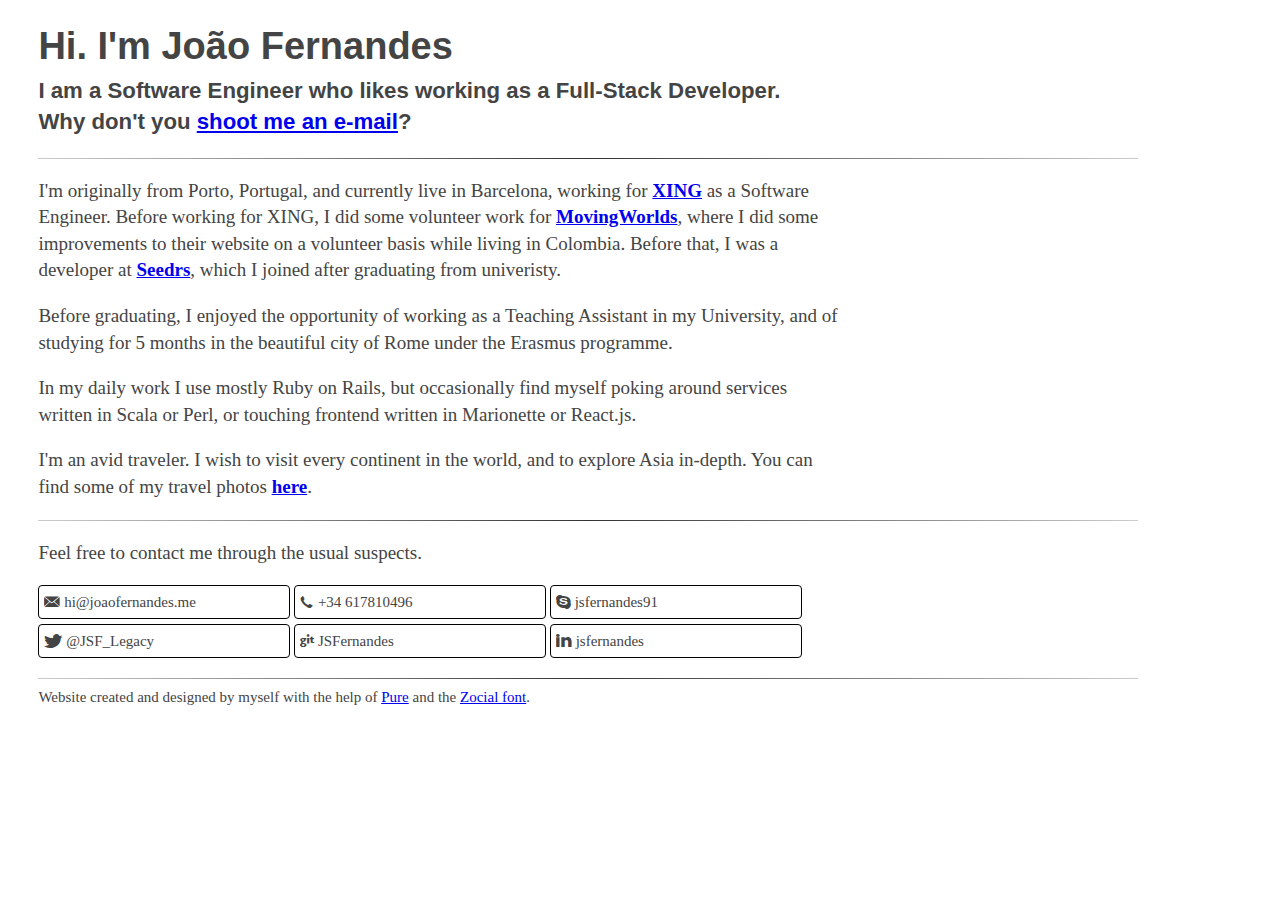
==== commit bd99d72f: "Extract files into root directory" ====
--- a/index.html
+++ b/index.html
@@ -1,107 +1,101 @@
 <!DOCTYPE html>
-<html lang="en">
+<html>
   <head>
     <meta charset="utf-8">
-    <meta http-equiv="X-UA-Compatible" content="IE=edge,chrome=1">
     <title>João Fernandes</title>
-    <meta name="description" content="My personal page, so you can know why you want me to work for you">
-    <meta name="viewport" content="width=device-width; initial-scale=1.0; maximum-scale=1.0; user-scalable=0;">
-    <meta name="HandheldFriendly" content="True">
-    <meta name="MobileOptimized" content="320">
-    
-    <!-- Favicon.ico placeholder -->
-    <link rel="icon" type="image/png" href="./img/JSF-icon.png" />
-    
-    <!-- Stylesheets -->
-    <link rel="stylesheet" href="./css/ink.css">
-    
-    <!--[if IE 7 ]>
-    <link rel="stylesheet" href="../css/ink-ie7.css" type="text/css" media="screen" title="no title" charset="utf-8">
-    <![endif]-->
-    
-    <!-- Javascripts -->
-    <script type="text/javascript" src="./js/holder.js"></script>
-    <script type="text/javascript" src="./js/ink.min.js"></script>
-    <script type="text/javascript" src="./js/ink-ui.min.js"></script>
-    <script type="text/javascript" src="./js/autoload.js"></script>
-    <script type="text/javascript" src="./js/html5shiv.js"></script>
-    
-    <style type="text/css">
-      p
-      {
-        text-align:justify;
-        text-justify:inter-word;
-      } 
-    </style>
-    
-    
+    <meta name="viewport" content="width=device-width, initial-scale=1.0">
+    <meta name="description" content="João Fernandes, Software Engineer">
+    <link rel="stylesheet" href="zocial.css">
+    <link rel="stylesheet" href="pure-min.css">
+    <link rel="stylesheet" href="main.css">
   </head>
+
   <body>
-    
-    <!-- Add your site or application content here -->
-    
-    <div class="ink-grid">
-      
-      <header class="vspace">
-        <h1 class="">João Fernandes</h1>
-        <p>A Software Engineering student looking for a thesis subject and a challenge</p>
-      </header>
-      
-      <nav class="ink-navigation">
-        <ul class="horizontal menu black rounded shadowed">
-          <li class="active">
-            <a href="index.html">About me</a>
+    <div id="content">
+      <div class="header">
+        <h1>Hi. I'm João&nbsp;Fernandes</h1>
+        <h3>
+          <p>I am a Software Engineer who likes working as a Full-Stack Developer.</p>
+          <p>Why don't you
+            <a href="mailto:hi@joaofernandes.me" target="_blank">shoot me an e-mail</a>?</p>
+        </h2>
+      </div>
+
+      <hr>
+
+      <div class="body-text">
+        <p>
+          I'm originally from Porto, Portugal, and currently live in Barcelona, working for
+          <a href="https://www.xing.com/">XING</a> as a Software Engineer. Before working for XING,
+          I did some volunteer work for <a href="https://movingworlds.org/">MovingWorlds</a>,
+          where I did some improvements to their website on a volunteer basis while living in Colombia.
+          Before that, I was a developer at <a href="https://www.seedrs.com/" target="_blank">Seedrs</a>,
+          which I joined after graduating from univeristy.
+        </p>
+
+        <p class="show-large-only">
+          Before graduating, I enjoyed the opportunity of working as a
+          Teaching Assistant in my University, and of studying for 5 months in the beautiful city of
+          Rome under the Erasmus programme.
+        </p>
+
+        <p>
+          In my daily work I use mostly Ruby on Rails, but occasionally find myself poking around
+          services written in Scala or Perl, or touching frontend written in Marionette or React.js.
+        </p>
+
+        <p>
+          I'm an avid traveler. I wish to visit every continent in the world, and to explore
+          Asia in-depth. You can find some of my travel photos <a href="https://drive.google.com/drive/folders/0B9CjAp_dwsqRbFZiTkFpYWFjWnc">here</a>.
+        </p>
+      </div>
+
+      <hr>
+
+      <div class="body-text">
+        <p>
+          Feel free to contact me through the usual suspects.
+        </p>
+
+        <ul class="social-links">
+          <li>
+            <a href="mailto:hi@joaofernandes.me" target="_blank">
+              <span class="zocial-email"></span> <span>hi@joaofernandes.me</span>
+            </a>
           </li>
           <li>
-            <a href="curriculum.html">Curriculum</a>
+            <a href="tel: +34 617810496" target="_blank">
+              <span class="zocial-call"></span> <span>+34 617810496</span>
+            </a>
           </li>
           <li>
-            <a href="projects.html">Projects</a>
+            <a href="skype:jsfernandes91?call" target="_blank">
+              <span class="zocial-skype"></span> <span>jsfernandes91</span>
+            </a>
           </li>
           <li>
-            <a href="contact.php">Contact me</a>
+            <a href="https://twitter.com/JSF_Legacy" target="_blank">
+              <span class="zocial-twitter"></span> <span>@JSF_Legacy</span>
+            </a>
+          </li>
+          <li>
+            <a href="https://github.com/JSFernandes" target="_blank">
+              <span class="zocial-github"></span> <span>JSFernandes</span>
+            </a>
+          </li>
+          <li>
+            <a href="https://pt.linkedin.com/in/jsfernandes" target="_blank">
+              <span class="zocial-linkedin"></span> <span>jsfernandes</span>
+            </a>
           </li>
         </ul>
-      </nav>
-      
-      <div class="vspace">
-        <h4>About me</h4>
-        <div class="column-group">
-          <div class="hide-all show-large show-medium large-30 medium-30">
-              <img src="./img/test3.png"/>
-          </div>
-          <div class="hide-all show-small small">
-              <img src="./img/test-small.png"/>
-          </div>
-          <!--<img src="./img/test-small.png" class="hide show-small"/></div>-->
-          <div class="large-70 medium-70 small-100"><p>Hello and welcome to my website. As you may have guessed, my name is João Fernandes.
-            I was born in 1991 and my parents got me a second hand computer in 1996, which I managed to ruin a couple of years later after messing with the BIOS
-            when I got bored of the games it had. In 2001 I got a brand new machine along with the authorization to use glorious 56Kb/s internet
-            for a whole hour every week. This opened the door to a fascinating, yet terrifying world and I did a bit of everything, from chatting on IRC to
-            reading webcomics, from typing like a normal person to "wt r u doin" and back to typing normally.</p>
-            <p>In 2005 I upgraded my machine and got a better connection, which led to more online time. However, I was still tending towards
-              medicine as a career choice, as I had a very traditional education and had very little idea that it could be so interesting to work
-              in programming and software development. During high school my grades weren't up to par for medicine and after hearing stories from software
-              developers and giving it some thought I decided to study software engineering. I'm pretty thankful I didn't study enough now.</p>
-            <p>In 2009 I began studying at FEUP without any programming knowledge, but I managed to catch up pretty quickly and I now have my course up to date with
-              a satisfying average. During this time I developed not only coding skills, but also a fondness for challenge and pressure, along with proactivity, 
-              ambition and some dislikeness for excessive rest. I have attended <a href="http://codebits.eu">SAPO Codebits</a> in both 2011 and 2012, and I'm looking
-              towards attending the next edition as well. I have also worked as a teaching assistant at FEUP, helped organize <a href="http://eneiporto.pt">ENEI 2013</a> and
-              had the honour of having one of my projects selected for a FEUP exposition for high school students.</p>
-            <p>I will now spend the next semester (September 2013-February 2014) studying at Sapienza Università di Roma and I am looking for a thesis subject
-              to get me working hard and smart as soon as I return.</p>
-          </div>
-          
-        </div>
       </div>
-      
+      <hr>
       <footer>
-        <div class="ink-grid">
-          <p class="small vspace">
-            Developed by João Fernandes using <a href="http://ink.sapo.pt">Ink</a>
-          </p>
-        </div>
+        Website created and designed by myself with the help of
+        <a href="https://purecss.io/">Pure</a> and the
+        <a href="https://weloveiconfonts.com/">Zocial font</a>.
       </footer>
-      
-    </body>
-    </html>
+    </div>
+  </body>
+</html>
--- a/zocial.css
+++ b/zocial.css
@@ -0,0 +1,12 @@
+@charset "UTF-8";
+@font-face {
+  font-family: 'zocial';
+  font-style: normal;
+  font-weight: normal;
+  src: url('zocial-regular-webfont.eot');
+  src: url('zocial-regular-webfont.eot?#iefix') format('eot'),
+  url('zocial-regular-webfont.woff') format('woff'),
+  url('zocial-regular-webfont.ttf') format('truetype'),
+  url('zocial-regular-webfont.svg#zocialregular') format('svg');
+}
+.zocial-acrobat:before{content:"\00E3"}.zocial-amazon:before{content:"a"}.zocial-android:before{content:"&"}.zocial-angellist:before{content:"\00D6"}.zocial-aol:before{content:"\""}.zocial-appnet:before{content:"\00E1"}.zocial-appstore:before{content:"A"}.zocial-bitbucket:before{content:"\00E9"}.zocial-bitcoin:before{content:"2"}.zocial-blogger:before{content:"B"}.zocial-buffer:before{content:"\00E5"}.zocial-call:before{content:"7"}.zocial-cal:before{content:"."}.zocial-cart:before{content:"\00C9"}.zocial-chrome:before{content:"["}.zocial-cloudapp:before{content:"c"}.zocial-creativecommons:before{content:"C"}.zocial-delicious:before{content:"#"}.zocial-digg:before{content:";"}.zocial-disqus:before{content:"Q"}.zocial-dribbble:before{content:"D"}.zocial-dropbox:before{content:"d"}.zocial-drupal:before{content:"\00E4"}.zocial-dwolla:before{content:"\00E0"}.zocial-email:before{content:"]"}.zocial-eventasaurus:before{content:"v"}.zocial-eventbrite:before{content:"|"}.zocial-eventful:before{content:"'"}.zocial-evernote:before{content:"E"}.zocial-facebook:before{content:"f"}.zocial-fivehundredpx:before{content:"0"}.zocial-flattr:before{content:"%"}.zocial-flickr:before{content:"F"}.zocial-forrst:before{content:":"}.zocial-foursquare:before{content:"4"}.zocial-github:before{content:"g"}.zocial-gmail:before{content:"m"}.zocial-google:before{content:"G"}.zocial-googleplay:before{content:"h"}.zocial-googleplus:before{content:"+"}.zocial-gowalla:before{content:"@"}.zocial-grooveshark:before{content:"8"}.zocial-guest:before{content:"?"}.zocial-html5:before{content:"5"}.zocial-ie:before{content:"6"}.zocial-instagram:before{content:"\00DC"}.zocial-instapaper:before{content:"I"}.zocial-intensedebate:before{content:"{"}.zocial-itunes:before{content:"i"}.zocial-klout:before{content:"K"}.zocial-lanyrd:before{content:"-"}.zocial-lastfm:before{content:"l"}.zocial-linkedin:before{content:"L"}.zocial-macstore:before{content:"^"}.zocial-meetup:before{content:"M"}.zocial-myspace:before{content:"_"}.zocial-ninetyninedesigns:before{content:"9"}.zocial-openid:before{content:"o"}.zocial-opentable:before{content:"\00C7"}.zocial-paypal:before{content:"$"}.zocial-pinboard:before{content:"n"}.zocial-pinterest:before{content:"1"}.zocial-plancast:before{content:"P"}.zocial-plurk:before{content:"j"}.zocial-pocket:before{content:"\00E7"}.zocial-podcast:before{content:"`"}.zocial-posterous:before{content:"~"}.zocial-print:before{content:"\00D1"}.zocial-quora:before{content:"q"}.zocial-reddit:before{content:">"}.zocial-rss:before{content:"R"}.zocial-scribd:before{content:"}"}.zocial-skype:before{content:"S"}.zocial-smashing:before{content:"*"}.zocial-songkick:before{content:"k"}.zocial-soundcloud:before{content:"s"}.zocial-spotify:before{content:"="}.zocial-statusnet:before{content:"\00E2"}.zocial-steam:before{content:"b"}.zocial-stripe:before{content:"\00A3"}.zocial-stumbleupon:before{content:"/"}.zocial-tumblr:before{content:"t"}.zocial-twitter:before{content:"T"}.zocial-viadeo:before{content:"H"}.zocial-vimeo:before{content:"V"}.zocial-vk:before{content:"N"}.zocial-weibo:before{content:"J"}.zocial-wikipedia:before{content:","}.zocial-windows:before{content:"W"}.zocial-wordpress:before{content:"w"}.zocial-xing:before{content:"X"}.zocial-yahoo:before{content:"Y"}.zocial-yelp:before{content:"y"}.zocial-youtube:before{content:"U"}
--- a/main.css
+++ b/main.css
@@ -0,0 +1,135 @@
+/* zocial */
+[class*="zocial"]:before {
+  font-family: 'zocial', sans-serif;
+}
+
+html {
+  -webkit-text-size-adjust: 100%;
+      -ms-text-size-adjust: 100%;
+  background: white;
+  color: #444444;
+  font-size: 19px;
+  font-family: "ff-franziska-web-pro", "freight-text-pro", serif;
+  text-rendering: optimizeLegibility;
+  -webkit-font-smoothing: antialiased;
+}
+
+h1,
+h2,
+h3 {
+  font-weight: bold;
+  font-family: "franklin-gothic-urw", sans-serif;
+}
+
+hr {
+  border: 0;
+  height: 1px;
+  background: #333;
+  background-image: linear-gradient(to right, #ccc, #333, #ccc);
+}
+
+#content {
+  max-width: 1100px;
+}
+
+.header h1 {
+  margin-bottom: 10px;
+}
+
+.header h3 {
+  margin-top: 5px;
+}
+
+.header h3 p {
+  margin-top: 0;
+  margin-bottom: 5px;
+}
+
+.body-text {
+  line-height: 1.4;
+  max-width: 800px;
+}
+
+.body-text a {
+  font-weight: bold;
+}
+
+footer {
+  font-weight: lighter;
+  font-size: 15px;
+}
+
+.social-links {
+  padding: 0;
+  list-style-type: none;
+  font-size: 15px;
+}
+
+.social-links li {
+  display: inline-block;
+  width: 30%;
+  border: 1px solid black;
+  border-radius: 4px;
+  margin-bottom: 5px;
+  padding: 5px;
+}
+
+.social-links li * {
+  overflow: hidden;
+  text-overflow: ellipsis;
+}
+
+.social-links li:hover {
+  background-color: #cecece;
+}
+
+.social-links a {
+  width: 100%;
+  height: 100%;
+  text-decoration: none;
+  color: inherit;
+  font-weight: normal;
+  display: block;
+}
+
+@media (max-width: 625px) {
+  html {
+    padding: 1% 10% 20%;
+  }
+
+  .header {
+    text-align: center;
+  }
+
+  .show-large-only {
+    display: none;
+  }
+
+  .social-links li {
+    width: 40%;
+  }
+}
+
+@media (min-width: 626px) {
+  html {
+    padding: 0 3% 0.25%;
+  }
+
+  .social-links li {
+    width: 30%;
+  }
+
+  .show-small-only {
+    display: none;
+  }
+}
+
+@media (min-width: 1500px) {
+  html {
+    padding: 4% 7% 1%;
+  }
+
+  #content {
+    max-width: 90%;
+  }
+}
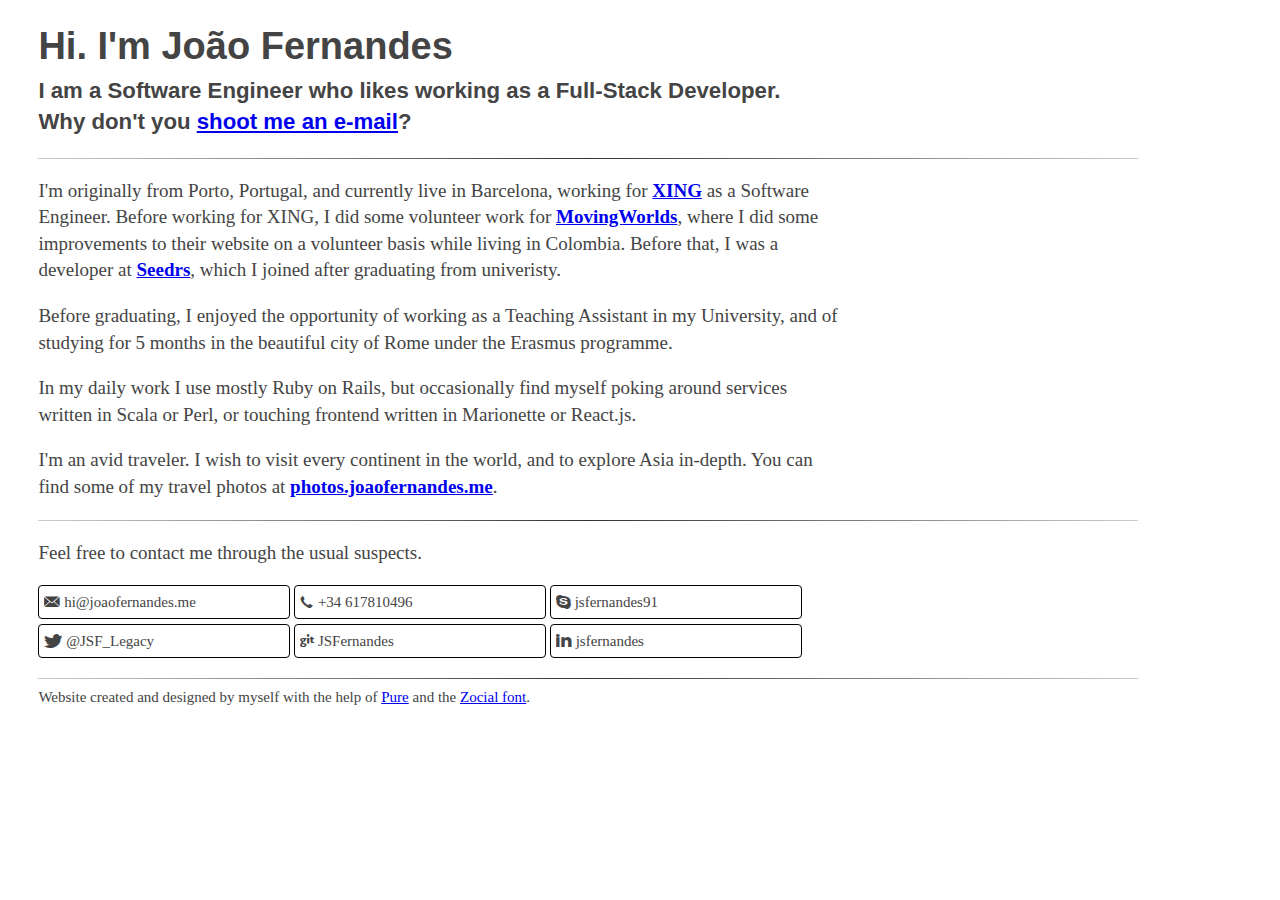
==== commit 9a0d9bb1: "Update link to travel photos" ====
--- a/index.html
+++ b/index.html
@@ -46,7 +46,7 @@
 
         <p>
           I'm an avid traveler. I wish to visit every continent in the world, and to explore
-          Asia in-depth. You can find some of my travel photos <a href="https://drive.google.com/drive/folders/0B9CjAp_dwsqRbFZiTkFpYWFjWnc">here</a>.
+          Asia in-depth. You can find some of my travel photos at <a href="https://photos.joaofernandes.me">photos.joaofernandes.me</a>.
         </p>
       </div>
 
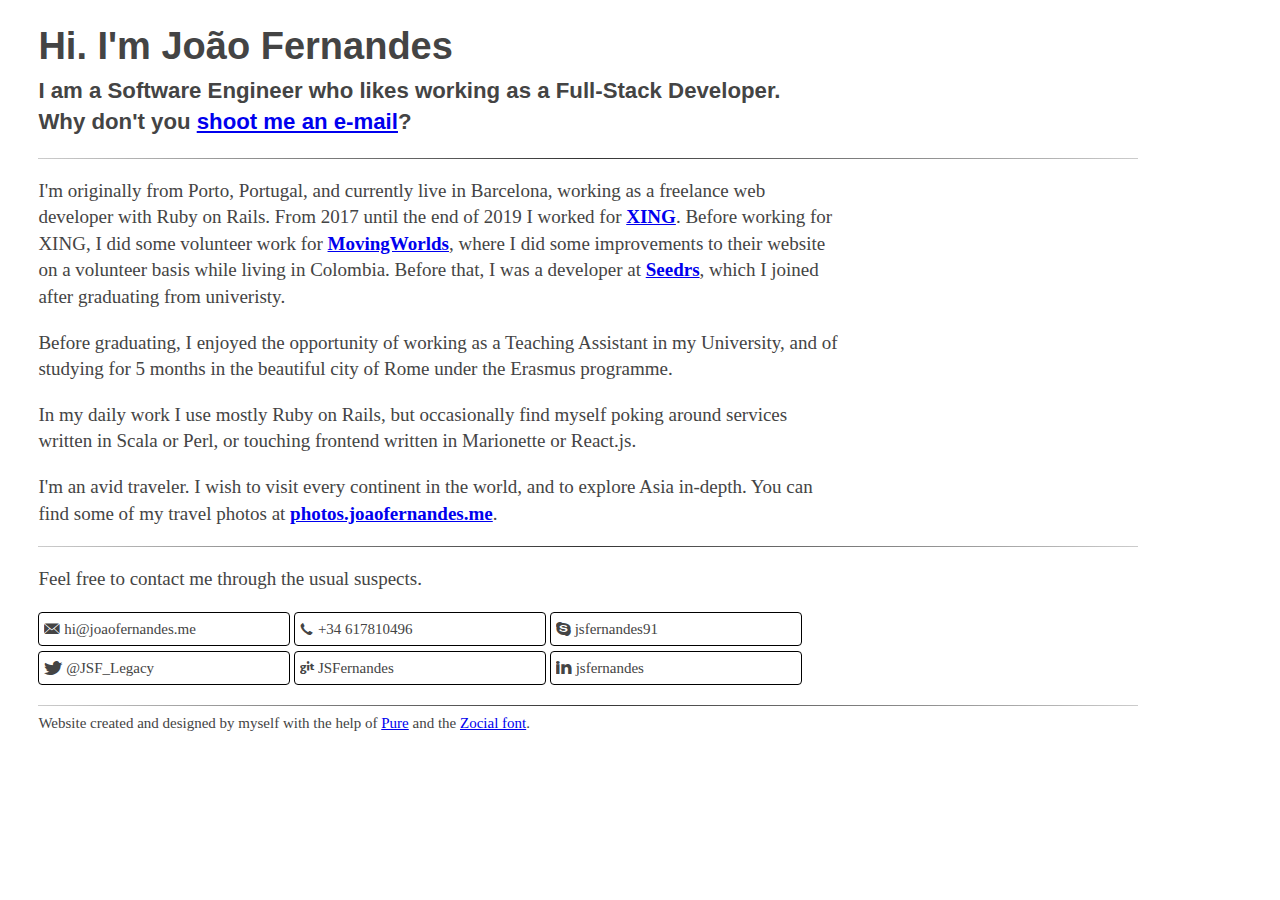
==== commit d9469036: "Update copy" ====
--- a/index.html
+++ b/index.html
@@ -25,9 +25,9 @@
 
       <div class="body-text">
         <p>
-          I'm originally from Porto, Portugal, and currently live in Barcelona, working for
-          <a href="https://www.xing.com/">XING</a> as a Software Engineer. Before working for XING,
-          I did some volunteer work for <a href="https://movingworlds.org/">MovingWorlds</a>,
+          I'm originally from Porto, Portugal, and currently live in Barcelona, working as a freelance web developer
+          with Ruby on Rails. From 2017 until the end of 2019 I worked for <a href="https://www.xing.com/">XING</a>.
+          Before working for XING, I did some volunteer work for <a href="https://movingworlds.org/">MovingWorlds</a>,
           where I did some improvements to their website on a volunteer basis while living in Colombia.
           Before that, I was a developer at <a href="https://www.seedrs.com/" target="_blank">Seedrs</a>,
           which I joined after graduating from univeristy.
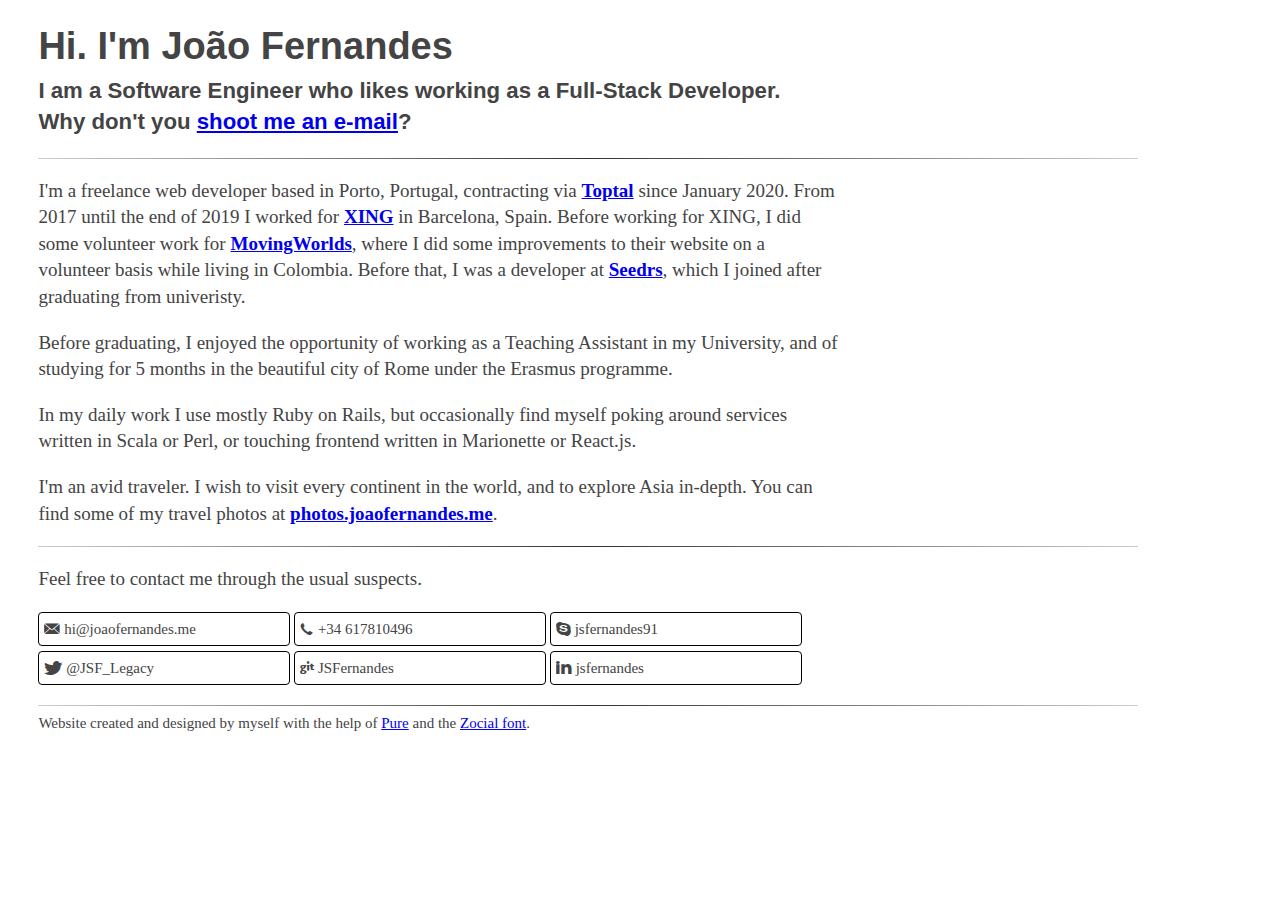
==== commit d396a332: "Update copy" ====
--- a/index.html
+++ b/index.html
@@ -25,8 +25,8 @@
 
       <div class="body-text">
         <p>
-          I'm originally from Porto, Portugal, and currently live in Barcelona, working as a freelance web developer
-          with Ruby on Rails. From 2017 until the end of 2019 I worked for <a href="https://www.xing.com/">XING</a>.
+          I'm a freelance web developer based in Porto, Portugal, contracting via <a href="https://www.toptal.com/resume/joao-da-silva-fernandes">Toptal</a> since January 2020.
+          From 2017 until the end of 2019 I worked for <a href="https://www.xing.com/">XING</a> in Barcelona, Spain.
           Before working for XING, I did some volunteer work for <a href="https://movingworlds.org/">MovingWorlds</a>,
           where I did some improvements to their website on a volunteer basis while living in Colombia.
           Before that, I was a developer at <a href="https://www.seedrs.com/" target="_blank">Seedrs</a>,
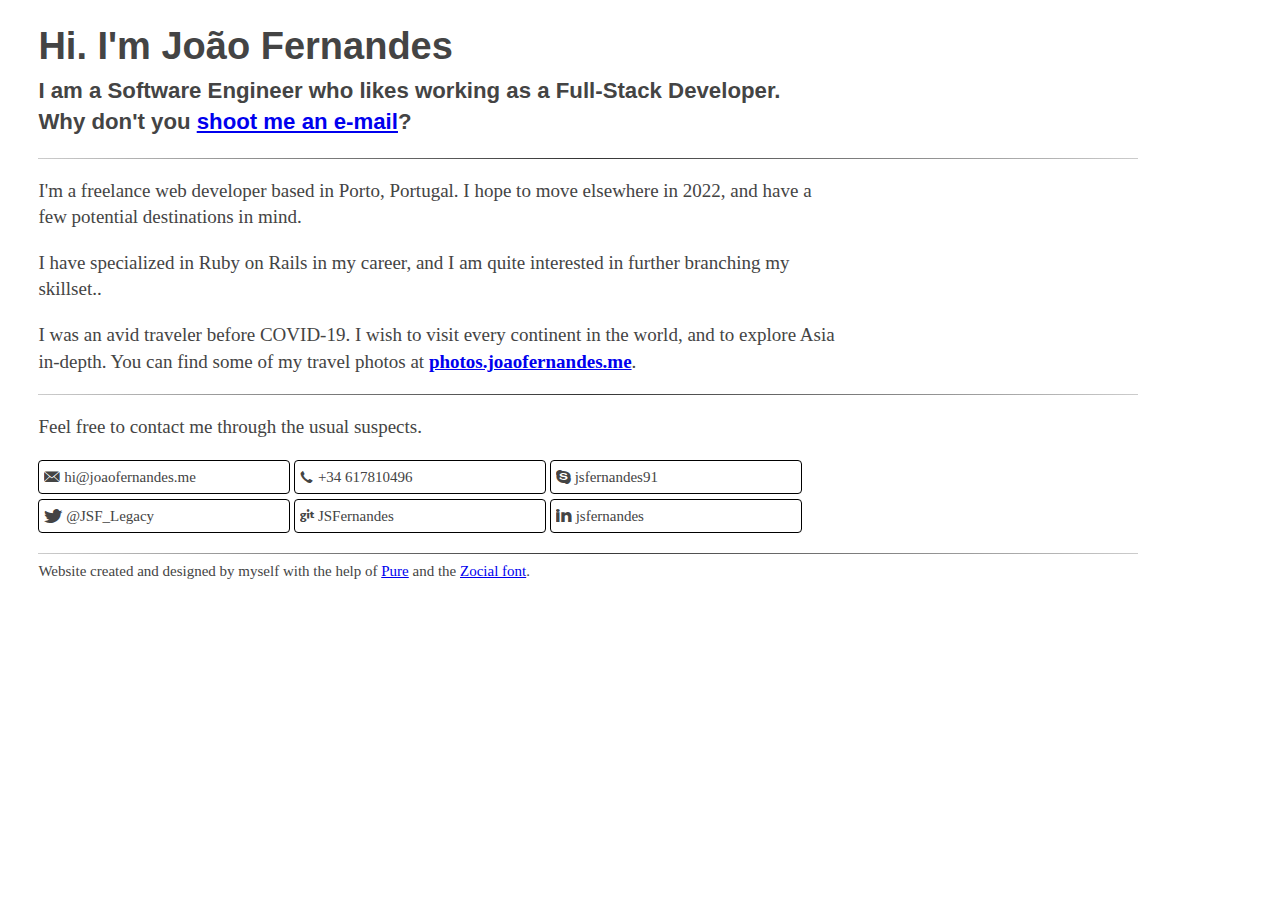
==== commit f1ff4678: "Update copy" ====
--- a/index.html
+++ b/index.html
@@ -25,27 +25,15 @@
 
       <div class="body-text">
         <p>
-          I'm a freelance web developer based in Porto, Portugal, contracting via <a href="https://www.toptal.com/resume/joao-da-silva-fernandes">Toptal</a> since January 2020.
-          From 2017 until the end of 2019 I worked for <a href="https://www.xing.com/">XING</a> in Barcelona, Spain.
-          Before working for XING, I did some volunteer work for <a href="https://movingworlds.org/">MovingWorlds</a>,
-          where I did some improvements to their website on a volunteer basis while living in Colombia.
-          Before that, I was a developer at <a href="https://www.seedrs.com/" target="_blank">Seedrs</a>,
-          which I joined after graduating from univeristy.
-        </p>
-
-        <p class="show-large-only">
-          Before graduating, I enjoyed the opportunity of working as a
-          Teaching Assistant in my University, and of studying for 5 months in the beautiful city of
-          Rome under the Erasmus programme.
+          I'm a freelance web developer based in Porto, Portugal. I hope to move elsewhere in 2022, and have a few potential destinations in mind.
         </p>
 
         <p>
-          In my daily work I use mostly Ruby on Rails, but occasionally find myself poking around
-          services written in Scala or Perl, or touching frontend written in Marionette or React.js.
+          I have specialized in Ruby on Rails in my career, and I am quite interested in further branching my skillset..
         </p>
 
         <p>
-          I'm an avid traveler. I wish to visit every continent in the world, and to explore
+          I was an avid traveler before COVID-19. I wish to visit every continent in the world, and to explore
           Asia in-depth. You can find some of my travel photos at <a href="https://photos.joaofernandes.me">photos.joaofernandes.me</a>.
         </p>
       </div>
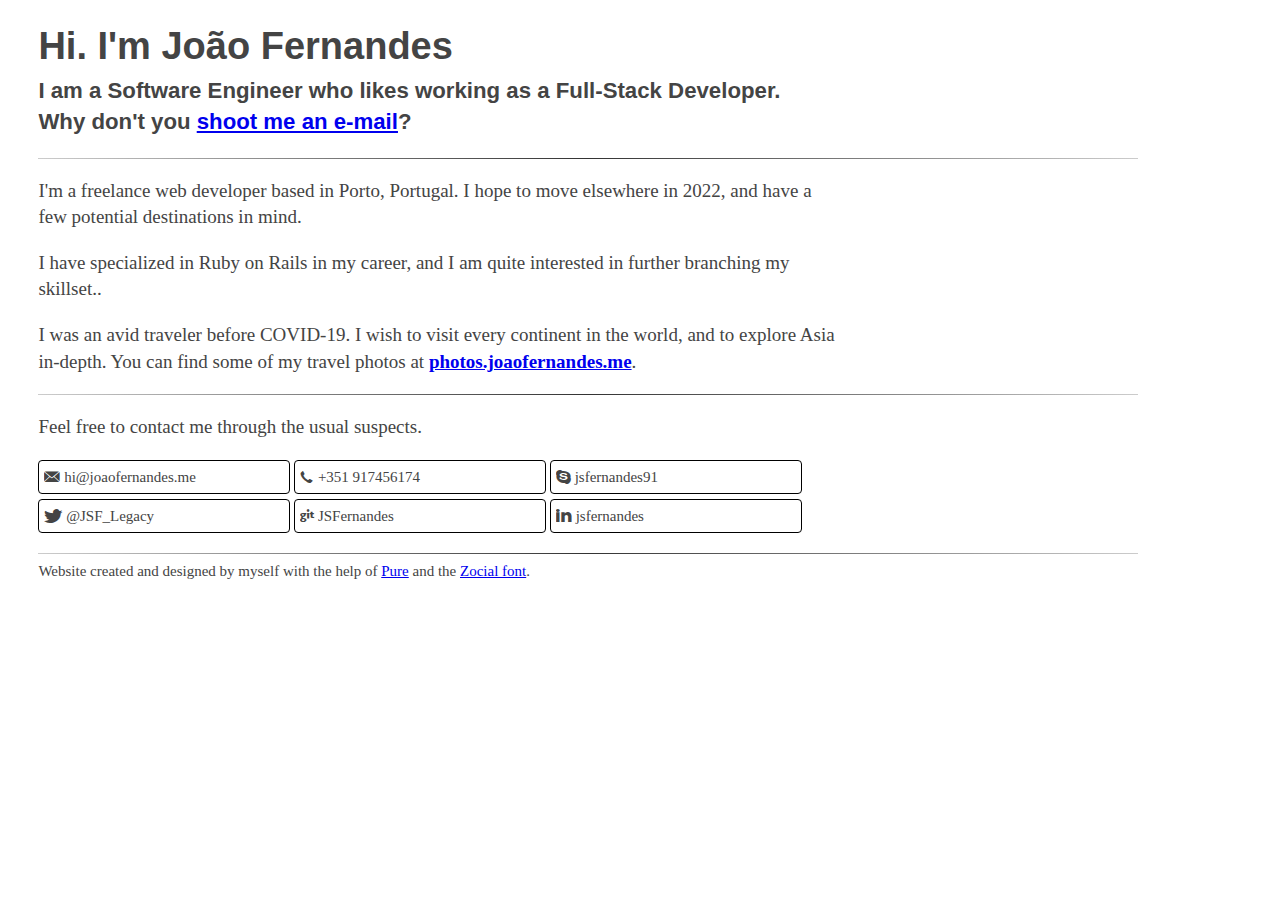
==== commit d6b087fc: "Update phone number" ====
--- a/index.html
+++ b/index.html
@@ -53,7 +53,7 @@
           </li>
           <li>
             <a href="tel: +34 617810496" target="_blank">
-              <span class="zocial-call"></span> <span>+34 617810496</span>
+              <span class="zocial-call"></span> <span>+351 917456174</span>
             </a>
           </li>
           <li>
